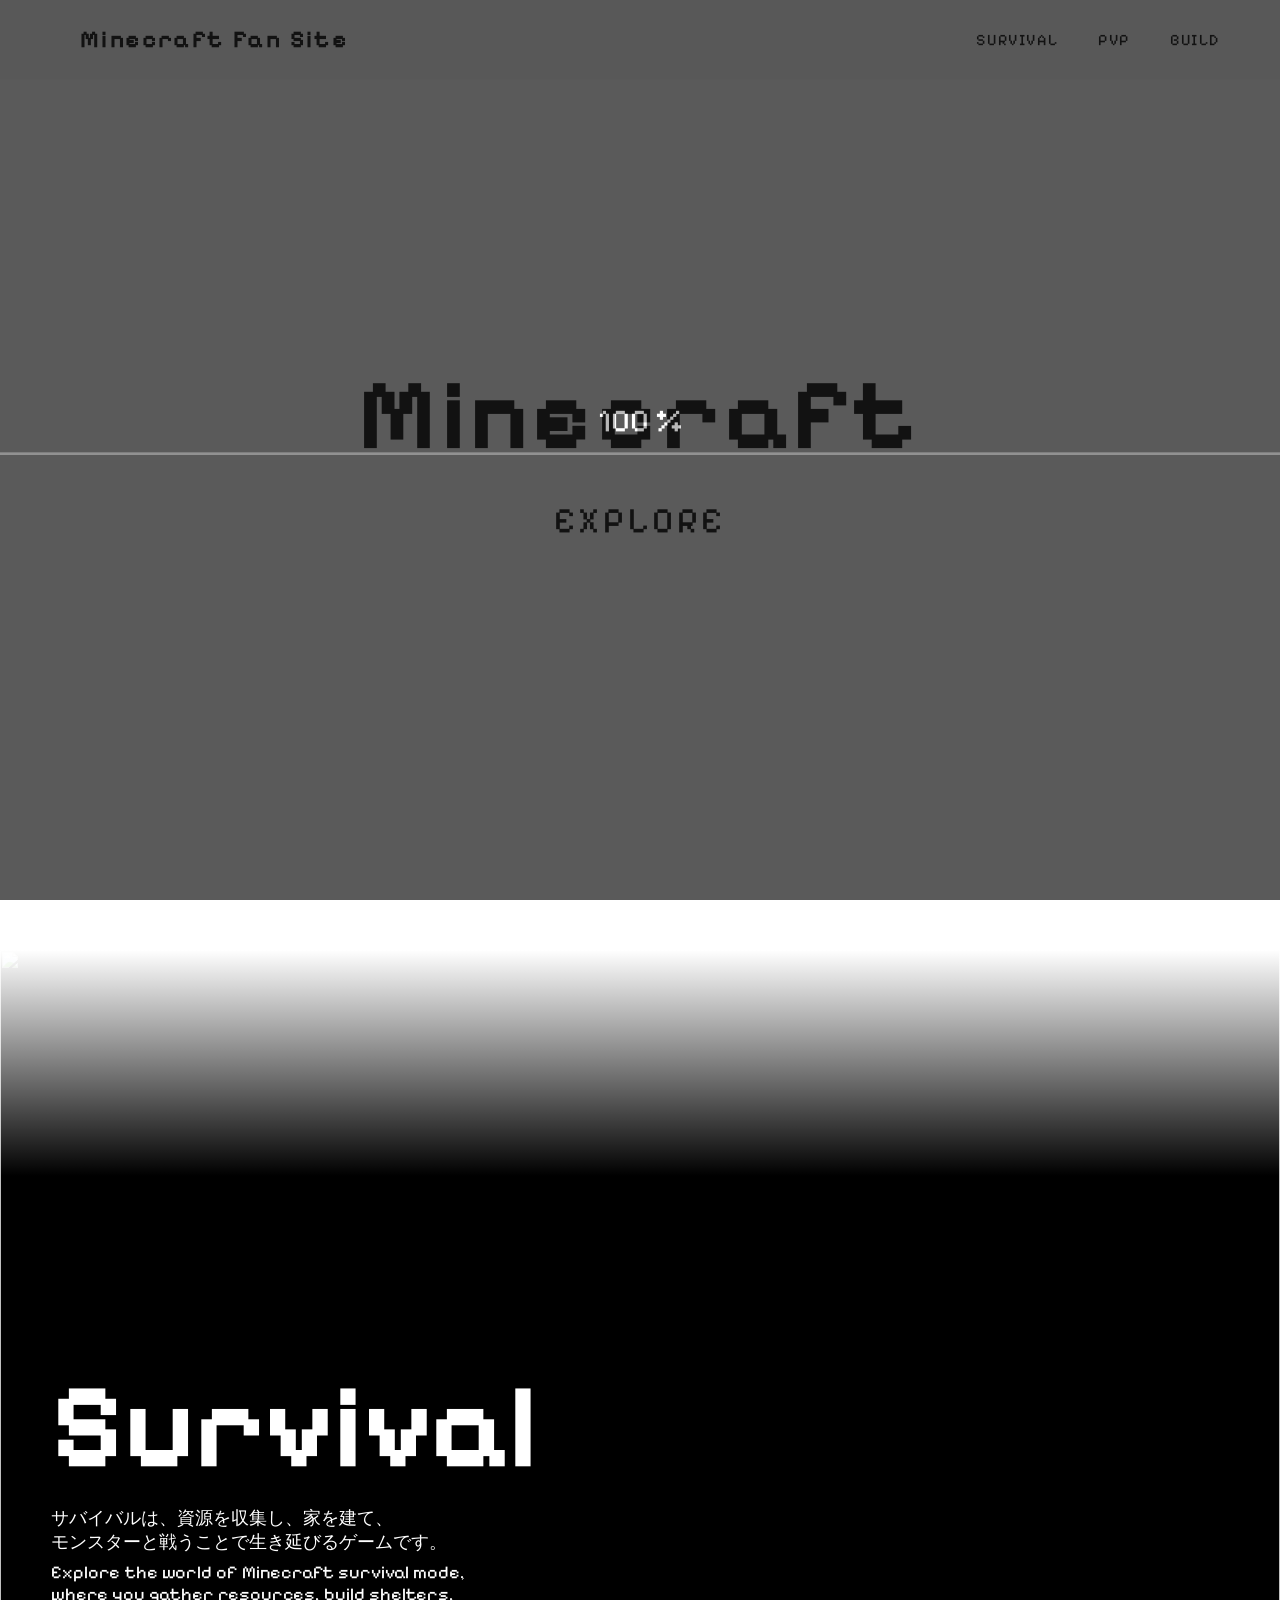
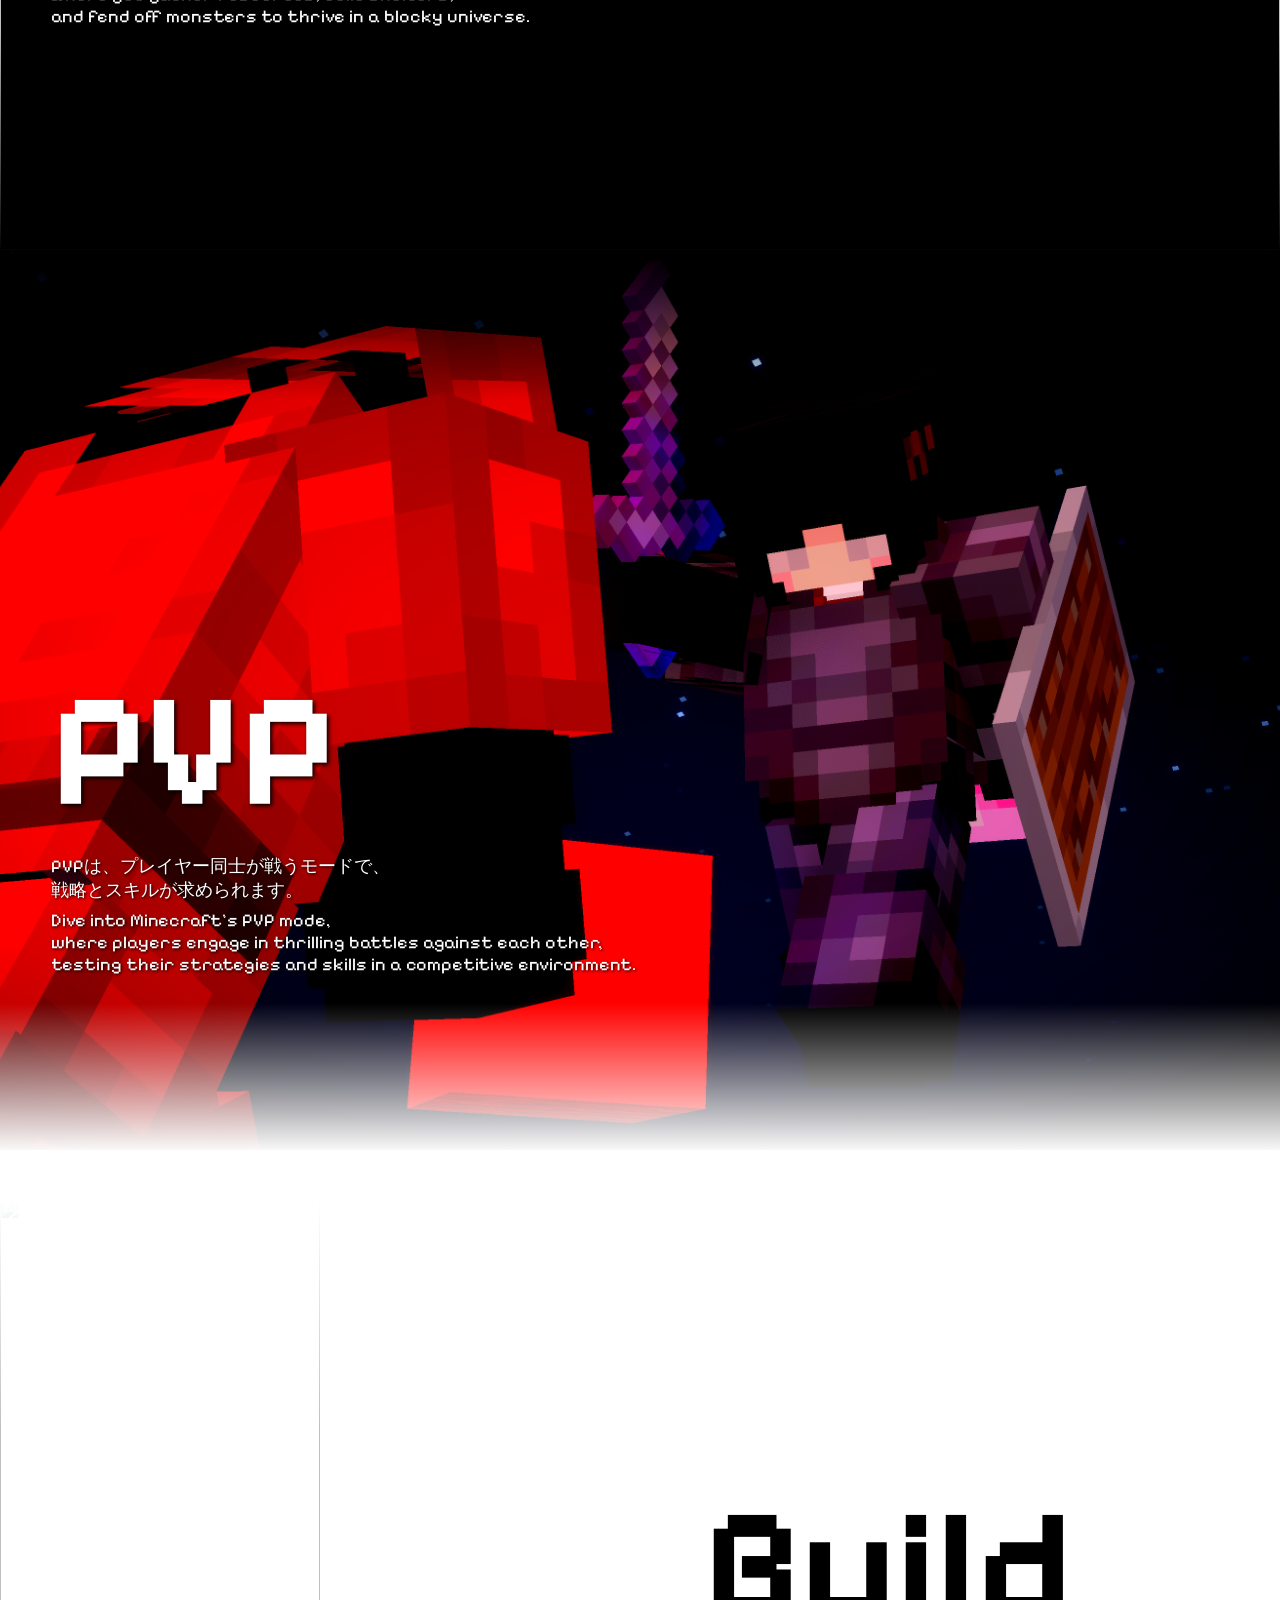
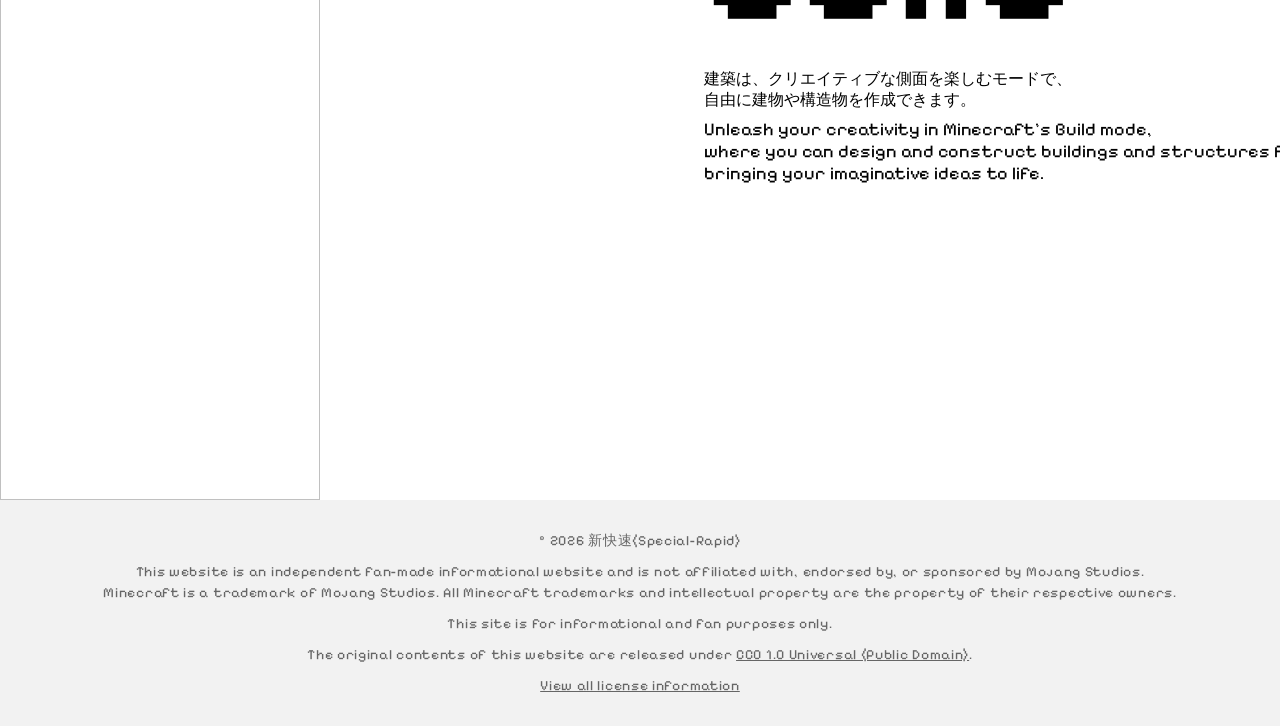
==== index.html @ ee716bbd "fix: GitHub Pagesの404とloading表示を修正 - 相対パスに変更してGitHub Pagesの404を修正 - loading非表示タイミングを window.load 後に変" ====
<!DOCTYPE html>
<html lang="en">
<head>
    <meta charset="UTF-8">
    <meta name="viewport" content="width=device-width, initial-scale=1.0">
    <link rel="stylesheet" href="css/style.css">
    <link rel="icon" href="img/favicon.ico">
    <link rel="preconnect" href="https://fonts.googleapis.com">
    <link rel="preconnect" href="https://fonts.gstatic.com" crossorigin>
    <link href="https://fonts.googleapis.com/css2?family=Pixelify+Sans:wght@400..700&display=swap" rel="stylesheet">
    <link rel="stylesheet" href="https://cdnjs.cloudflare.com/ajax/libs/font-awesome/6.4.0/css/all.min.css">
    <title>Minecraft Fan Site</title>
    <meta property="og:title" content="Minecraft Fan Site">
    <meta property="og:image" content="https://special-rapid.github.io/WebD_Minecraft_Site/img/ogp.png">
    <meta property="og:description" content="マインクラフトのファンサイトへようこそ！サバイバル、PVP、建築など、様々なプレイスタイルを紹介しています。">
</head>
<body>
    <div id="loadingBar-container">
        <div id="loadingBar"></div>
    </div>
    <header>
        <div class="container">
            <a href="index.html">
                <h1>Minecraft Fan Site</h1>
            </a>
            <ul>
                <li><a href="#survival" class="header-a1">survival</a></li>
                <li><a href="#pvp" class="header-a2">pvp</a></li>
                <li><a href="#build" class="header-a3">build</a></li>
            </ul>
        </div>
    </header>
    <section class="firstview" id="firstview">
        <div class="gradation">
            <video src="img/WebD_Minecraft_Site.mp4" autoplay muted loop playsinline disablepictureinpicture></video>
        </div>
        <div class="firstview-text-container">
            <h1>Minecraft</h1>
            <p class="rotating-text"><span class="rotating-item">Explore</span></p>
        </div>
    </section>
    <section id="survival" class="survival">
        <div class="gradation2">
            <img src="img/OGimg8.png" alt="">
        </div>
        <div class="fadein">
            <div class="section1-container">
            <a href="survival.html"><h1>Survival</h1></a>
            <p class="survival-p1">サバイバルは、資源を収集し、家を建て、 <br>モンスターと戦うことで生き延びるゲームです。</p>
            <p class="survival-p2">Explore the world of Minecraft survival mode,  <br>where you gather resources, build shelters, <br>and fend off monsters to thrive in a blocky universe.</p>
            </div>
        </div>
    </section>
    <section id="pvp" class="pvp">
        <div class="gradation3">
            <img src="img/OGimg6.png" alt="">
        </div>
        <div class="fadein">
            <div class="section2-container">
            <a href="pvp.html"><h1>PVP</h1></a>
            <p class="pvp-p1">PVPは、プレイヤー同士が戦うモードで、<br>戦略とスキルが求められます。</p>
            <p class="pvp-p2">Dive into Minecraft's PVP mode, <br>where players engage in thrilling battles against each other, <br>testing their strategies and skills in a competitive environment.</p>
            </div>
        </div>
    </section>
    <section id="build" class="build">
        <div class="gradation4">
            <img src="img/OGimg12.png" alt="">
        </div>
        <div class="fadein">
            <div class="section3-container">
            <a href="build.html"><h1>Build</h1></a>
            <p class="build-p1">建築は、クリエイティブな側面を楽しむモードで、<br>自由に建物や構造物を作成できます。</p>
            <p class="build-p2">Unleash your creativity in Minecraft's Build mode, <br>where you can design and construct buildings and structures freely, <br>bringing your imaginative ideas to life.</p>
            </div>
        </div>
    </section>
    <!-- <section class="sns-link" id="sns-link">
        <div class="sns-link-content">
            <h1></h1>
        </div>
    </section> -->
    <div id="footer" data-footer-links='[{"text":"View all license information","href":"licenses.html"}]'></div>
    <script src="js/vendor/jquery.min.js"></script>
    <script src="js/vendor/progressbar.min.js"></script>
    <script src="js/loading_progress_bar.js"></script>
    <script src="js/main.js"></script>
    <!-- <script src="js/header-include.js"></script> -->
    <script src="js/footer-include.js"></script>
</body>
</html>
---- css/style.css ----
/* loading_progressBar アニメーション */
#loadingBar-container {
    position: fixed;
    z-index: 999;
    width: 100%;
    height: 100%;
    background: #000000;
    color: #fff;
    text-align: center;
}

#loadingBar {
    position: absolute;
    z-index: 999;
    top: 50%;
    left: 50%;
    transform: translate(-50%, -50%);
    width: 100%;
    color: #fff;
}

*{
    font-family: "Pixelify Sans", sans-serif;
    margin: 0;
    padding: 0;
    box-sizing: border-box;
}

:root {
    color-scheme: light;
}

body {
    color: #333333;
    background-color: #ffffff;
}

a {
    color: inherit;
    text-decoration: none;
}

.container {
    width: 100%;
    max-width: 1200px;
    padding: 0 20px;
    margin: 0 auto;
}

.fadein {
    position: absolute;
    top: 0;
    left: 0;
    width: 100%;
    height: 100%;
    opacity: 0;
    transform: translateY(20px);
    transition: all 1.5s;
    display: flex;
}
@media (max-width: 786px) {
    .fadein {
        display: flex;
        align-items: center;
        justify-content: center;
        text-align: center;
    }
}

header {
    position: fixed;
    z-index: 998;
    height: 80px;
    width: 100%;
    background-color: #f2f2f261;
    backdrop-filter: blur(8px);
    border-bottom: 1.5px solid rgba(255, 255, 255, 0.2);
}

header .container {
    height: 100%;
    display: flex;
    align-items: center;
    justify-content: space-between;
}

header h1 {
    font-size: 24px;
    letter-spacing: 0.1em;
    margin-left: 20px;
}

header ul {
    display: flex;
    column-gap: 40px;
    justify-content: space-between;
    list-style: none;
}

header ul a {
    font-size: 16px;
    text-transform: uppercase;
    letter-spacing: 0.1em;
    transition: color 0.3s ease;
}
header .container ul li:nth-child(1) a:hover {
    color: #119100;
}
header .container ul li:nth-child(2) a:hover {
    color: #ff0000;
}
header .container ul li:nth-child(3) a:hover {
    color: #0066ff;
}
@media(max-width:786px) {
    header .container {
        justify-content: center;
    }
    header h1 {
        margin: 0 0;
    }
    header ul {
        display: none;
    }
}

.firstview {
    position: relative;
    width: 100%;
    height: 100vh;
    overflow: hidden;
}

.firstview-text-container {
    position: absolute;
    top: 50%;
    left: 50%;
    transform: translate(-50%, -50%);
    text-align: center;
    z-index: 10;
}

.firstview h1 {
    font-size: 100px;
    margin: 0;
    letter-spacing: 0.05em;
}

.rotating-text {
    font-size: 36px;
    margin-top: 20px;
    height: 50px;
    overflow: hidden;
    display: flex;
    align-items: center;
    justify-content: center;
}

.rotating-item {
    display: inline-block;
    text-transform: uppercase;
    letter-spacing: 0.1em;
    animation: fadeInOut 4s ease-in-out infinite;
}

@keyframes fadeInOut {
    0% {
        opacity: 0;
    }
    10% {
        opacity: 1;
    }
    85% {
        opacity: 1;
    }
    100% {
        opacity: 0;
    }
}

.firstview video {
    width: 100%;
    height: 100vh;
    object-fit: cover;
    pointer-events: none;
}
@media (max-width: 786px) {
    .firstview h1 {
        font-size: 80px;
    }
}
.gradation {
    position: relative;
}
.gradation::before {
    content: "";
    position: absolute;
    width: 100%;
    height: 100%;
    top: 0;
    left: 0;
    background: linear-gradient(180deg, transparent, transparent, transparent, transparent, transparent,  #ffffff);
}

.survival {
    margin-top: 50px;
    position: relative;
    width: 100%;
    height: 100vh;
    background-color: #000000;
    overflow: hidden;
}

.survival img {
    width: 100%;
    height: 100vh;
    object-fit: cover;
    pointer-events: none;
}

.section1-container {
    position: absolute;
    top: 45%;
    left: 4%;
    width: 100%;
    height: 0%;
    display: flex;
    flex-direction: column;
    row-gap: 7px;
}

.survival h1 {
    font-size: 120px;
    color: #ffffff;
    text-shadow: 2px 2px 4px #000000;
}

.survival-p1 {
    font-size: 18px;
    color: #ffffff;
    text-shadow: 1px 1px 3px #000000;
}

.survival-p2 {
    font-size: 18px;
    color: #ffffff;
    text-shadow: 1px 1px 3px #000000;
}
@media (max-width: 786px) {
    .section1-container {
        position: static;
    }
    .survival h1 {
        font-size: 85px;
    }
    .survival-p1, .survival-p2 {
        font-size: 15px;
    }
}

.gradation2 {
    position: relative;
}
.gradation2::before {
    content: "";
    position: absolute;
    width: 100%;
    height: 100%;
    top: 0;
    left: 0;
    background: linear-gradient(180deg, #ffffff, transparent, transparent, transparent, #000000);
}

.pvp {
    position: relative;
    width: 100%;
    height: 100vh;
    background-color: #1a1a1a;
    overflow: hidden;
}

.pvp img {
    width: 100%;
    height: 100vh;
    object-fit: cover;
    pointer-events: none;
}

.section2-container {
    position: absolute;
    top: 45%;
    left: 4%;
    width: 100%;
    height: 0%;
    display: flex;
    flex-direction: column;
    row-gap: 7px;
}

.pvp h1 {
    font-size: 160px;
    color: #ffffff;
    text-shadow: 2px 2px 4px #000000;
}

.pvp-p1 {
    font-size: 18px;
    color: #ffffff;
    text-shadow: 1px 1px 3px #000000;
}

.pvp-p2 {
    font-size: 18px;
    color: #ffffff;
    text-shadow: 1px 1px 3px #000000;
}
@media (max-width: 786px) {
    .pvp img {
        object-position: -500px;
    }
    .section2-container {
        position: static;
    }
    .pvp h1 {
        font-size: 120px;
    }
    .pvp-p1, .pvp-p2 {
        font-size: 15px;
    }
}
.gradation3 {
    position: relative;
}
.gradation3::before {
    content: "";
    position: absolute;
    width: 100%;
    height: 100%;
    top: 0;
    left: 0;
    background: linear-gradient(180deg,#000000,transparent, transparent, transparent, transparent, transparent, #ffffff);
}

.build {
    margin-top: 50px;
    position: relative;
    width: 100%;
    height: 100vh;
    overflow: hidden;
}

.build img {
    width: 50%;
    height: 100vh;
    object-fit: cover;
    pointer-events: none;
}

.section3-container {
    position: absolute;
    top: 30%;
    left: 55%;
    width: 100%;
    height: 0%;
    display: flex;
    flex-direction: column;
    row-gap: 7px;
}

.build h1 {
    font-size: 160px;
    color: #000000;
    text-shadow: 2px 2px 4px #ffffff;
}

.build-p1 {
    font-size: 16px;
    color: #000000;
    text-shadow: 1px 1px 3px #ffffff;
}

.build-p2 {
    font-size: 18px;
    color: #000000;
    text-shadow: 1px 1px 3px #ffffff;
}
@media (max-width: 786px) {
    .build img {
        width: 100%;
    }
    .section3-container {
        position: static;
    }
    .build h1 {
        color: #ffffff;
        font-size: 100px;
        text-shadow: 1px 1px 3px #000000;
    }
    .build-p1, .build-p2 {
        color: #ffffff;
        font-size: 14px;
        text-shadow: 1px 1px 3px #000000;
    }
}
.gradation4 {
    position: relative;
}
.gradation4::before {
    content: "";
    position: absolute;
    width: 100%;
    height: 100%;
    top: 0;
    left: 0;
    background: linear-gradient(180deg, #ffffff, transparent, transparent, transparent,transparent);
}

footer {
    width: 100%;
    background-color: #f2f2f2;
    display: flex;
    align-items: center;
    justify-content: center;
    padding: 30px 0;
}

footer .footer-content {
    display: flex;
    flex-direction: column;
    align-items: center;
    gap: 10px;
}

footer p {
    color: #666666;
    text-align: center;
    font-size: 14px;
    letter-spacing: 0.05em;
    line-height: 1.5;
    margin: 0;
}

footer a {
    text-decoration: underline;
}

/* licenses.html styles */
body.licenses-page {
    font-family: Arial, sans-serif;
    background-color: #f0f0f0;
}

body.licenses-page .container {
    max-width: 100vw;
    background-color: white;
}

body.licenses-page h1 {
    color: #333;
    text-align: center;
    margin-bottom: 30px;
}

body.licenses-page h2 {
    color: #555;
    margin-top: 30px;
    border-bottom: 2px solid #ddd;
    padding-bottom: 10px;
}

.license-item {
    padding: 15px;
    background-color: #f9f9f9;
    border-left: 4px solid #8B4513;
}

.license-item h3 {
    margin-top: 0;
    color: #333;
}

.license-item p {
    margin: 10px 0;
    line-height: 1.6;
    color: #666;
}

body.licenses-page a {
    color: #0066cc;
    text-decoration: underline;
    overflow-wrap: break-word;
    word-break: break-word;
}

.license-original-code-title {
    overflow-wrap: break-word;
    word-break: break-word;
}

body.licenses-page footer a {
    color: #666;
}
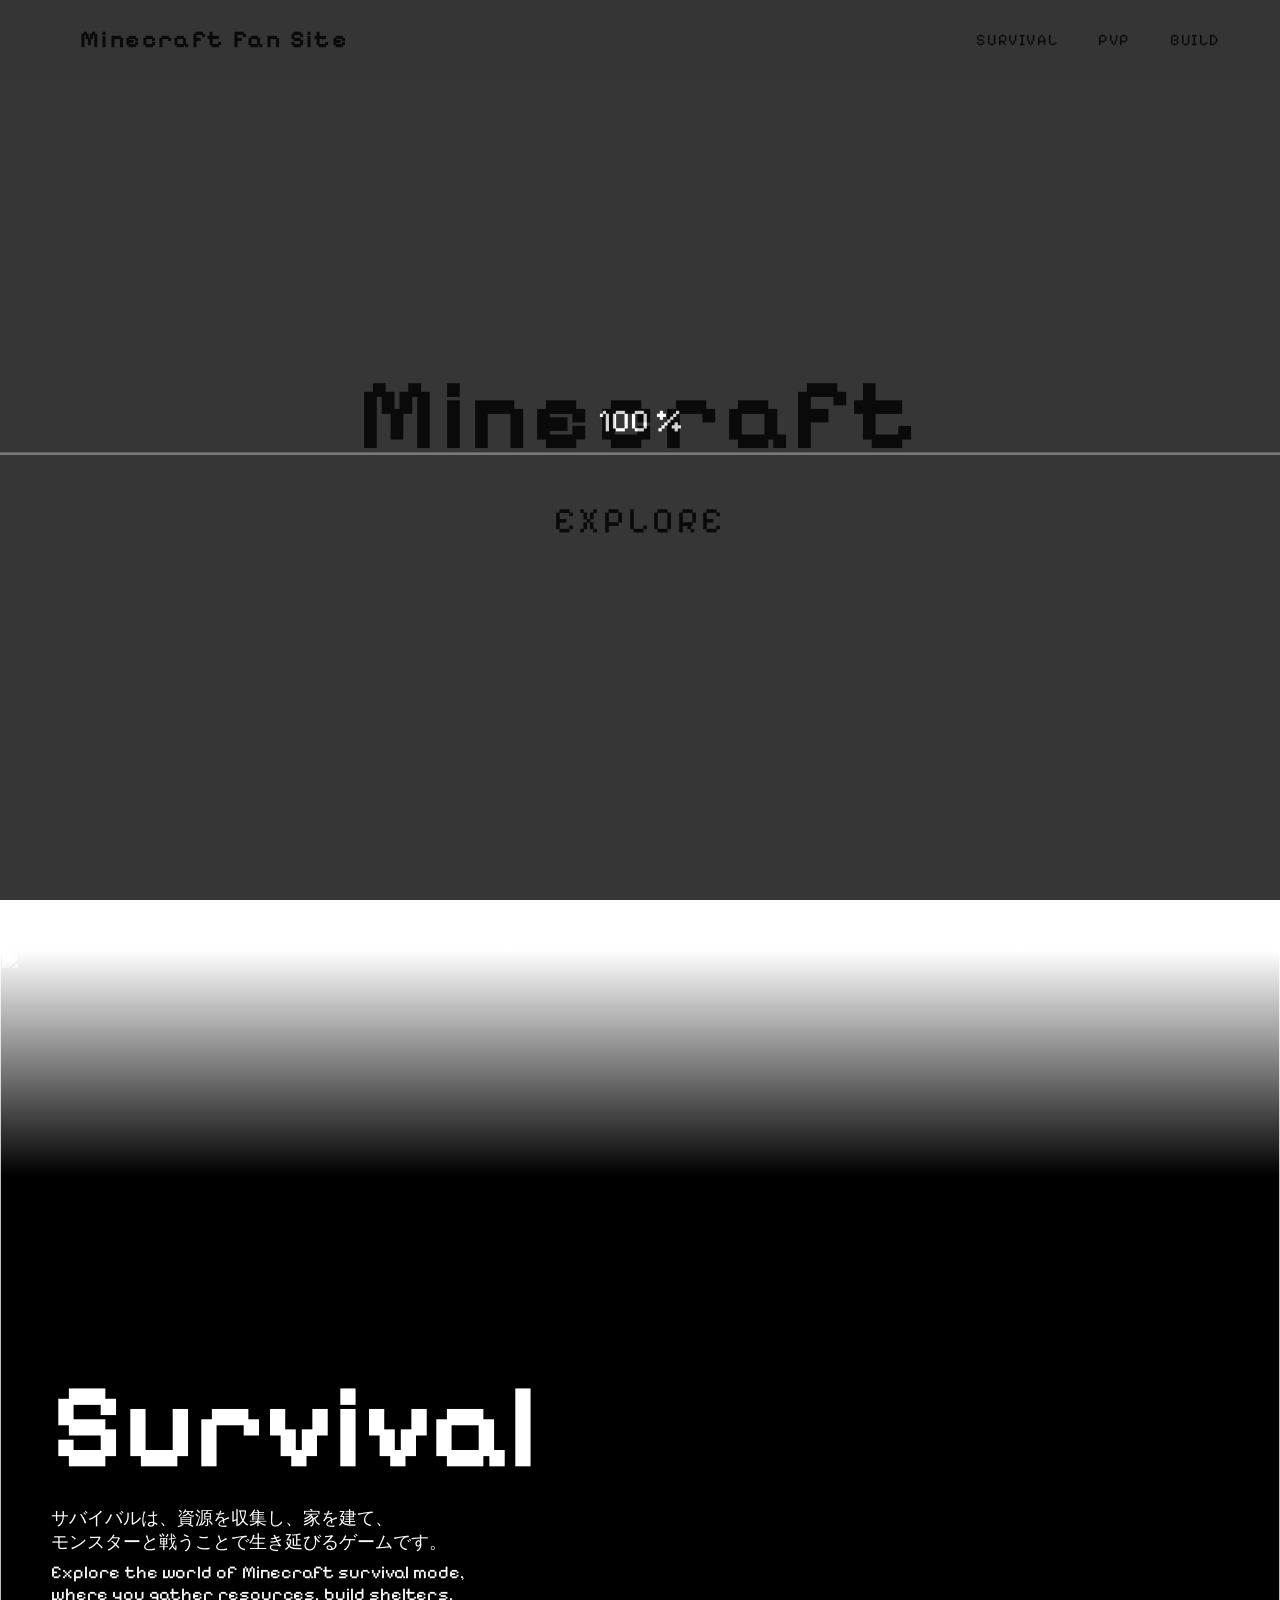
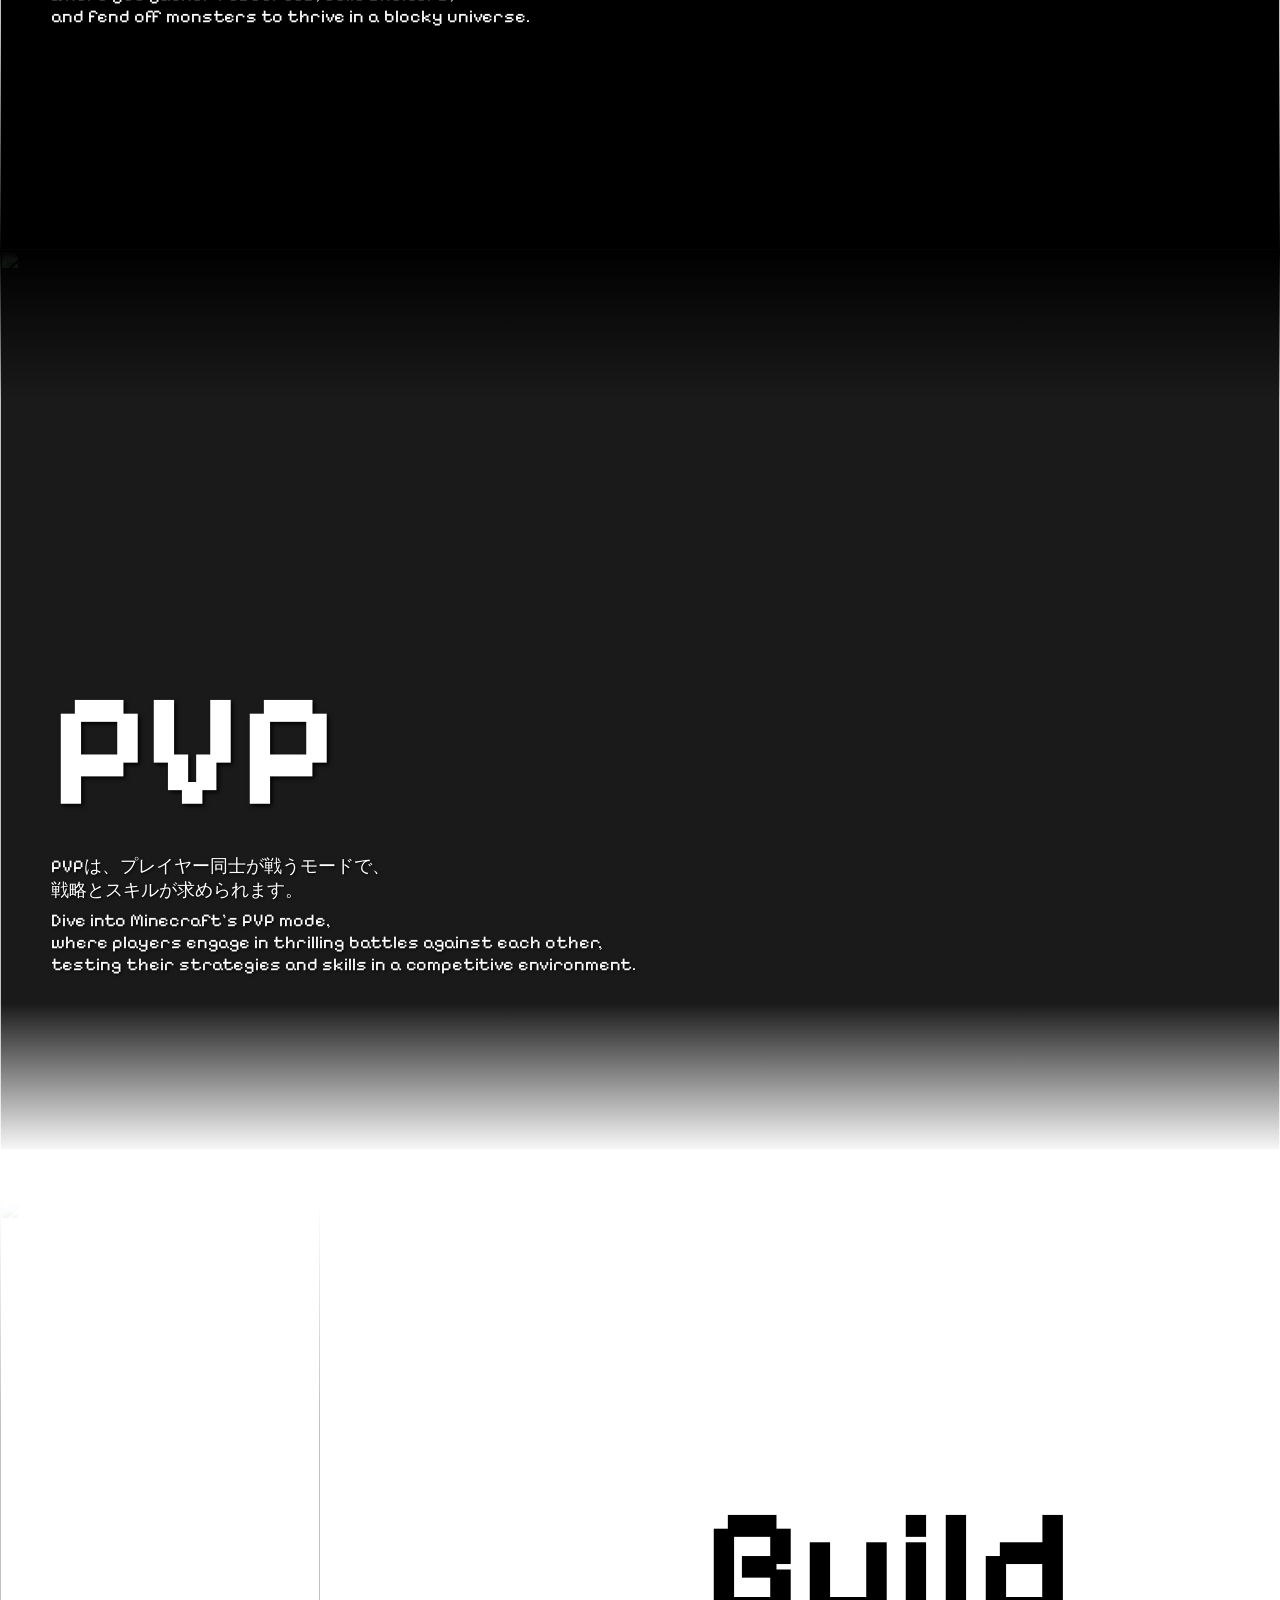
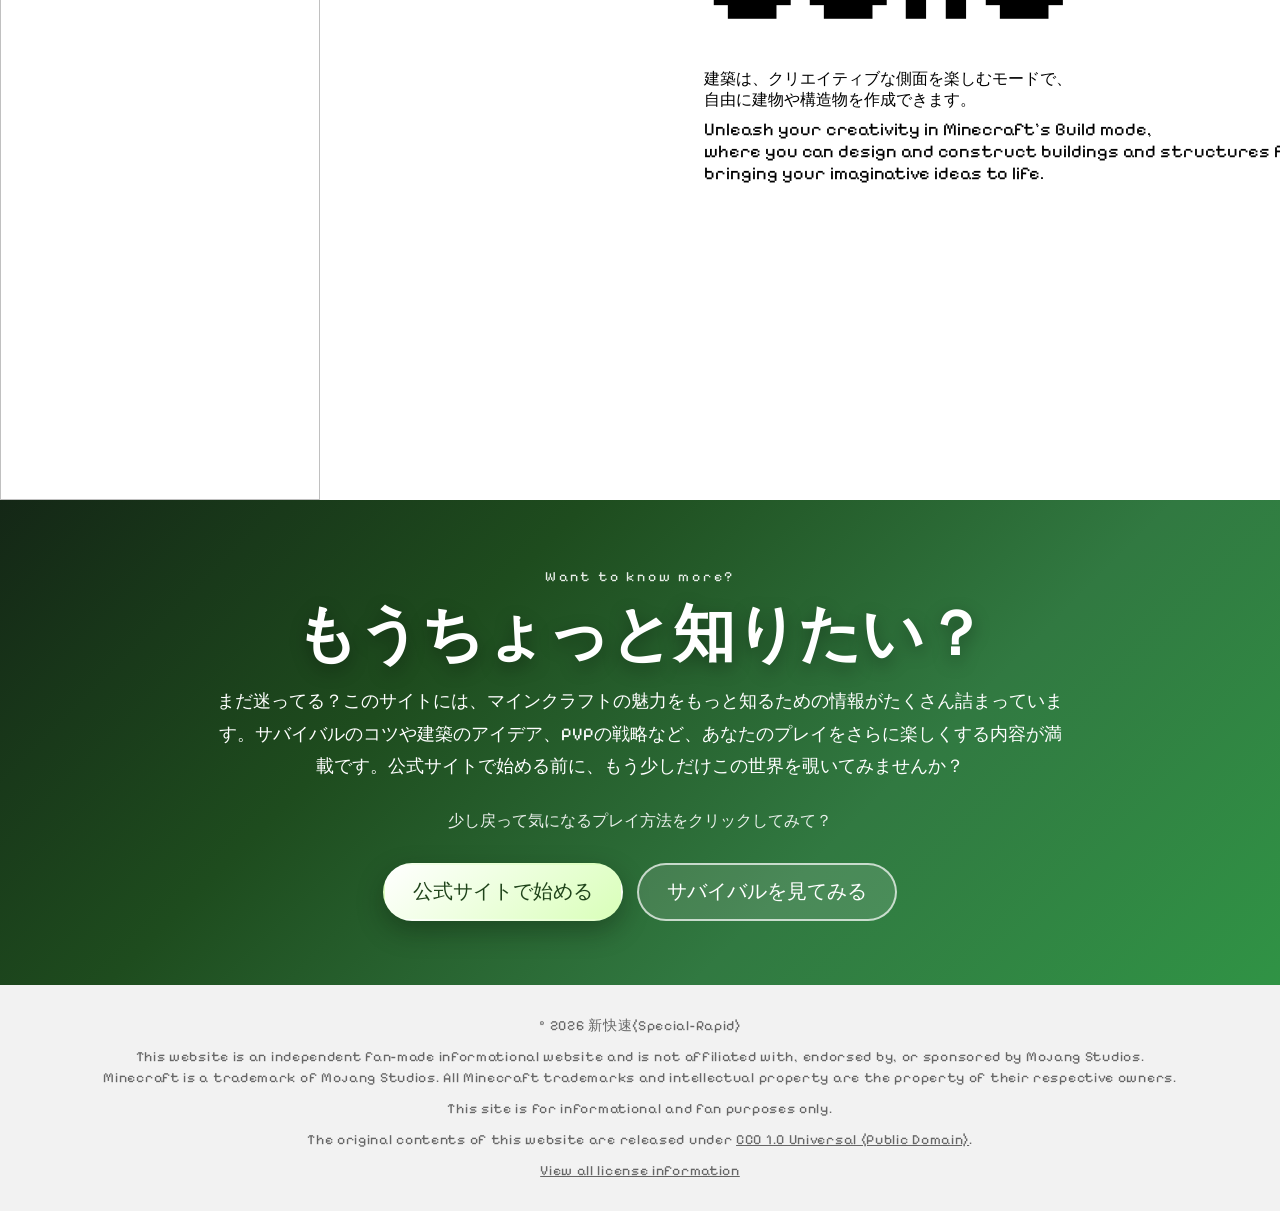
==== commit 2fdb47c4: "Add survival page, CTA component & styles Introduce a full survival-detail page and supporting compo" ====
--- a/index.html
+++ b/index.html
@@ -1,17 +1,17 @@
 <!DOCTYPE html>
-<html lang="en">
+<html lang="ja">
 <head>
     <meta charset="UTF-8">
     <meta name="viewport" content="width=device-width, initial-scale=1.0">
     <link rel="stylesheet" href="css/style.css">
-    <link rel="icon" href="img/favicon.ico">
+    <link rel="icon" href="https://pub-20b6359682f5478c96f1a1097e616fa9.r2.dev/WebD_Minecraft_Site/images/fa8e121c-64b6-4c5d-b269-505cc3f15f4c.ico">
     <link rel="preconnect" href="https://fonts.googleapis.com">
     <link rel="preconnect" href="https://fonts.gstatic.com" crossorigin>
     <link href="https://fonts.googleapis.com/css2?family=Pixelify+Sans:wght@400..700&display=swap" rel="stylesheet">
     <link rel="stylesheet" href="https://cdnjs.cloudflare.com/ajax/libs/font-awesome/6.4.0/css/all.min.css">
     <title>Minecraft Fan Site</title>
     <meta property="og:title" content="Minecraft Fan Site">
-    <meta property="og:image" content="https://special-rapid.github.io/WebD_Minecraft_Site/img/ogp.png">
+    <meta property="og:image" content="https://pub-20b6359682f5478c96f1a1097e616fa9.r2.dev/WebD_Minecraft_Site/images/72ef72b7-ada6-4a91-8b3c-5ca7e7d39524.png">
     <meta property="og:description" content="マインクラフトのファンサイトへようこそ！サバイバル、PVP、建築など、様々なプレイスタイルを紹介しています。">
 </head>
 <body>
@@ -32,7 +32,7 @@
     </header>
     <section class="firstview" id="firstview">
         <div class="gradation">
-            <video src="img/WebD_Minecraft_Site.mp4" autoplay muted loop playsinline disablepictureinpicture></video>
+            <video src="https://pub-20b6359682f5478c96f1a1097e616fa9.r2.dev/WebD_Minecraft_Site/videos/1a28edf6-e6cc-4e0f-9d9b-3254bc8a721f.mp4" autoplay muted loop playsinline disablepictureinpicture></video>
         </div>
         <div class="firstview-text-container">
             <h1>Minecraft</h1>
@@ -41,11 +41,11 @@
     </section>
     <section id="survival" class="survival">
         <div class="gradation2">
-            <img src="img/OGimg8.png" alt="">
+            <img src="https://pub-20b6359682f5478c96f1a1097e616fa9.r2.dev/WebD_Minecraft_Site/images/6e95871d-75c4-47f2-b802-4e98f5a0ea36.png" alt="">
         </div>
         <div class="fadein">
             <div class="section1-container">
-            <a href="survival.html"><h1>Survival</h1></a>
+            <a href="survival.html"><h1><span>Survival</span></h1></a>
             <p class="survival-p1">サバイバルは、資源を収集し、家を建て、 <br>モンスターと戦うことで生き延びるゲームです。</p>
             <p class="survival-p2">Explore the world of Minecraft survival mode,  <br>where you gather resources, build shelters, <br>and fend off monsters to thrive in a blocky universe.</p>
             </div>
@@ -53,11 +53,11 @@
     </section>
     <section id="pvp" class="pvp">
         <div class="gradation3">
-            <img src="img/OGimg6.png" alt="">
+            <img src="https://pub-20b6359682f5478c96f1a1097e616fa9.r2.dev/WebD_Minecraft_Site/images/a87e7010-7a01-4611-9a08-134d490ffbae.png" alt="">
         </div>
         <div class="fadein">
             <div class="section2-container">
-            <a href="pvp.html"><h1>PVP</h1></a>
+            <a href="pvp.html"><h1><span>PVP</span></h1></a>
             <p class="pvp-p1">PVPは、プレイヤー同士が戦うモードで、<br>戦略とスキルが求められます。</p>
             <p class="pvp-p2">Dive into Minecraft's PVP mode, <br>where players engage in thrilling battles against each other, <br>testing their strategies and skills in a competitive environment.</p>
             </div>
@@ -65,27 +65,32 @@
     </section>
     <section id="build" class="build">
         <div class="gradation4">
-            <img src="img/OGimg12.png" alt="">
+            <img src="https://pub-20b6359682f5478c96f1a1097e616fa9.r2.dev/WebD_Minecraft_Site/images/2a919bb9-afeb-4a49-b003-6b3953b9dabd.png" alt="">
         </div>
         <div class="fadein">
             <div class="section3-container">
-            <a href="build.html"><h1>Build</h1></a>
+            <a href="build.html"><h1><span>Build</span></h1></a>
             <p class="build-p1">建築は、クリエイティブな側面を楽しむモードで、<br>自由に建物や構造物を作成できます。</p>
             <p class="build-p2">Unleash your creativity in Minecraft's Build mode, <br>where you can design and construct buildings and structures freely, <br>bringing your imaginative ideas to life.</p>
             </div>
         </div>
     </section>
-    <!-- <section class="sns-link" id="sns-link">
-        <div class="sns-link-content">
-            <h1></h1>
-        </div>
-    </section> -->
+    <div id="cta" data-cta-config='{"kicker":"Want to know more?","title":"もうちょっと知りたい？",
+                                        "body":"まだ迷ってる？このサイトには、マインクラフトの魅力をもっと知るための情報がたくさん詰まっています。サバイバルのコツや建築のアイデア、PVPの戦略など、あなたのプレイをさらに楽しくする内容が満載です。公式サイトで始める前に、もう少しだけこの世界を覗いてみませんか？",
+                                        "sub":"少し戻って気になるプレイ方法をクリックしてみて？",
+                                        "primary":{"text":"公式サイトで始める",
+                                        "href":"https://www.minecraft.net/ja-jp",
+                                        "target":"_blank",
+                                        "rel":"noopener noreferrer"},
+                                        "secondary":{"text":"サバイバルを見てみる",
+                                        "href":"survival.html"}}'></div>
     <div id="footer" data-footer-links='[{"text":"View all license information","href":"licenses.html"}]'></div>
     <script src="js/vendor/jquery.min.js"></script>
     <script src="js/vendor/progressbar.min.js"></script>
     <script src="js/loading_progress_bar.js"></script>
     <script src="js/main.js"></script>
     <!-- <script src="js/header-include.js"></script> -->
+    <script src="js/cta-include.js"></script>
     <script src="js/footer-include.js"></script>
 </body>
 </html>
--- a/css/style.css
+++ b/css/style.css
@@ -112,6 +112,12 @@
 header .container ul li:nth-child(3) a:hover {
     color: #0066ff;
 }
+header .container ul li:nth-child(4) a:hover {
+    color: #9b2eff;
+}
+header .container ul li:nth-child(5) a:hover {
+    color: #c06c00;
+}
 @media(max-width:786px) {
     header .container {
         justify-content: center;
@@ -233,6 +239,17 @@
     font-size: 120px;
     color: #ffffff;
     text-shadow: 2px 2px 4px #000000;
+    transition: all 0.3s ease;
+}
+
+
+.survival h1 span {
+    /* display: inline-block; */
+    transition: all 0.3s ease;
+}
+.survival h1 span:hover {
+    color: #ffffff;
+    text-shadow: 2px 2px 8px #1eff00;
 }
 
 .survival-p1 {
@@ -301,6 +318,28 @@
     font-size: 160px;
     color: #ffffff;
     text-shadow: 2px 2px 4px #000000;
+}
+
+.pvp h1 span {
+    transition: all 0.3s ease;
+}
+.pvp h1 span:hover {
+    /* color: #ffffff; */
+    text-shadow: 2px 2px 4px #ff0000;
+    animation: pvpGlow 3s ease-in-out infinite;
+    animation-delay: 0.31s;
+}
+
+@keyframes pvpGlow {
+    0% {
+        text-shadow: 2px 2px 8px #ff0000;
+    }
+    50% {
+        text-shadow: 2px 2px 8px #ffe748;
+    }
+    100% {
+        text-shadow: 2px 2px 8px #ff0000;
+    }
 }
 
 .pvp-p1 {
@@ -370,7 +409,13 @@
 .build h1 {
     font-size: 160px;
     color: #000000;
-    text-shadow: 2px 2px 4px #ffffff;
+}
+
+.build h1 span {
+    transition: all 0.3s ease;
+}
+.build h1 span:hover {
+    text-shadow: 2px 2px 8px #119100;
 }
 
 .build-p1 {
@@ -499,4 +544,395 @@
 
 body.licenses-page footer a {
     color: #666;
-}+}
+
+/* survival.html styles */
+body.survival-detail-page {
+    background-color: #f4f8f2;
+}
+
+body.survival-detail-page header .container ul.survival-nav {
+    column-gap: 20px;
+    flex-wrap: wrap;
+    justify-content: flex-end;
+}
+
+body.survival-detail-page header .container ul.survival-nav li a {
+    text-transform: none;
+    font-size: 15px;
+    letter-spacing: 0.06em;
+    white-space: nowrap;
+}
+
+body.survival-detail-page main {
+    padding-top: 80px;
+}
+
+.survival-hero {
+    position: relative;
+    min-height: 72vh;
+    display: flex;
+    align-items: stretch;
+    overflow: hidden;
+    border-bottom: 1px solid #dbe6d6;
+}
+
+.survival-hero-image-wrap {
+    position: absolute;
+    inset: 0;
+}
+
+.survival-hero-image-wrap img {
+    width: 100%;
+    height: 100%;
+    object-fit: cover;
+    filter: saturate(1.1) contrast(1.05);
+}
+
+.survival-hero::after {
+    content: "";
+    position: absolute;
+    inset: 0;
+    background: linear-gradient(120deg, rgba(7, 17, 5, 0.82), rgba(17, 49, 14, 0.58));
+}
+
+.survival-hero-text {
+    position: relative;
+    z-index: 2;
+    color: #ffffff;
+    padding-top: 80px;
+    padding-bottom: 80px;
+}
+
+.survival-kicker {
+    font-size: 14px;
+    letter-spacing: 0.18em;
+    margin-bottom: 14px;
+}
+
+.beta-badge {
+    display: inline-block;
+    background-color: #3b82f6;
+    color: #ffffff;
+    font-size: 12px;
+    font-weight: bold;
+    padding: 4px 8px;
+    border-radius: 4px;
+    letter-spacing: 0.1em;
+    margin-bottom: 16px;
+}
+
+.survival-hero-text h1 {
+    font-size: clamp(38px, 7vw, 88px);
+    line-height: 1;
+    margin-bottom: 22px;
+    text-shadow: 2px 2px 3px rgba(0, 0, 0, 0.4);
+}
+
+.survival-hero-text p {
+    max-width: 900px;
+    font-size: 20px;
+    line-height: 1.65;
+    text-shadow: 1px 1px 2px rgba(0, 0, 0, 0.35);
+}
+
+.survival-content {
+    padding-top: 56px;
+    padding-bottom: 56px;
+    display: grid;
+    gap: 30px;
+}
+
+.survival-block {
+    background-color: #ffffff;
+    border: 1px solid #dde6da;
+    border-radius: 16px;
+    padding: 28px;
+    box-shadow: 0 10px 24px rgba(18, 40, 16, 0.08);
+}
+
+.survival-block h2 {
+    font-size: clamp(28px, 4.5vw, 44px);
+    color: #184313;
+    margin-bottom: 16px;
+    line-height: 1.2;
+}
+
+.survival-block p {
+    color: #2f372d;
+    font-size: 18px;
+    line-height: 1.8;
+    margin-bottom: 15px;
+}
+
+.survival-block p:last-child {
+    margin-bottom: 0;
+}
+
+.guide-steps {
+    padding-left: 1.4em;
+    margin: 18px 0 16px;
+}
+
+.guide-steps li {
+    color: #2f372d;
+    font-size: 18px;
+    line-height: 1.85;
+    margin-bottom: 11px;
+}
+
+.guide-steps li:last-child {
+    margin-bottom: 0;
+}
+
+.support-link-text {
+    margin-top: 8px;
+}
+
+.survival-block img {
+    width: 100%;
+    height: auto;
+    border-radius: 12px;
+    border: 1px solid #d4dfcf;
+    margin-bottom: 16px;
+}
+
+.align-container {
+    display: flex;
+    flex-direction: row;
+    gap: 20px;
+}
+
+.justify-container{
+    display: flex;
+    flex-direction: column;
+    gap: 10px;
+}
+
+.survival-cta {
+    position: relative;
+    background:linear-gradient(135deg, #142716, #1e4c1e ,#317941, #309345);
+    padding: 64px 0;
+    overflow: hidden;
+}
+
+.survival-cta-inner {
+    position: relative;
+    z-index: 1;
+    text-align: center;
+    color: #ffffff;
+}
+
+.survival-cta p.survival-cta-kicker {
+    max-width: none;
+    font-size: 14px;
+    letter-spacing: 0.2em;
+    opacity: 0.9;
+    margin-bottom: 12px;
+}
+
+.survival-cta h2 {
+    font-size: clamp(34px, 6vw, 62px);
+    margin-bottom: 16px;
+    line-height: 1.1;
+    text-shadow: 0 6px 18px rgba(0, 0, 0, 0.35);
+}
+
+.survival-cta p {
+    max-width: 860px;
+    margin: 0 auto 24px;
+    font-size: 18px;
+    line-height: 1.8;
+}
+
+.survival-cta p.survival-cta-sub {
+    max-width: 920px;
+    font-size: 16px;
+    opacity: 0.9;
+    margin-bottom: 28px;
+}
+
+.survival-cta-actions {
+    display: flex;
+    align-items: center;
+    justify-content: center;
+    gap: 14px;
+    flex-wrap: wrap;
+}
+
+.survival-cta-primary,
+.survival-cta-secondary {
+    display: inline-flex;
+    align-items: center;
+    justify-content: center;
+    min-height: 58px;
+    padding: 14px 28px;
+    border-radius: 999px;
+    font-size: 20px;
+    line-height: 1;
+    border: 2px solid transparent;
+    transition: transform 0.2s ease, box-shadow 0.2s ease, background-color 0.2s ease, color 0.2s ease;
+}
+
+.survival-cta-primary {
+    color: #1f441a;
+    background: linear-gradient(140deg, #ffffff, #d9ffb9);
+    box-shadow: 0 10px 26px rgba(11, 24, 8, 0.35);
+}
+
+.survival-cta-secondary {
+    color: #ffffff;
+    background-color: rgba(255, 255, 255, 0.12);
+    border-color: rgba(255, 255, 255, 0.7);
+}
+
+.survival-cta-primary:hover,
+.survival-cta-secondary:hover {
+    transform: translateY(-2px);
+}
+
+.survival-cta-primary:hover {
+    box-shadow: 0 14px 30px rgba(6, 16, 5, 0.4);
+}
+
+.survival-cta-secondary:hover {
+    background-color: rgba(255, 255, 255, 0.24);
+    color: #ffffff;
+}
+
+.recipe-catalog-block > p {
+    margin-bottom: 20px;
+}
+
+.recipe-catalog-grid {
+    display: grid;
+    grid-template-columns: repeat(4, minmax(0, 1fr));
+    gap: 16px;
+}
+
+.recipe-card {
+    background-color: #f8fbf6;
+    border: 1px solid #d9e4d2;
+    border-radius: 12px;
+    padding: 14px;
+}
+
+.recipe-card img {
+    aspect-ratio: 16 / 9;
+    object-fit: cover;
+    margin-bottom: 12px;
+}
+
+.recipe-card h3 {
+    color: #184313;
+    font-size: 24px;
+    margin-bottom: 10px;
+    line-height: 1.25;
+}
+
+.recipe-card p {
+    font-size: 15px;
+    line-height: 1.7;
+    margin-bottom: 6px;
+}
+
+.recipe-card p:last-child {
+    margin-bottom: 0;
+}
+
+@media (max-width: 786px) {
+    body.survival-detail-page header {
+        height: auto;
+    }
+
+    body.survival-detail-page header .container {
+        justify-content: flex-start;
+        flex-wrap: wrap;
+        gap: 4px 0;
+        padding-top: 10px;
+        padding-bottom: 10px;
+    }
+
+    body.survival-detail-page header .container ul.survival-nav {
+        display: flex;
+        width: 100%;
+        overflow-x: auto;
+        flex-wrap: nowrap;
+        column-gap: 14px;
+        padding-bottom: 4px;
+    }
+
+    body.survival-detail-page main {
+        padding-top: 118px;
+    }
+
+    .survival-hero {
+        min-height: 64vh;
+    }
+
+    .survival-hero-text {
+        padding-top: 70px;
+        padding-bottom: 48px;
+    }
+
+    .survival-hero-text p {
+        font-size: 17px;
+    }
+
+    .survival-content {
+        padding-top: 38px;
+        padding-bottom: 42px;
+        gap: 22px;
+    }
+
+    .survival-block {
+        padding: 20px;
+        border-radius: 12px;
+    }
+
+    .survival-block p {
+        font-size: 16px;
+    }
+
+    .guide-steps li {
+        font-size: 16px;
+    }
+
+    .recipe-catalog-grid {
+        grid-template-columns: 1fr;
+    }
+
+    .recipe-card h3 {
+        font-size: 22px;
+    }
+
+    .survival-cta {
+        padding: 48px 0;
+    }
+
+    .survival-cta p {
+        font-size: 16px;
+    }
+
+    .survival-cta p.survival-cta-sub {
+        margin-bottom: 22px;
+    }
+
+    .survival-cta-actions {
+        flex-direction: column;
+    }
+
+    .survival-cta-primary,
+    .survival-cta-secondary {
+        width: 100%;
+        max-width: 360px;
+        font-size: 18px;
+        min-height: 54px;
+        padding: 12px 20px;
+    }
+}
+
+.linkintext {
+    color: #288323;
+    text-decoration: underline;
+}
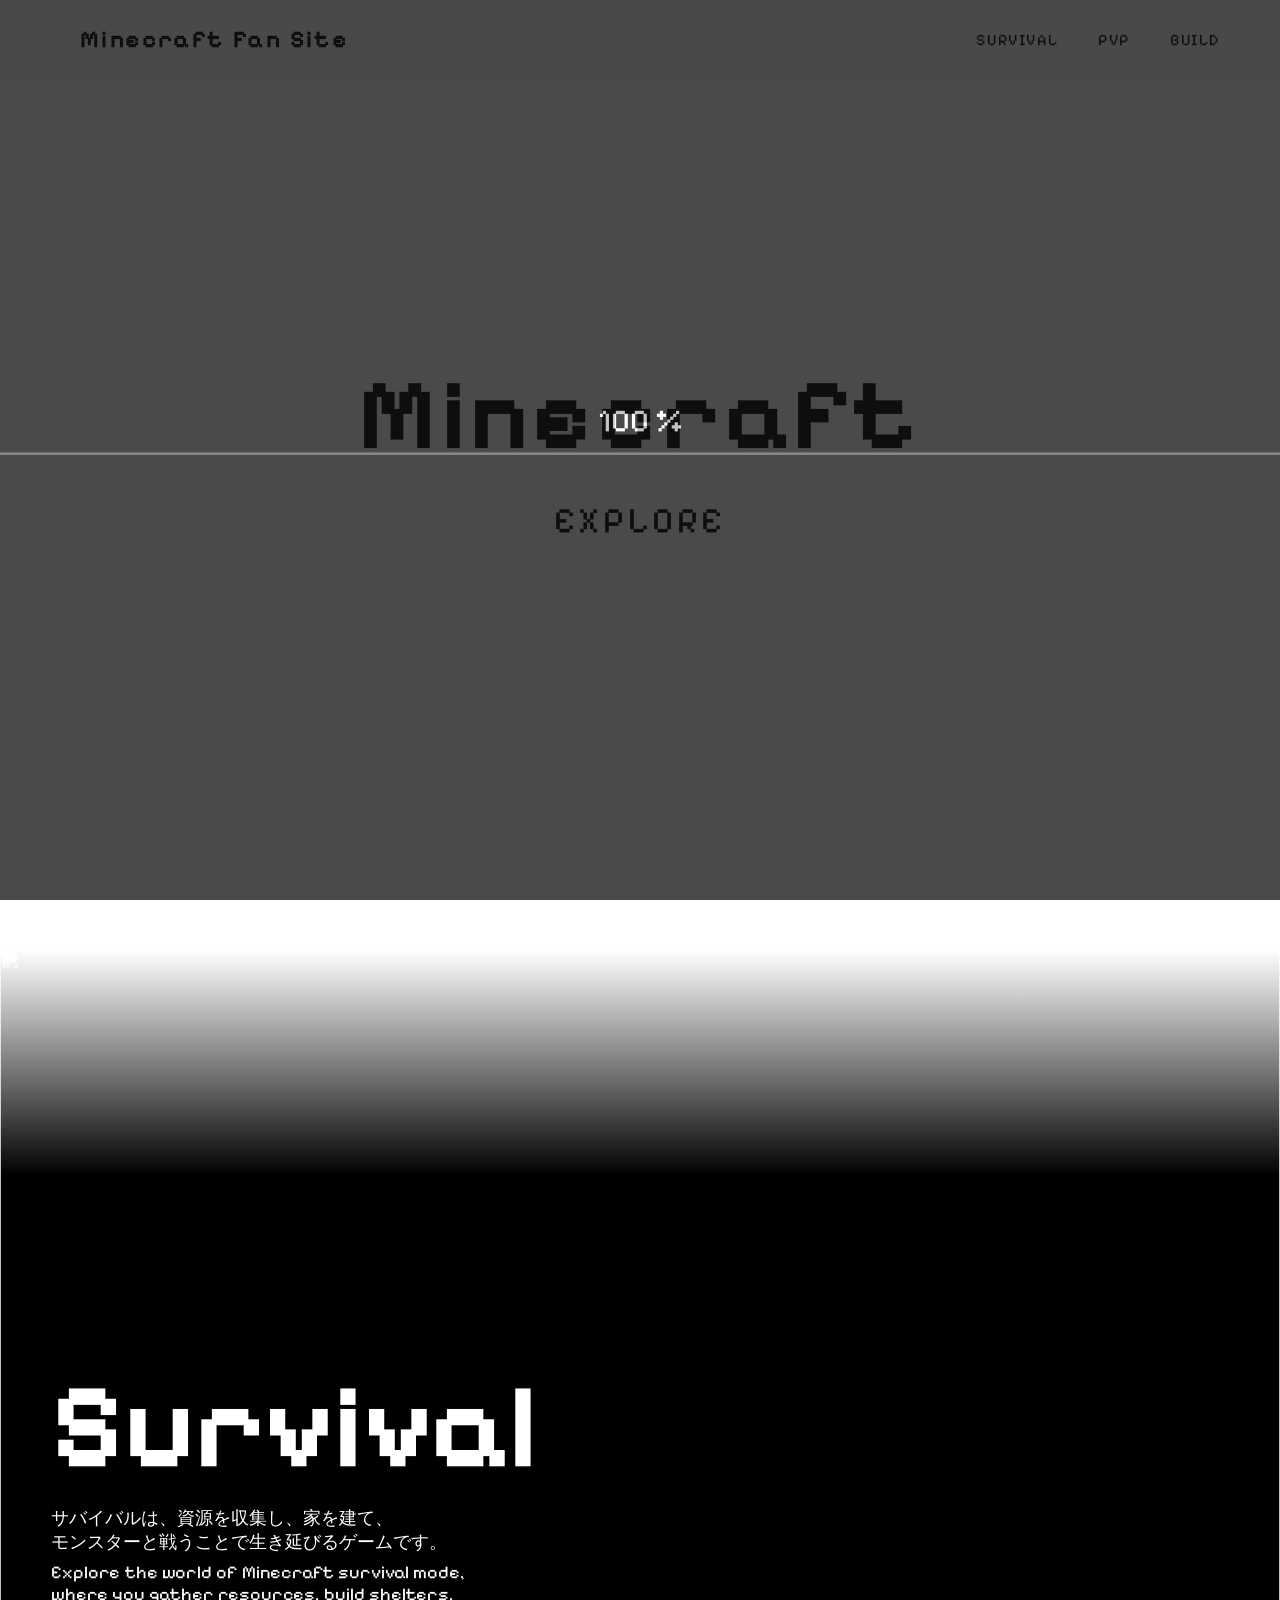
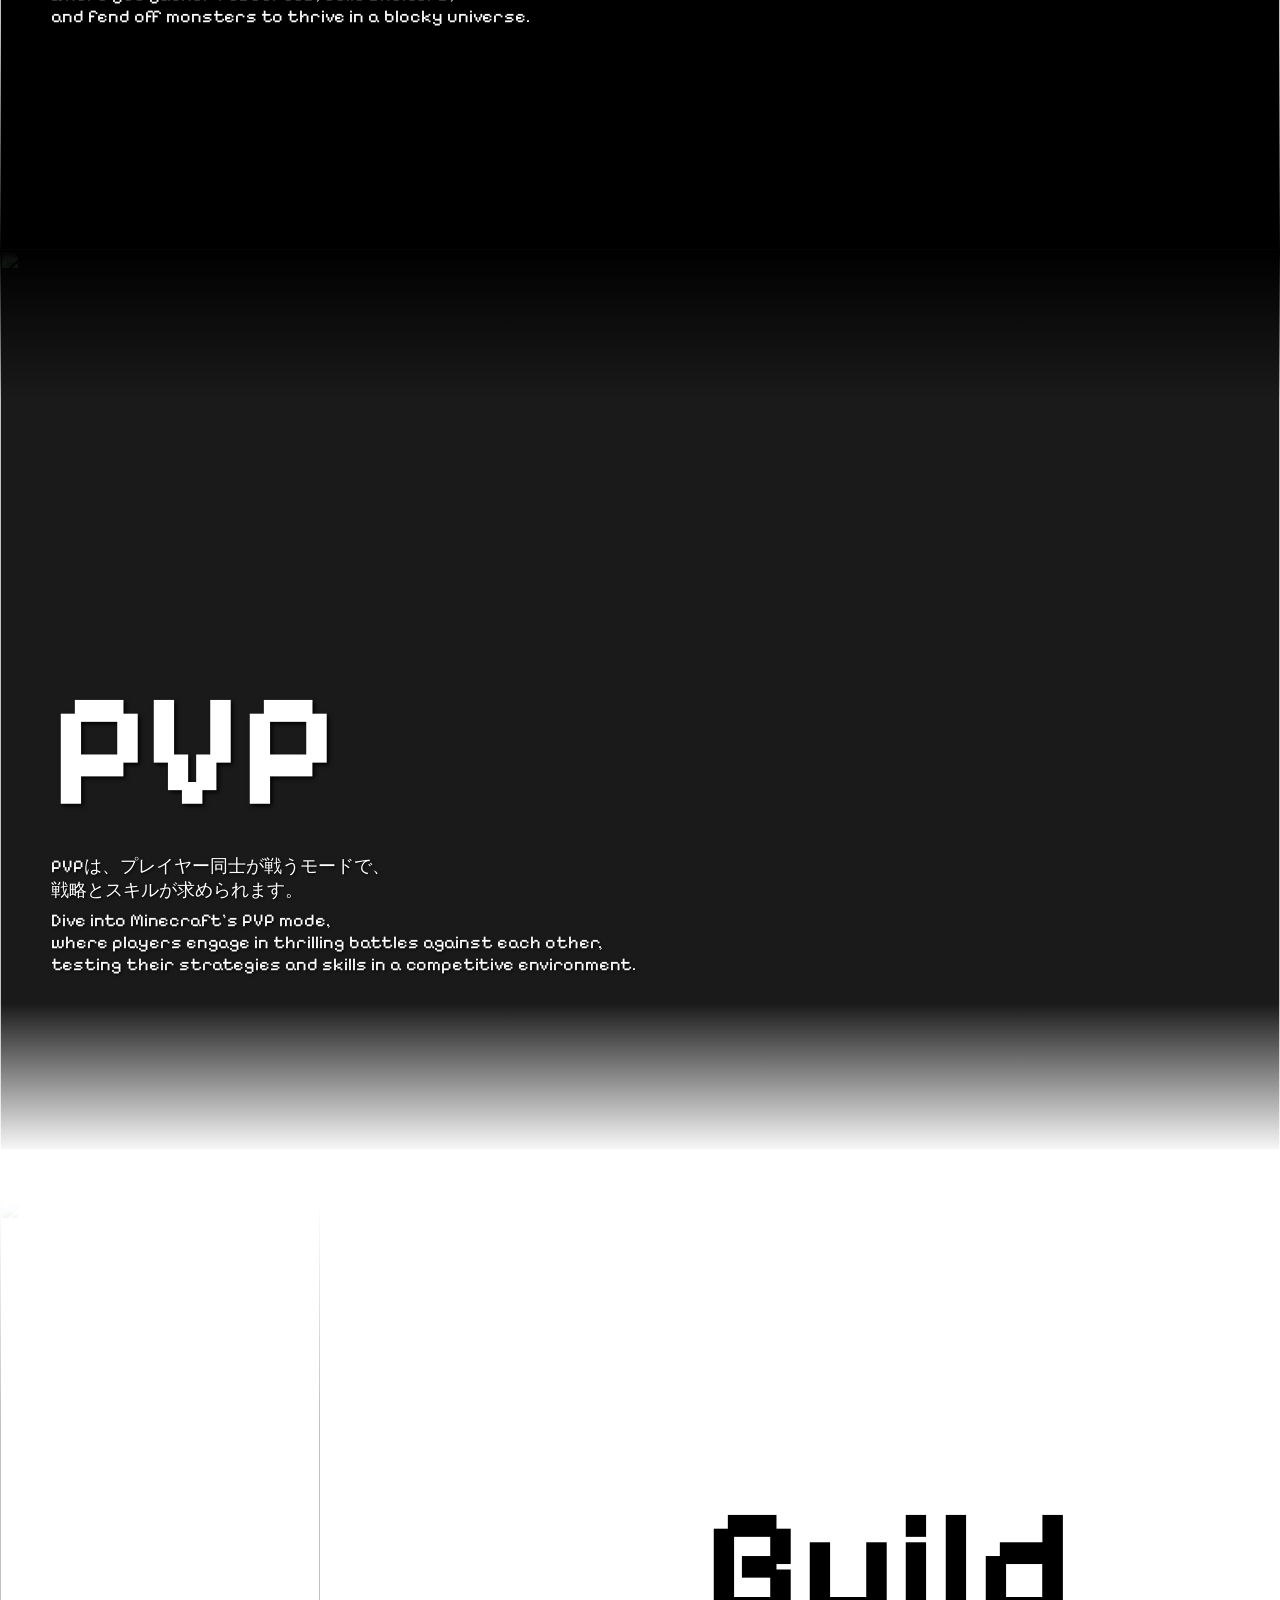
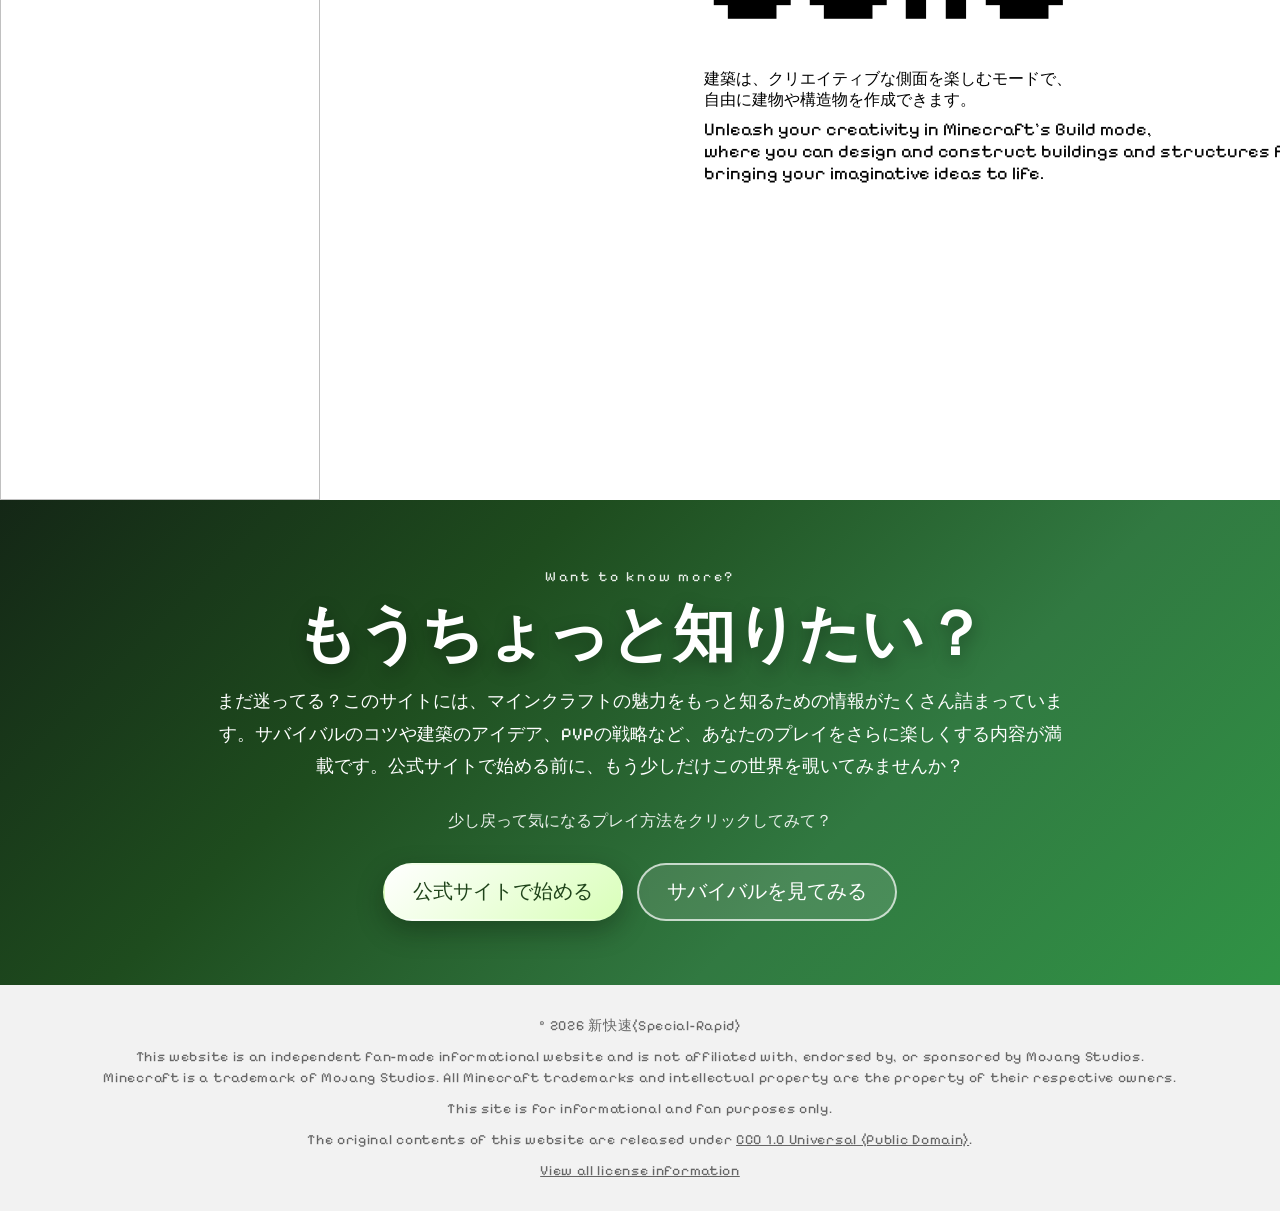
==== commit 087bf014: "Add safe DOM helpers and use in CTAs/footers Introduce js/safe-dom.js with setSafeText, isSafeUrl, a" ====
--- a/index.html
+++ b/index.html
@@ -90,6 +90,7 @@
     <script src="js/loading_progress_bar.js"></script>
     <script src="js/main.js"></script>
     <!-- <script src="js/header-include.js"></script> -->
+    <script src="js/safe-dom.js"></script>
     <script src="js/cta-include.js"></script>
     <script src="js/footer-include.js"></script>
 </body>
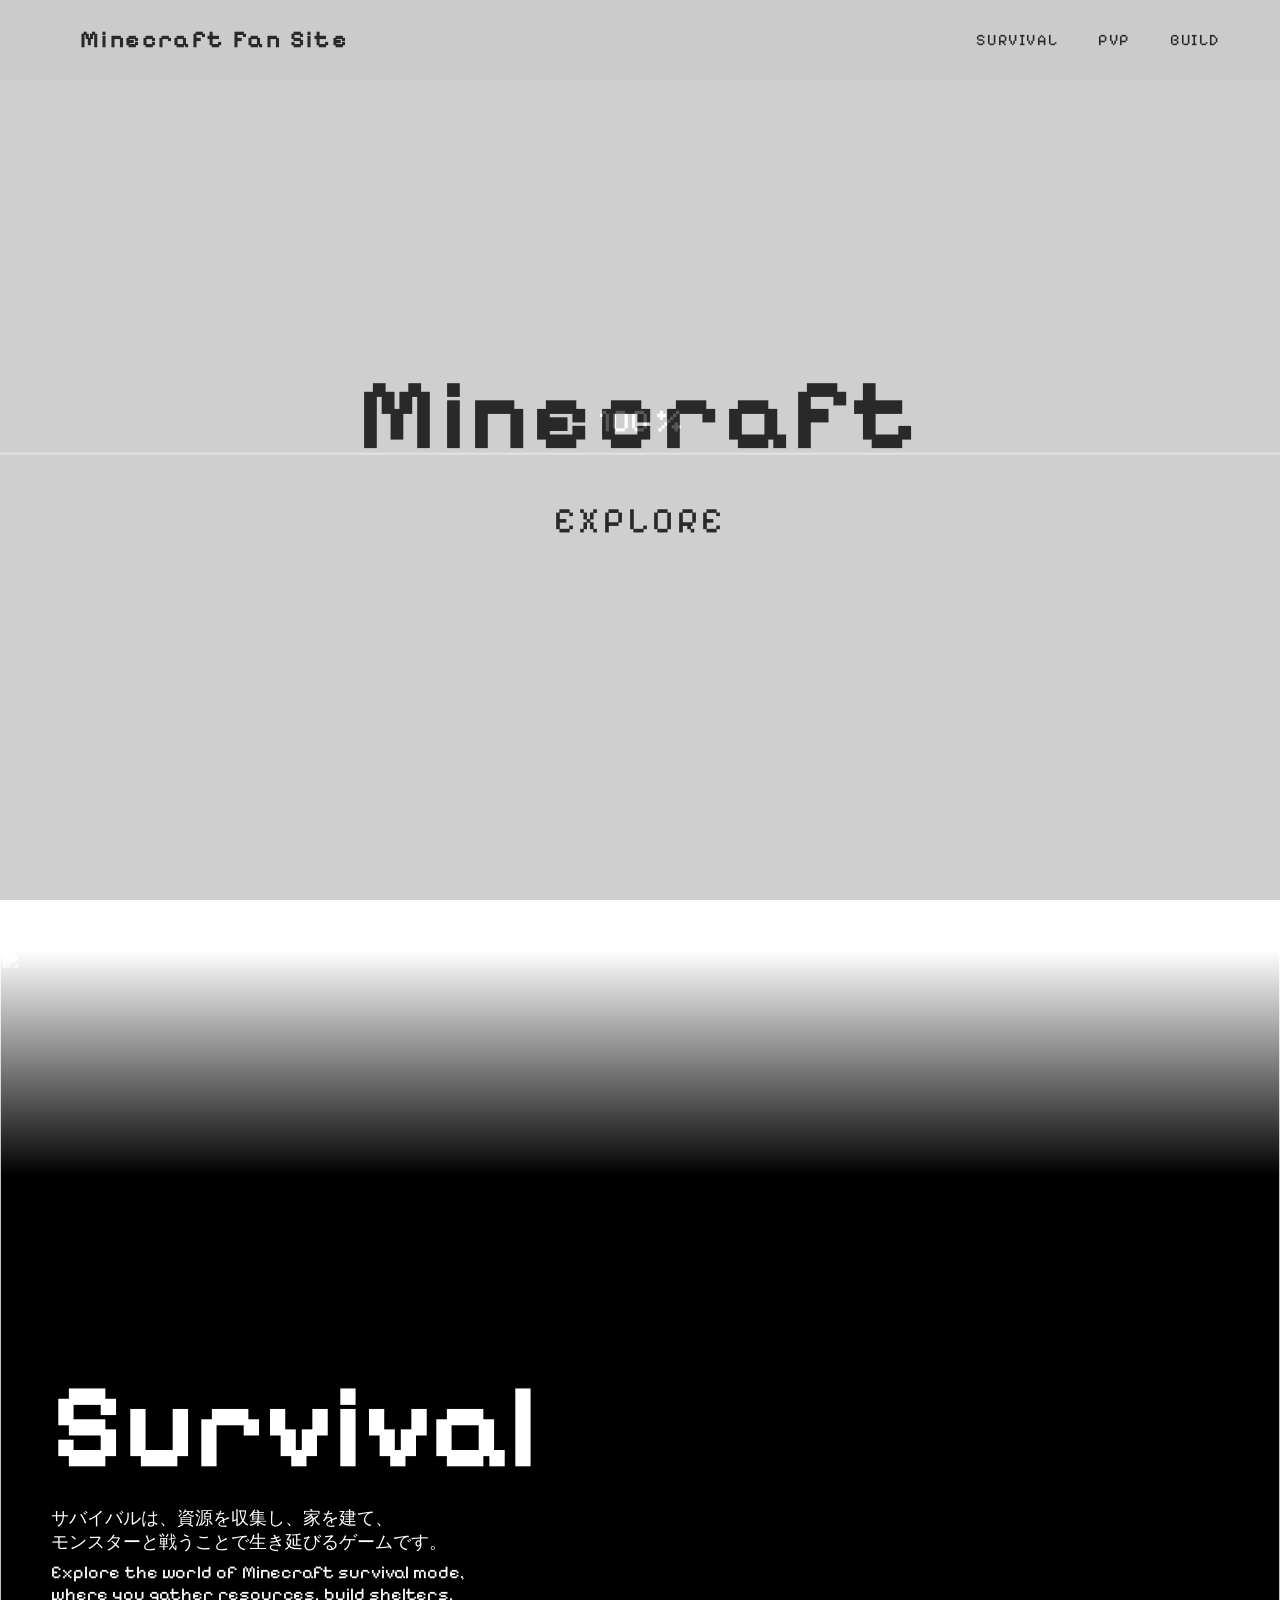
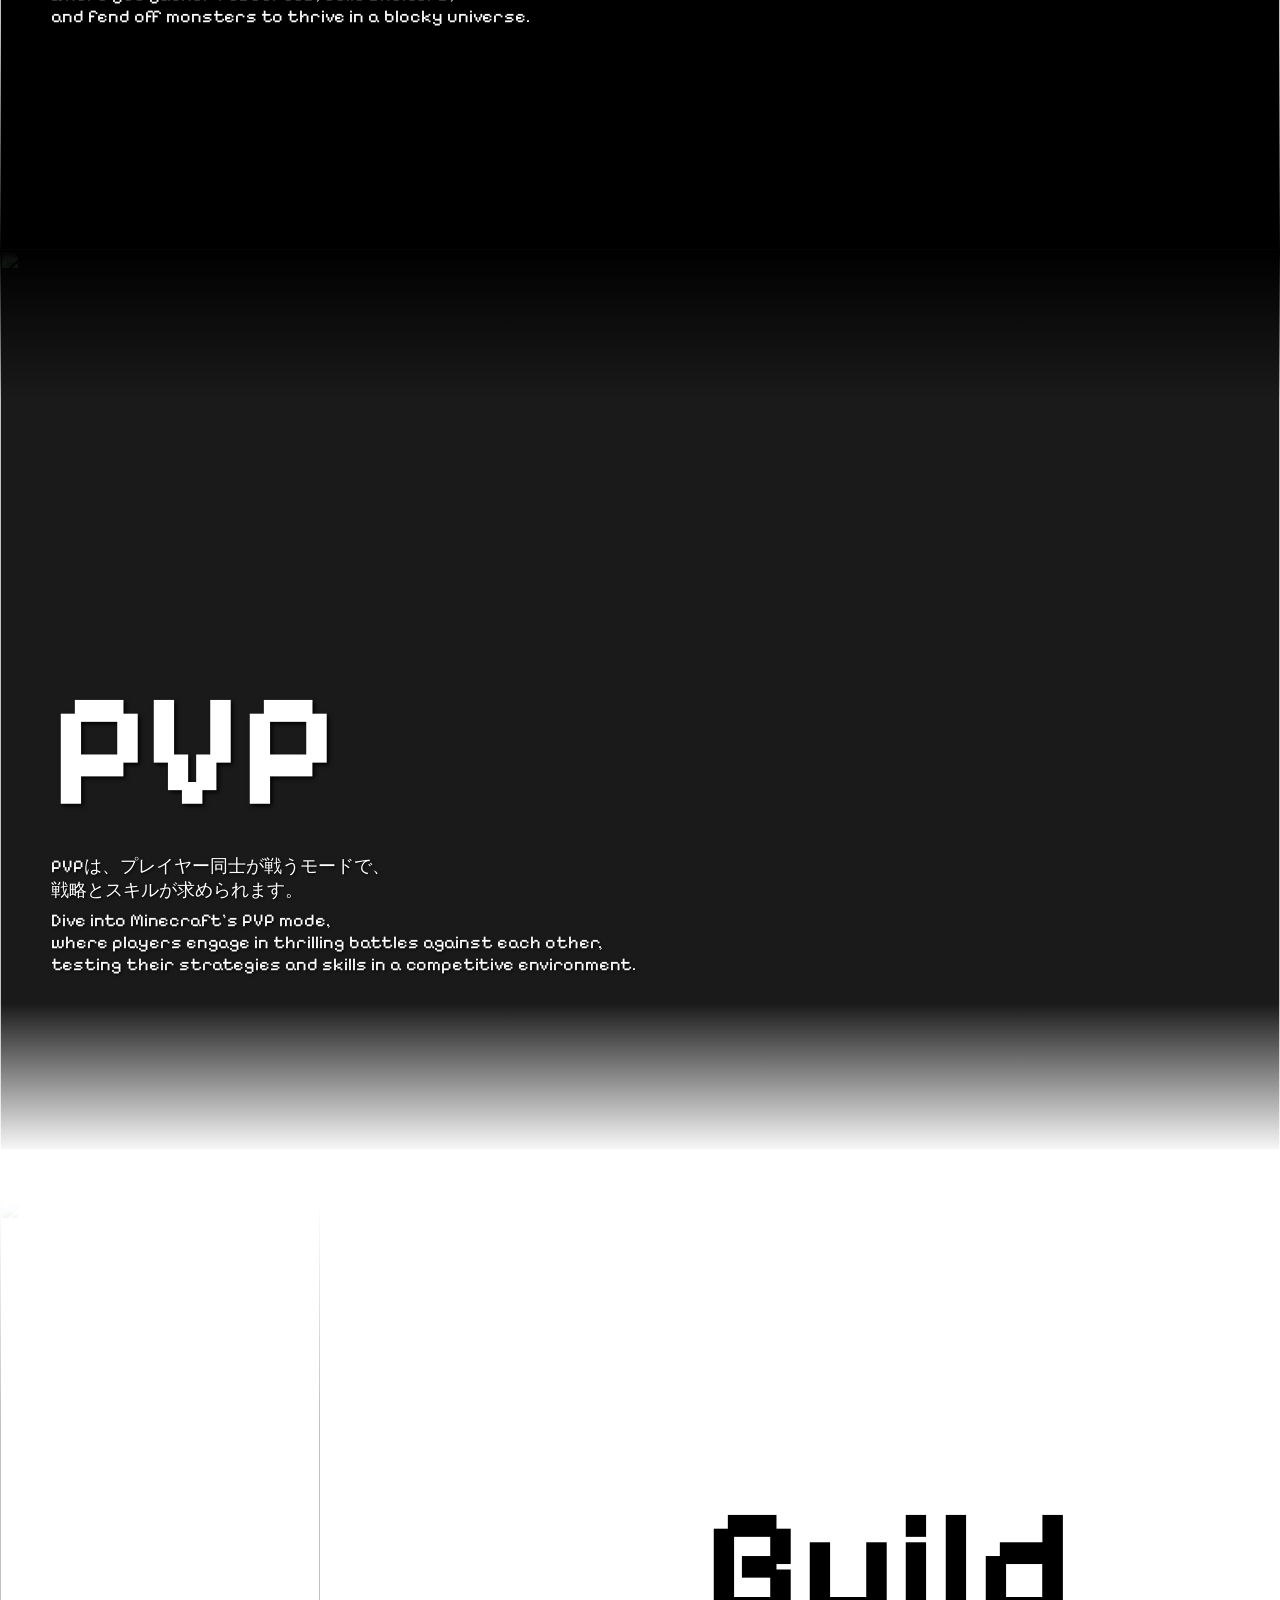
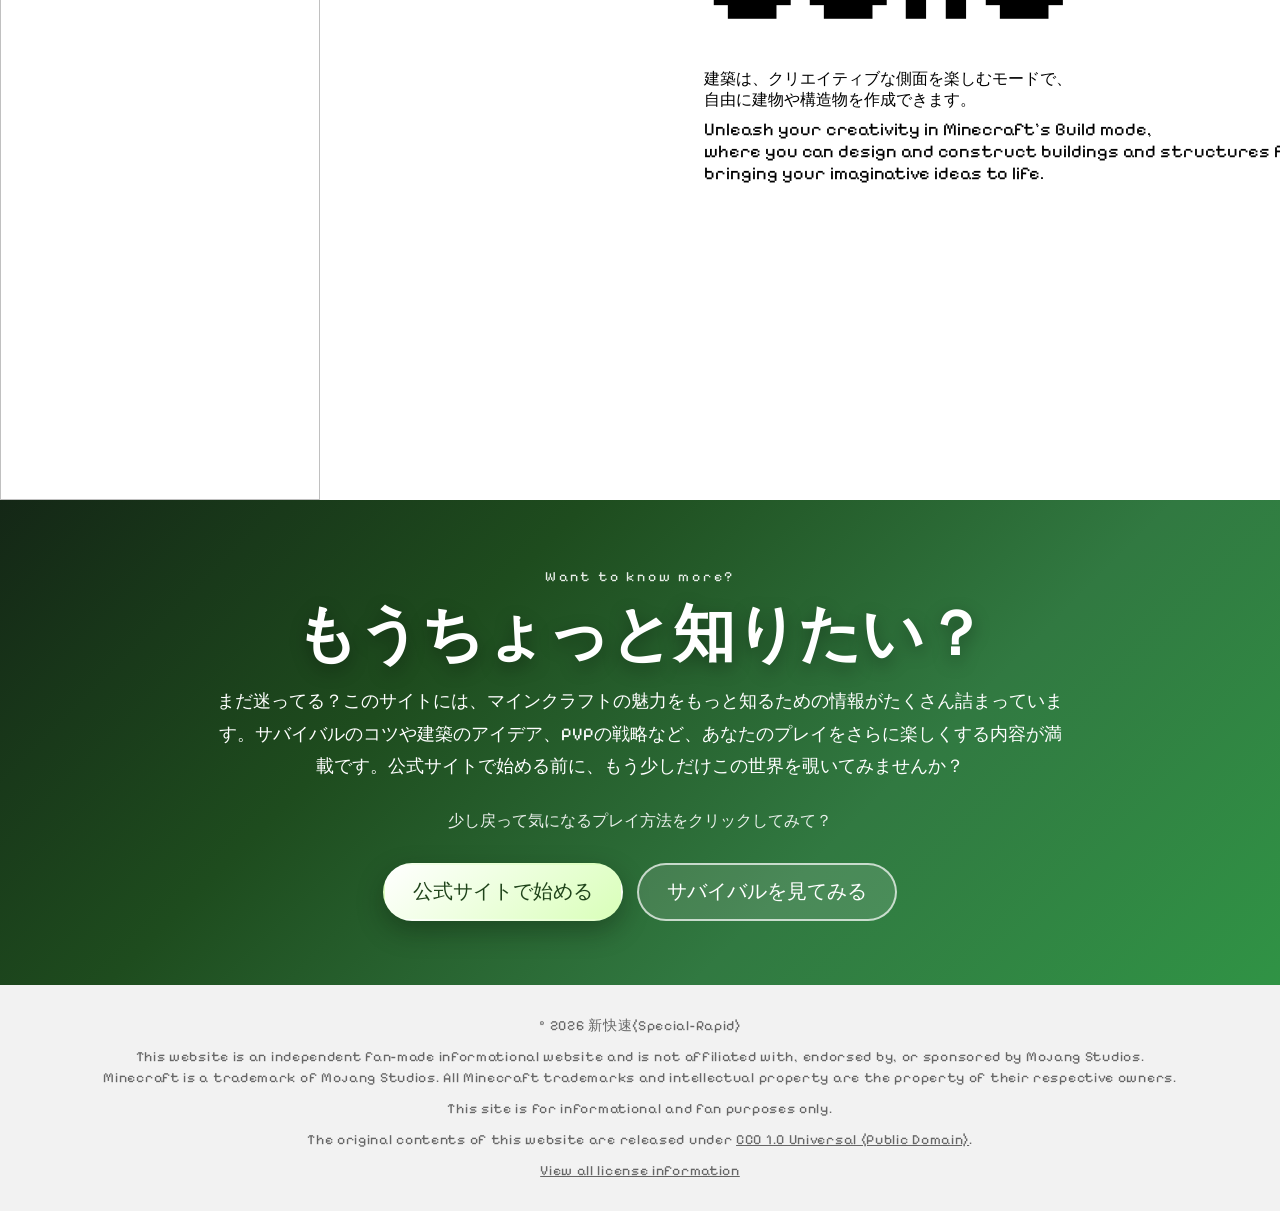
==== commit d197d61f: "Sanitize includes and update metadata Use DOMParser in cta-include.js and footer-include.js to safel" ====
--- a/index.html
+++ b/index.html
@@ -1,19 +1,25 @@
 <!DOCTYPE html>
 <html lang="ja">
+
 <head>
     <meta charset="UTF-8">
     <meta name="viewport" content="width=device-width, initial-scale=1.0">
     <link rel="stylesheet" href="css/style.css">
-    <link rel="icon" href="https://pub-20b6359682f5478c96f1a1097e616fa9.r2.dev/WebD_Minecraft_Site/images/fa8e121c-64b6-4c5d-b269-505cc3f15f4c.ico">
+    <link rel="icon"
+        href="https://pub-20b6359682f5478c96f1a1097e616fa9.r2.dev/WebD_Minecraft_Site/images/1a4b69f1-ac7e-4141-9ecd-f3a7cae6f08b.ico">
     <link rel="preconnect" href="https://fonts.googleapis.com">
     <link rel="preconnect" href="https://fonts.gstatic.com" crossorigin>
     <link href="https://fonts.googleapis.com/css2?family=Pixelify+Sans:wght@400..700&display=swap" rel="stylesheet">
     <link rel="stylesheet" href="https://cdnjs.cloudflare.com/ajax/libs/font-awesome/6.4.0/css/all.min.css">
     <title>Minecraft Fan Site</title>
-    <meta property="og:title" content="Minecraft Fan Site">
-    <meta property="og:image" content="https://pub-20b6359682f5478c96f1a1097e616fa9.r2.dev/WebD_Minecraft_Site/images/72ef72b7-ada6-4a91-8b3c-5ca7e7d39524.png">
+    <meta property="og:site_name" content="Minecraft Fan Site">
+    <meta property="og:title" content="Home - Minecraft Fan Site">
+    <meta property="og:image"
+        content="https://pub-20b6359682f5478c96f1a1097e616fa9.r2.dev/WebD_Minecraft_Site/images/6e95871d-75c4-47f2-b802-4e98f5a0ea36.png">
     <meta property="og:description" content="マインクラフトのファンサイトへようこそ！サバイバル、PVP、建築など、様々なプレイスタイルを紹介しています。">
+    <meta property="description" content="マインクラフトのファンサイトへようこそ！サバイバル、PVP、建築など、様々なプレイスタイルを紹介しています。" />
 </head>
+
 <body>
     <div id="loadingBar-container">
         <div id="loadingBar"></div>
@@ -32,7 +38,9 @@
     </header>
     <section class="firstview" id="firstview">
         <div class="gradation">
-            <video src="https://pub-20b6359682f5478c96f1a1097e616fa9.r2.dev/WebD_Minecraft_Site/videos/1a28edf6-e6cc-4e0f-9d9b-3254bc8a721f.mp4" autoplay muted loop playsinline disablepictureinpicture></video>
+            <video
+                src="https://pub-20b6359682f5478c96f1a1097e616fa9.r2.dev/WebD_Minecraft_Site/videos/1a28edf6-e6cc-4e0f-9d9b-3254bc8a721f.mp4"
+                autoplay muted loop playsinline disablepictureinpicture></video>
         </div>
         <div class="firstview-text-container">
             <h1>Minecraft</h1>
@@ -41,37 +49,49 @@
     </section>
     <section id="survival" class="survival">
         <div class="gradation2">
-            <img src="https://pub-20b6359682f5478c96f1a1097e616fa9.r2.dev/WebD_Minecraft_Site/images/6e95871d-75c4-47f2-b802-4e98f5a0ea36.png" alt="">
+            <img src="https://pub-20b6359682f5478c96f1a1097e616fa9.r2.dev/WebD_Minecraft_Site/images/6e95871d-75c4-47f2-b802-4e98f5a0ea36.png"
+                alt="">
         </div>
         <div class="fadein">
             <div class="section1-container">
-            <a href="survival.html"><h1><span>Survival</span></h1></a>
-            <p class="survival-p1">サバイバルは、資源を収集し、家を建て、 <br>モンスターと戦うことで生き延びるゲームです。</p>
-            <p class="survival-p2">Explore the world of Minecraft survival mode,  <br>where you gather resources, build shelters, <br>and fend off monsters to thrive in a blocky universe.</p>
+                <a href="survival.html">
+                    <h1><span>Survival</span></h1>
+                </a>
+                <p class="survival-p1">サバイバルは、資源を収集し、家を建て、 <br>モンスターと戦うことで生き延びるゲームです。</p>
+                <p class="survival-p2">Explore the world of Minecraft survival mode, <br>where you gather resources,
+                    build shelters, <br>and fend off monsters to thrive in a blocky universe.</p>
             </div>
         </div>
     </section>
     <section id="pvp" class="pvp">
         <div class="gradation3">
-            <img src="https://pub-20b6359682f5478c96f1a1097e616fa9.r2.dev/WebD_Minecraft_Site/images/a87e7010-7a01-4611-9a08-134d490ffbae.png" alt="">
+            <img src="https://pub-20b6359682f5478c96f1a1097e616fa9.r2.dev/WebD_Minecraft_Site/images/a87e7010-7a01-4611-9a08-134d490ffbae.png"
+                alt="">
         </div>
         <div class="fadein">
             <div class="section2-container">
-            <a href="pvp.html"><h1><span>PVP</span></h1></a>
-            <p class="pvp-p1">PVPは、プレイヤー同士が戦うモードで、<br>戦略とスキルが求められます。</p>
-            <p class="pvp-p2">Dive into Minecraft's PVP mode, <br>where players engage in thrilling battles against each other, <br>testing their strategies and skills in a competitive environment.</p>
+                <a href="pvp.html">
+                    <h1><span>PVP</span></h1>
+                </a>
+                <p class="pvp-p1">PVPは、プレイヤー同士が戦うモードで、<br>戦略とスキルが求められます。</p>
+                <p class="pvp-p2">Dive into Minecraft's PVP mode, <br>where players engage in thrilling battles against
+                    each other, <br>testing their strategies and skills in a competitive environment.</p>
             </div>
         </div>
     </section>
     <section id="build" class="build">
         <div class="gradation4">
-            <img src="https://pub-20b6359682f5478c96f1a1097e616fa9.r2.dev/WebD_Minecraft_Site/images/2a919bb9-afeb-4a49-b003-6b3953b9dabd.png" alt="">
+            <img src="https://pub-20b6359682f5478c96f1a1097e616fa9.r2.dev/WebD_Minecraft_Site/images/2a919bb9-afeb-4a49-b003-6b3953b9dabd.png"
+                alt="">
         </div>
         <div class="fadein">
             <div class="section3-container">
-            <a href="build.html"><h1><span>Build</span></h1></a>
-            <p class="build-p1">建築は、クリエイティブな側面を楽しむモードで、<br>自由に建物や構造物を作成できます。</p>
-            <p class="build-p2">Unleash your creativity in Minecraft's Build mode, <br>where you can design and construct buildings and structures freely, <br>bringing your imaginative ideas to life.</p>
+                <a href="build.html">
+                    <h1><span>Build</span></h1>
+                </a>
+                <p class="build-p1">建築は、クリエイティブな側面を楽しむモードで、<br>自由に建物や構造物を作成できます。</p>
+                <p class="build-p2">Unleash your creativity in Minecraft's Build mode, <br>where you can design and
+                    construct buildings and structures freely, <br>bringing your imaginative ideas to life.</p>
             </div>
         </div>
     </section>
@@ -94,4 +114,5 @@
     <script src="js/cta-include.js"></script>
     <script src="js/footer-include.js"></script>
 </body>
-</html>
+
+</html>
--- a/css/style.css
+++ b/css/style.css
@@ -19,7 +19,34 @@
     color: #fff;
 }
 
-*{
+/* loading spinner アニメーション */
+#loading-spinner-container {
+    position: fixed;
+    z-index: 9999;
+    width: 100%;
+    height: 100%;
+    background: #000;
+    display: flex;
+    align-items: center;
+    justify-content: center;
+}
+
+.spinner {
+    width: 50px;
+    height: 50px;
+    border: 5px solid #fff;
+    border-top: 5px solid transparent;
+    border-radius: 50%;
+    animation: spin 1s linear infinite;
+    box-shadow: 0 0 20px #fff;
+}
+
+@keyframes spin {
+    0% { transform: rotate(0deg); }
+    100% { transform: rotate(360deg); }
+}
+
+* {
     font-family: "Pixelify Sans", sans-serif;
     margin: 0;
     padding: 0;
@@ -58,6 +85,7 @@
     transition: all 1.5s;
     display: flex;
 }
+
 @media (max-width: 786px) {
     .fadein {
         display: flex;
@@ -103,28 +131,36 @@
     letter-spacing: 0.1em;
     transition: color 0.3s ease;
 }
+
 header .container ul li:nth-child(1) a:hover {
     color: #119100;
 }
+
 header .container ul li:nth-child(2) a:hover {
     color: #ff0000;
 }
+
 header .container ul li:nth-child(3) a:hover {
     color: #0066ff;
 }
+
 header .container ul li:nth-child(4) a:hover {
     color: #9b2eff;
 }
+
 header .container ul li:nth-child(5) a:hover {
     color: #c06c00;
 }
+
 @media(max-width:786px) {
     header .container {
         justify-content: center;
     }
+
     header h1 {
         margin: 0 0;
     }
+
     header ul {
         display: none;
     }
@@ -173,12 +209,15 @@
     0% {
         opacity: 0;
     }
+
     10% {
         opacity: 1;
     }
+
     85% {
         opacity: 1;
     }
+
     100% {
         opacity: 0;
     }
@@ -190,14 +229,17 @@
     object-fit: cover;
     pointer-events: none;
 }
+
 @media (max-width: 786px) {
     .firstview h1 {
         font-size: 80px;
     }
 }
+
 .gradation {
     position: relative;
 }
+
 .gradation::before {
     content: "";
     position: absolute;
@@ -205,7 +247,7 @@
     height: 100%;
     top: 0;
     left: 0;
-    background: linear-gradient(180deg, transparent, transparent, transparent, transparent, transparent,  #ffffff);
+    background: linear-gradient(180deg, transparent, transparent, transparent, transparent, transparent, #ffffff);
 }
 
 .survival {
@@ -247,6 +289,7 @@
     /* display: inline-block; */
     transition: all 0.3s ease;
 }
+
 .survival h1 span:hover {
     color: #ffffff;
     text-shadow: 2px 2px 8px #1eff00;
@@ -263,14 +306,18 @@
     color: #ffffff;
     text-shadow: 1px 1px 3px #000000;
 }
+
 @media (max-width: 786px) {
     .section1-container {
         position: static;
     }
+
     .survival h1 {
         font-size: 85px;
     }
-    .survival-p1, .survival-p2 {
+
+    .survival-p1,
+    .survival-p2 {
         font-size: 15px;
     }
 }
@@ -278,6 +325,7 @@
 .gradation2 {
     position: relative;
 }
+
 .gradation2::before {
     content: "";
     position: absolute;
@@ -323,6 +371,7 @@
 .pvp h1 span {
     transition: all 0.3s ease;
 }
+
 .pvp h1 span:hover {
     /* color: #ffffff; */
     text-shadow: 2px 2px 4px #ff0000;
@@ -334,9 +383,11 @@
     0% {
         text-shadow: 2px 2px 8px #ff0000;
     }
+
     50% {
         text-shadow: 2px 2px 8px #ffe748;
     }
+
     100% {
         text-shadow: 2px 2px 8px #ff0000;
     }
@@ -353,23 +404,30 @@
     color: #ffffff;
     text-shadow: 1px 1px 3px #000000;
 }
+
 @media (max-width: 786px) {
     .pvp img {
         object-position: -500px;
     }
+
     .section2-container {
         position: static;
     }
+
     .pvp h1 {
         font-size: 120px;
     }
-    .pvp-p1, .pvp-p2 {
+
+    .pvp-p1,
+    .pvp-p2 {
         font-size: 15px;
     }
 }
+
 .gradation3 {
     position: relative;
 }
+
 .gradation3::before {
     content: "";
     position: absolute;
@@ -377,7 +435,7 @@
     height: 100%;
     top: 0;
     left: 0;
-    background: linear-gradient(180deg,#000000,transparent, transparent, transparent, transparent, transparent, #ffffff);
+    background: linear-gradient(180deg, #000000, transparent, transparent, transparent, transparent, transparent, #ffffff);
 }
 
 .build {
@@ -414,6 +472,7 @@
 .build h1 span {
     transition: all 0.3s ease;
 }
+
 .build h1 span:hover {
     text-shadow: 2px 2px 8px #119100;
 }
@@ -429,27 +488,34 @@
     color: #000000;
     text-shadow: 1px 1px 3px #ffffff;
 }
+
 @media (max-width: 786px) {
     .build img {
         width: 100%;
     }
+
     .section3-container {
         position: static;
     }
+
     .build h1 {
         color: #ffffff;
         font-size: 100px;
         text-shadow: 1px 1px 3px #000000;
     }
-    .build-p1, .build-p2 {
+
+    .build-p1,
+    .build-p2 {
         color: #ffffff;
         font-size: 14px;
         text-shadow: 1px 1px 3px #000000;
     }
 }
+
 .gradation4 {
     position: relative;
 }
+
 .gradation4::before {
     content: "";
     position: absolute;
@@ -457,7 +523,7 @@
     height: 100%;
     top: 0;
     left: 0;
-    background: linear-gradient(180deg, #ffffff, transparent, transparent, transparent,transparent);
+    background: linear-gradient(180deg, #ffffff, transparent, transparent, transparent, transparent);
 }
 
 footer {
@@ -630,7 +696,7 @@
 }
 
 .survival-hero-text p {
-    max-width: 900px;
+    max-width: 1100px;
     font-size: 20px;
     line-height: 1.65;
     text-shadow: 1px 1px 2px rgba(0, 0, 0, 0.35);
@@ -703,7 +769,7 @@
     gap: 20px;
 }
 
-.justify-container{
+.justify-container {
     display: flex;
     flex-direction: column;
     gap: 10px;
@@ -711,7 +777,7 @@
 
 .survival-cta {
     position: relative;
-    background:linear-gradient(135deg, #142716, #1e4c1e ,#317941, #309345);
+    background: linear-gradient(135deg, #142716, #1e4c1e, #317941, #309345);
     padding: 64px 0;
     overflow: hidden;
 }
@@ -800,7 +866,7 @@
     color: #ffffff;
 }
 
-.recipe-catalog-block > p {
+.recipe-catalog-block>p {
     margin-bottom: 20px;
 }
 
@@ -936,3 +1002,89 @@
     color: #288323;
     text-decoration: underline;
 }
+
+/* Tooltip Styles */
+.tooltip-trigger {
+    position: relative;
+    cursor: help;
+    border-bottom: 1px dotted #333333;
+    transition: color 0.2s ease;
+}
+
+.tooltip-trigger:hover {
+    color: #119100;
+}
+
+.tooltip-box {
+    position: absolute;
+    bottom: 125%;
+    left: 50%;
+    transform: translateX(-50%);
+    background-color: #333333;
+    color: #ffffff;
+    padding: 12px 16px;
+    border-radius: 8px;
+    font-size: 14px;
+    white-space: nowrap;
+    opacity: 0;
+    visibility: hidden;
+    transition: opacity 0.3s ease, visibility 0.3s ease;
+    pointer-events: none;
+    z-index: 1000;
+    box-shadow: 0 4px 12px rgba(0, 0, 0, 0.15);
+}
+
+.tooltip-box::after {
+    content: '';
+    position: absolute;
+    top: 100%;
+    left: 50%;
+    transform: translateX(-50%);
+    border: 6px solid transparent;
+    border-top-color: #333333;
+}
+
+.tooltip-trigger:hover .tooltip-box {
+    opacity: 1;
+    visibility: visible;
+}
+
+.tooltip-trigger .tooltip-image {
+    /* min-width: 250px;
+    max-width: 300px; */
+    width: 250px;
+    height: auto;
+    margin-bottom: 8px;
+    display: block;
+}
+
+.tooltip-trigger .tooltip-video {
+    width: 250px;
+    height: auto;
+    margin-bottom: 8px;
+    display: block;
+}
+
+/* Image only tooltip */
+.tooltip-box.image-only {
+    padding: 8px;
+    white-space: normal;
+    background-color: transparent;
+    box-shadow: none;
+}
+
+.tooltip-box.image-only::after {
+    display: none;
+}
+
+.tooltip-box.image-only img {
+    border-radius: 6px;
+    box-shadow: 0 4px 12px rgba(0, 0, 0, 0.15);
+}
+
+/* Text in tooltip */
+.tooltip-text {
+    margin-top: 8px;
+    font-size: 14px;
+    line-height: 1.4;
+}
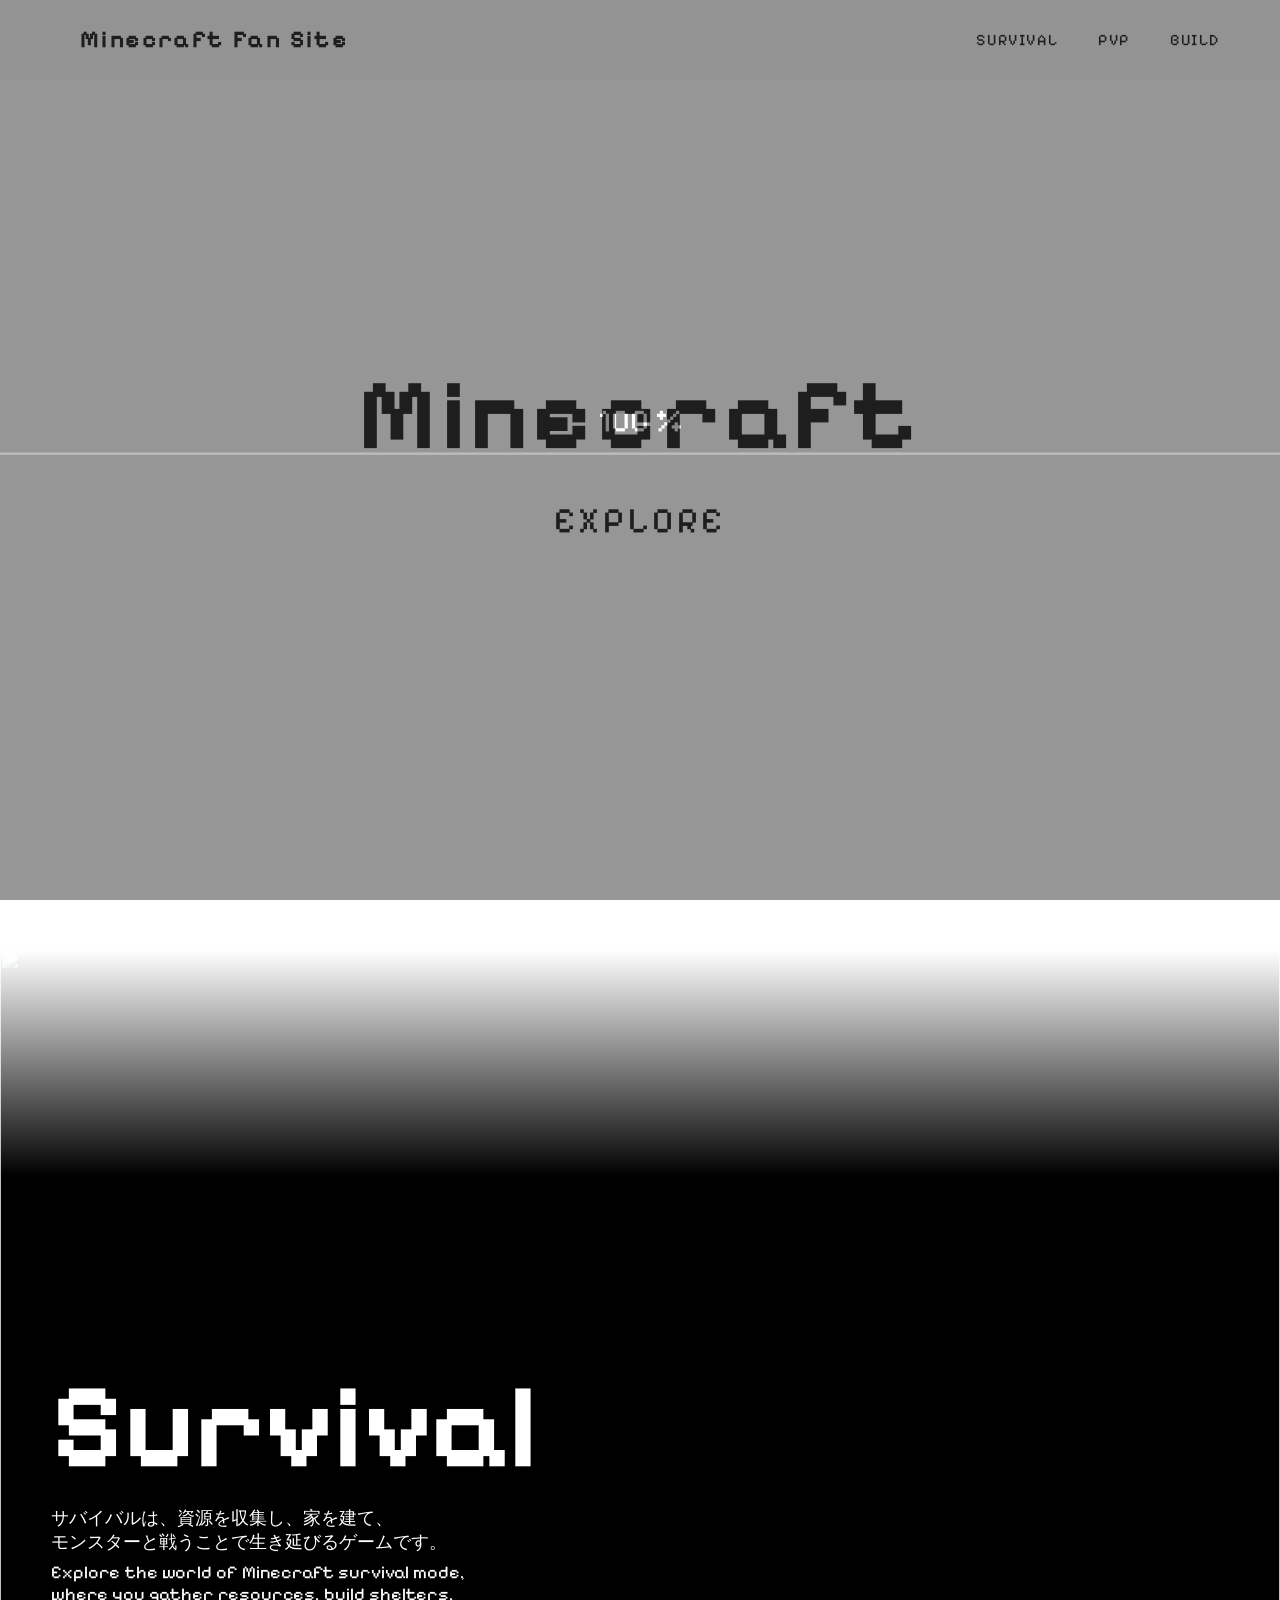
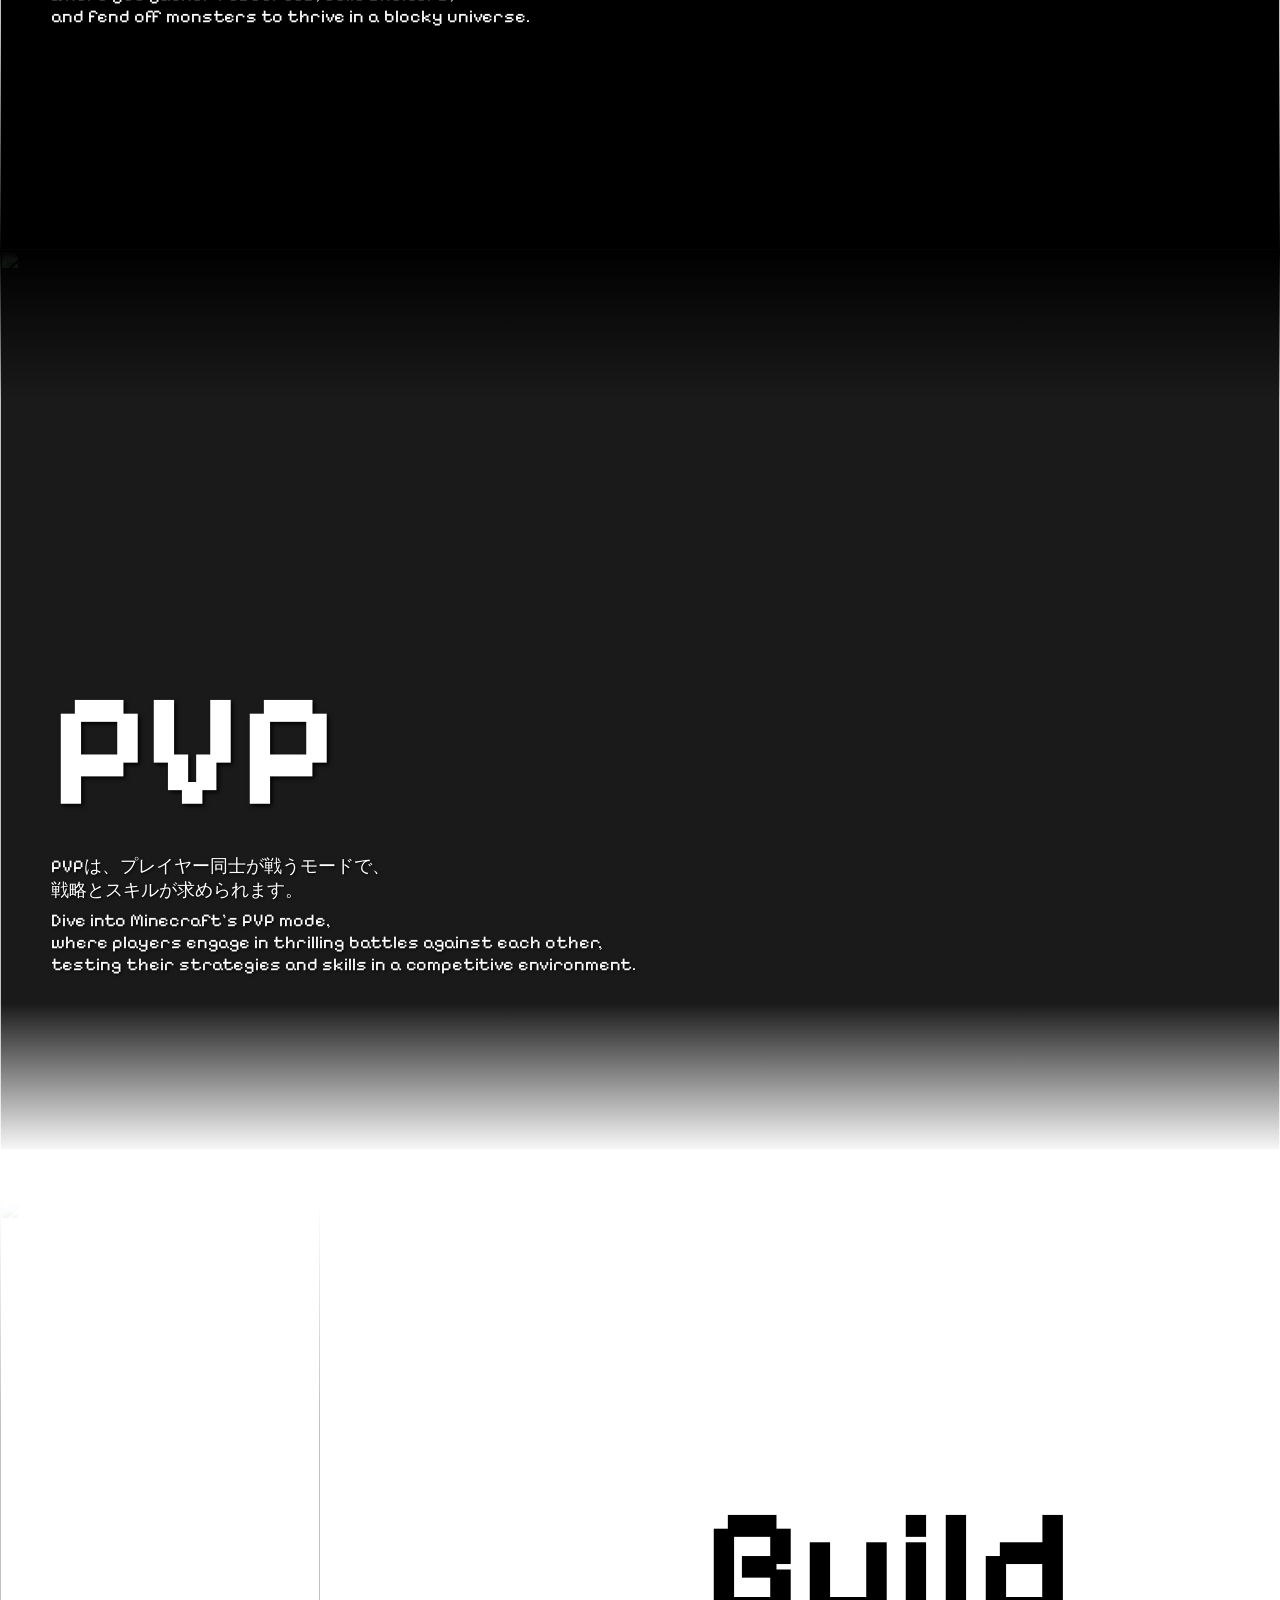
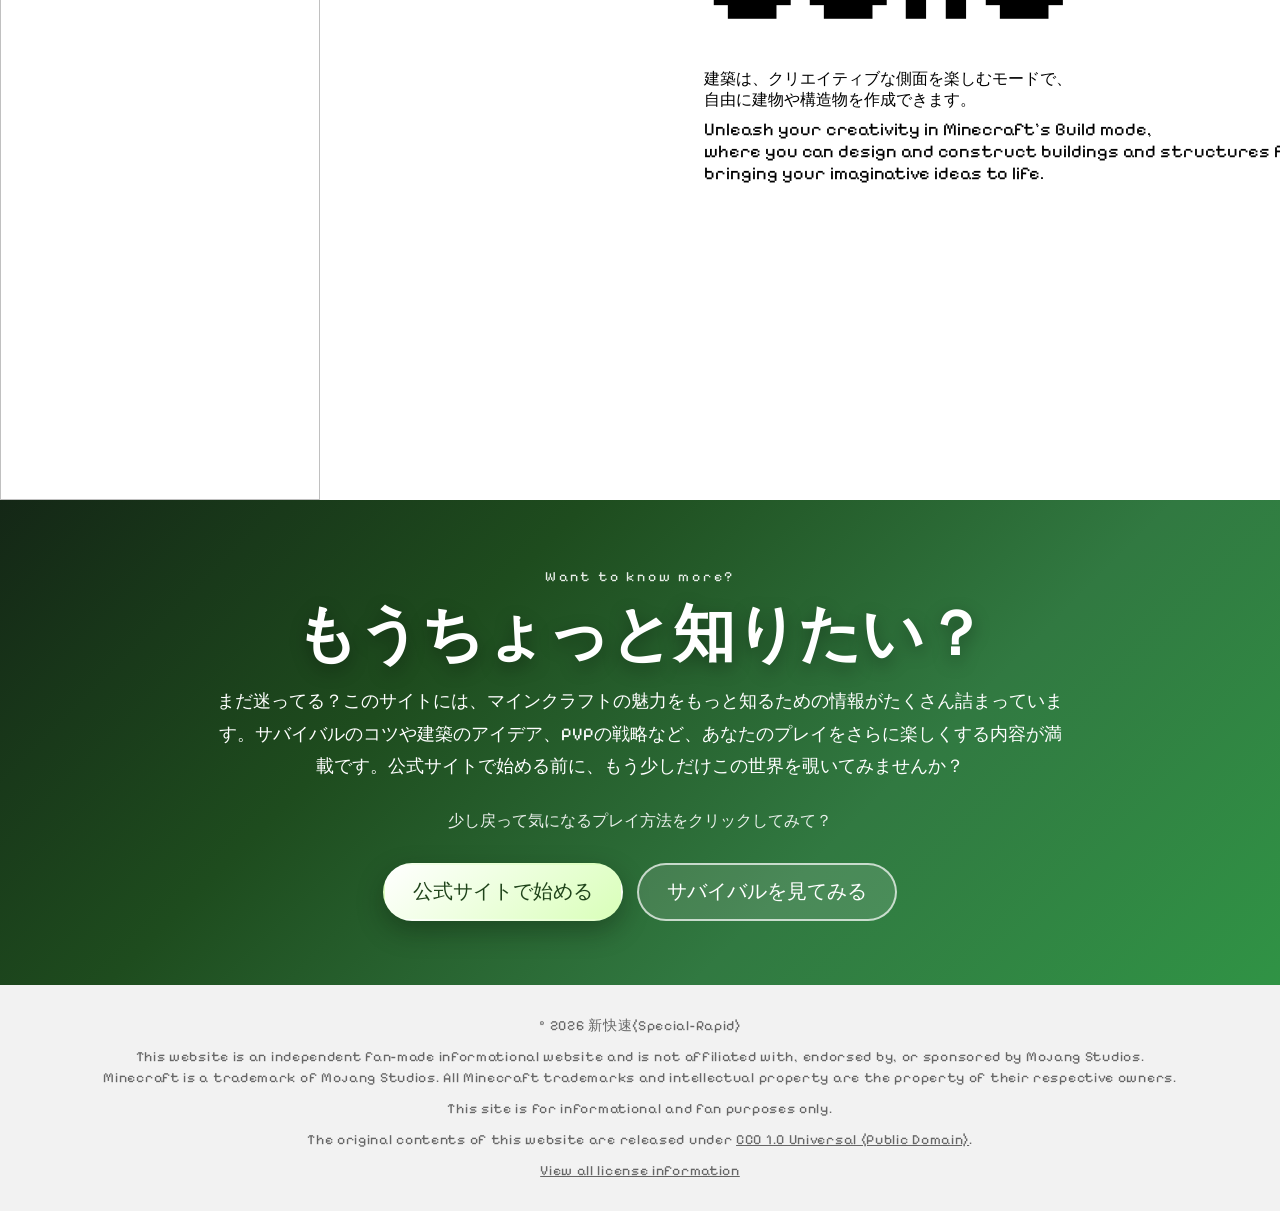
==== commit 8ad31b4d: "feat: add twitter card meta to pages - add <meta name="twitter:card" content="summary_large_image"> " ====
--- a/index.html
+++ b/index.html
@@ -18,6 +18,7 @@
         content="https://pub-20b6359682f5478c96f1a1097e616fa9.r2.dev/WebD_Minecraft_Site/images/6e95871d-75c4-47f2-b802-4e98f5a0ea36.png">
     <meta property="og:description" content="マインクラフトのファンサイトへようこそ！サバイバル、PVP、建築など、様々なプレイスタイルを紹介しています。">
     <meta property="description" content="マインクラフトのファンサイトへようこそ！サバイバル、PVP、建築など、様々なプレイスタイルを紹介しています。" />
+    <meta name="twitter:card" content="summary_large_image">
 </head>
 
 <body>
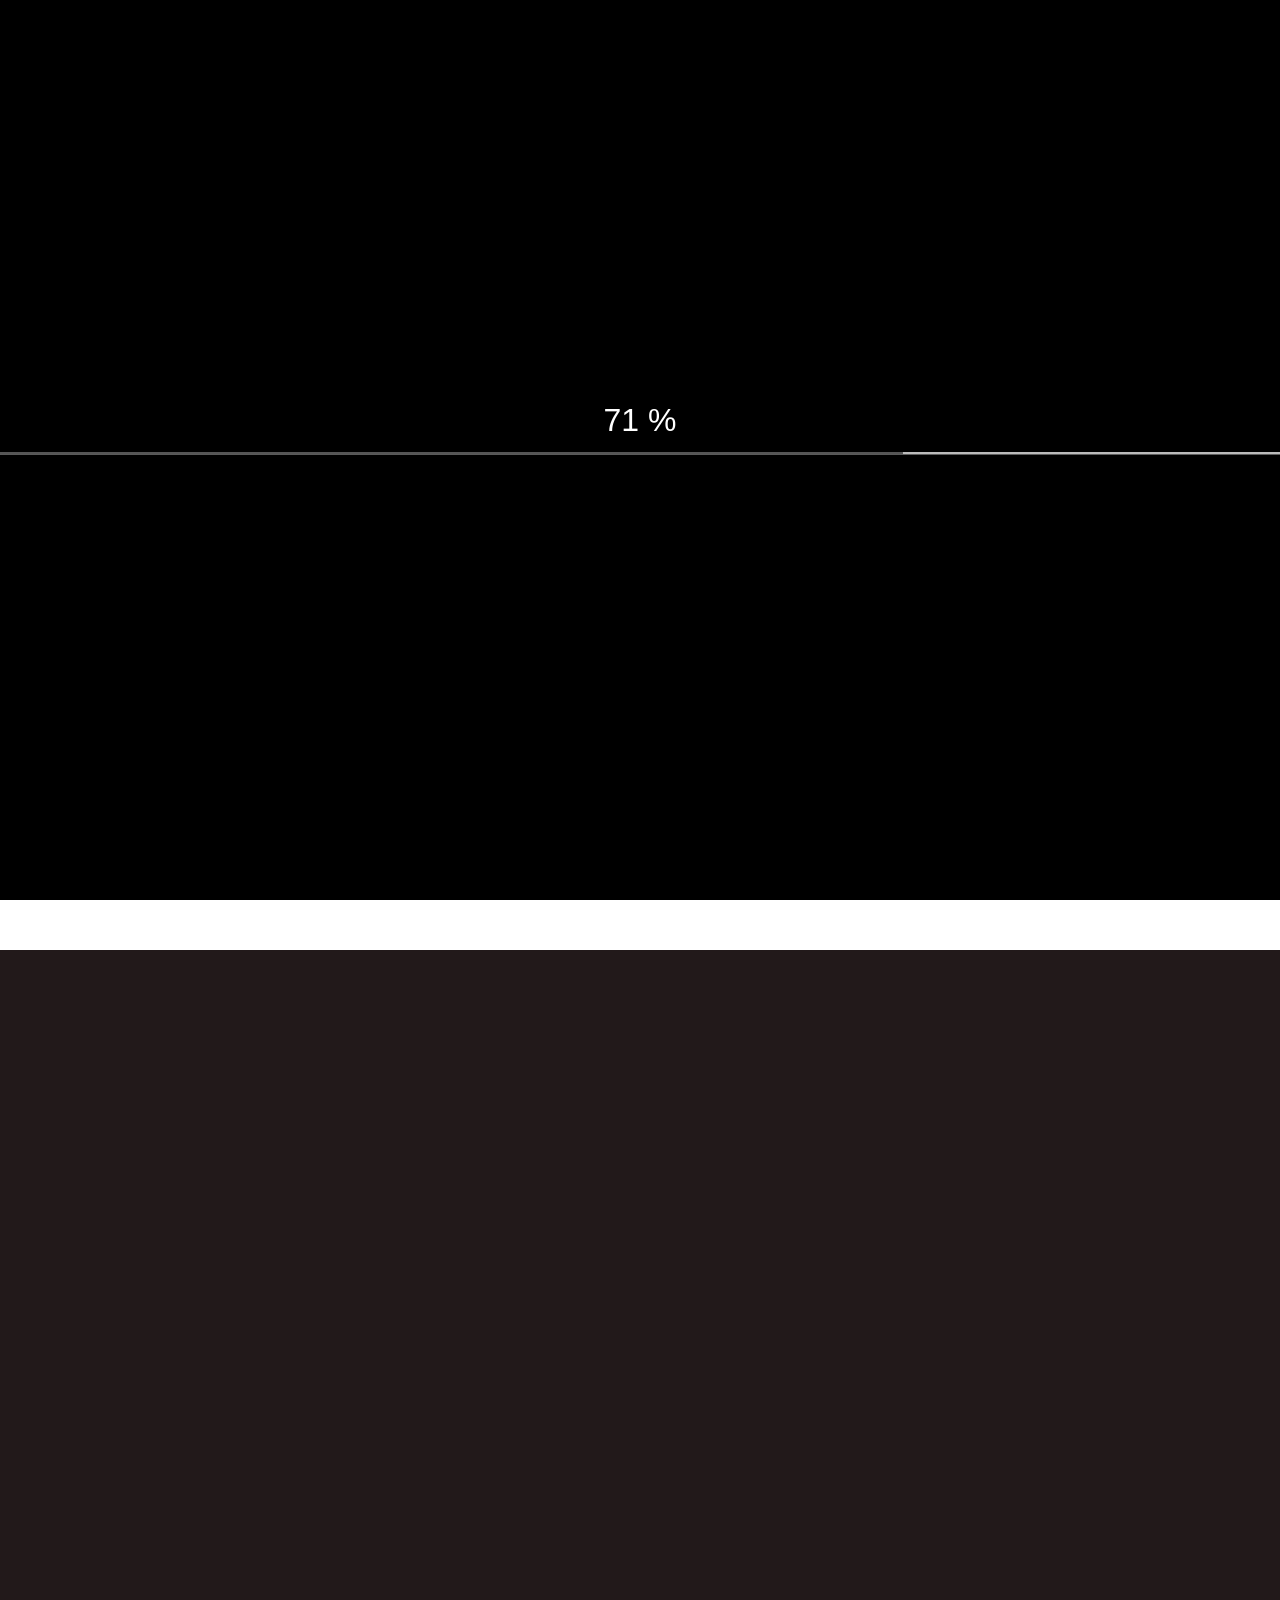
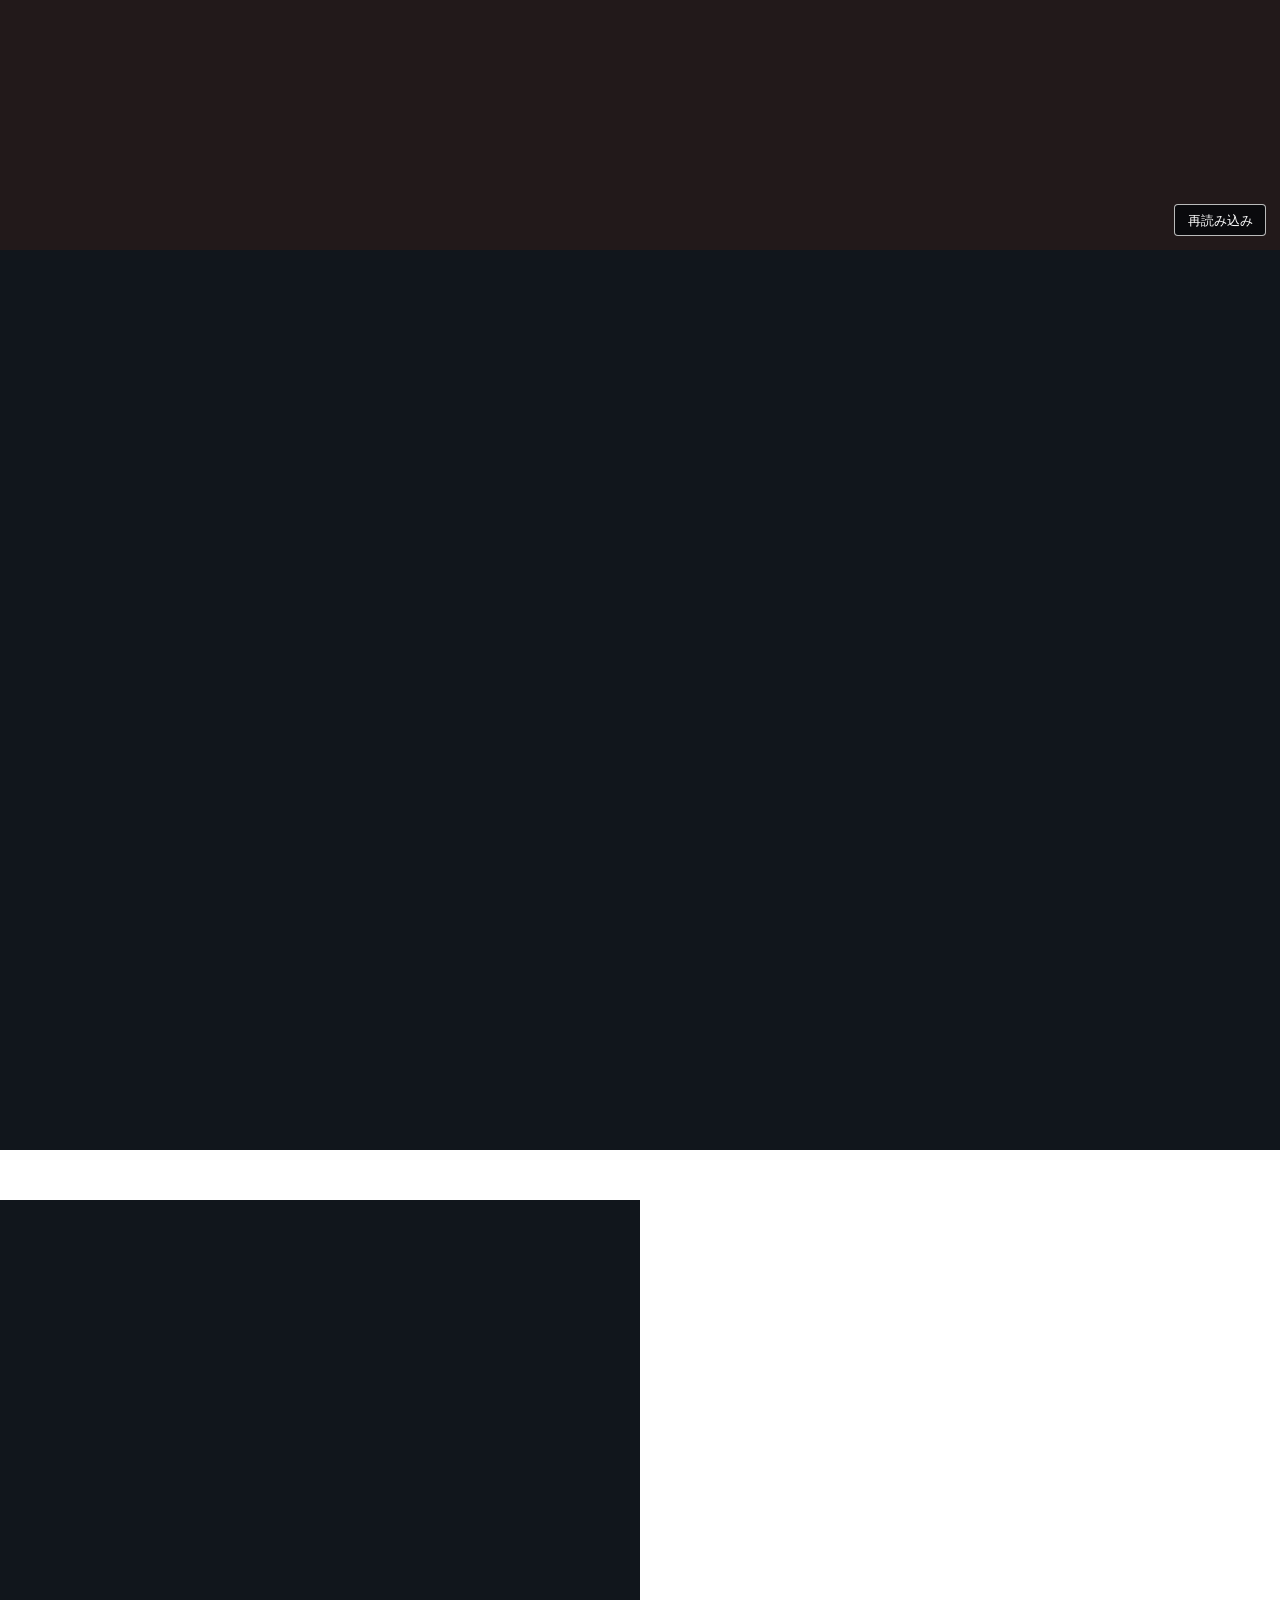
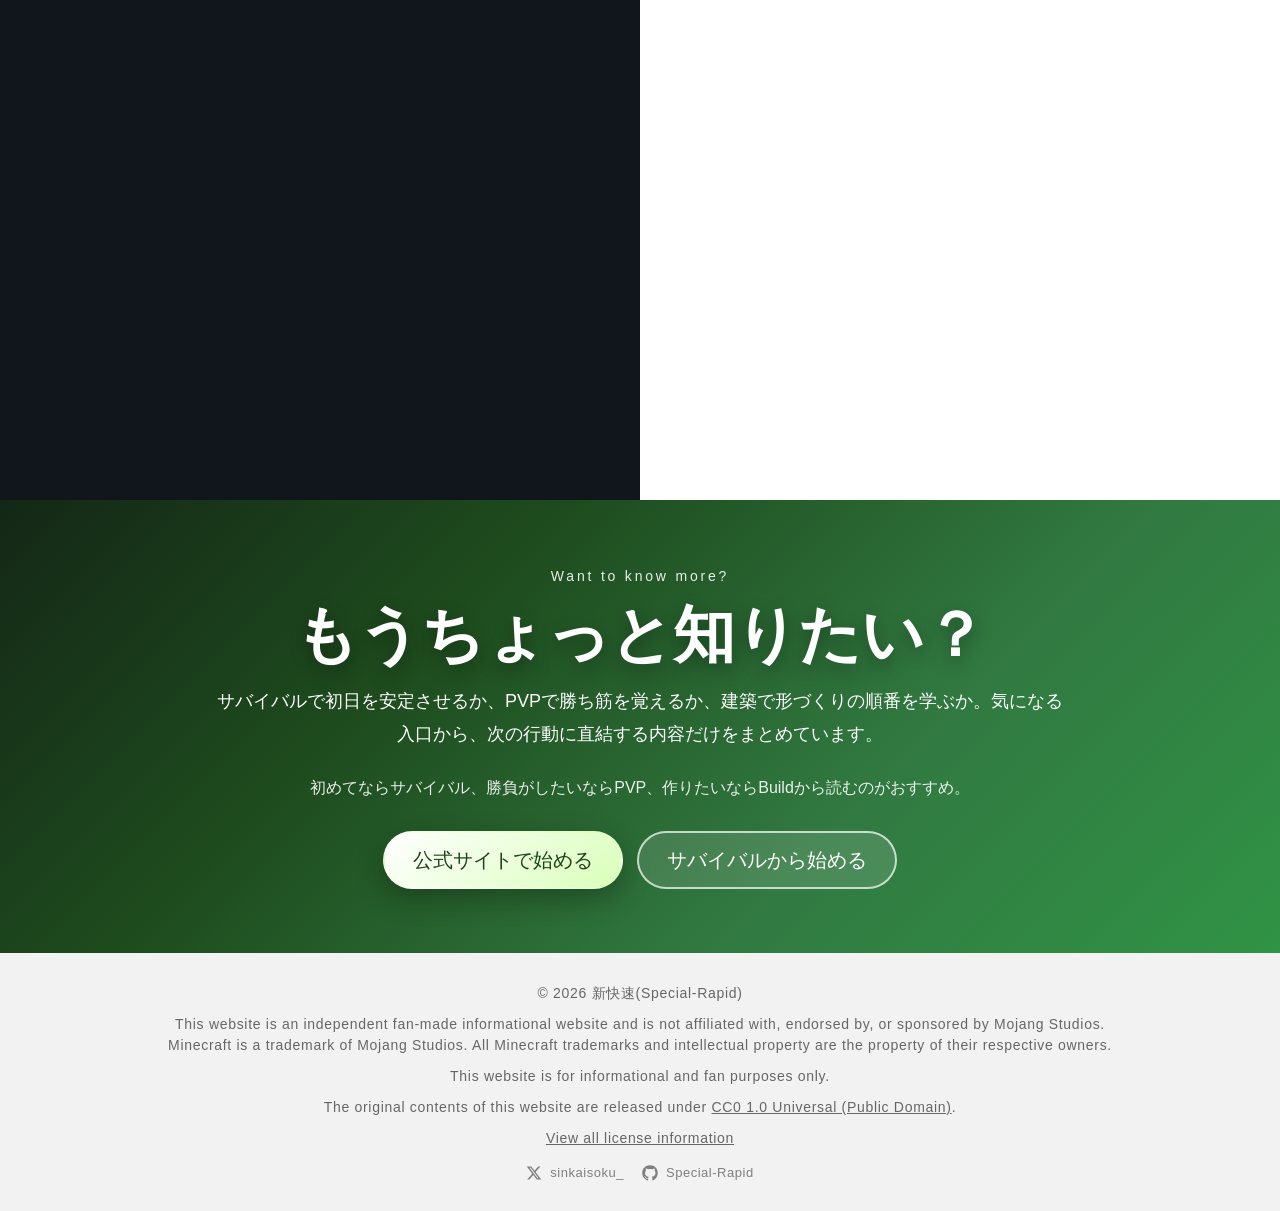
==== commit 061cfa19: "feat: refresh guide site and upload api" ====
--- a/index.html
+++ b/index.html
@@ -1,47 +1,42 @@
 <!DOCTYPE html>
-<html lang="ja">
+<html lang="ja" data-view-theme="home">
 
 <head>
     <meta charset="UTF-8">
+    <meta http-equiv="Content-Security-Policy"
+        content="default-src 'self'; img-src 'self' https:; media-src 'self' https:; font-src 'self' https://fonts.gstatic.com data:; style-src 'self' https://fonts.googleapis.com; script-src 'self'; connect-src 'self'; object-src 'none'; base-uri 'self'">
     <meta name="viewport" content="width=device-width, initial-scale=1.0">
     <link rel="stylesheet" href="css/style.css">
     <link rel="icon"
-        href="https://pub-20b6359682f5478c96f1a1097e616fa9.r2.dev/WebD_Minecraft_Site/images/1a4b69f1-ac7e-4141-9ecd-f3a7cae6f08b.ico">
+        href="https://images.snkisk.com/WebD_Minecraft_Site/images/1a4b69f1-ac7e-4141-9ecd-f3a7cae6f08b.ico">
     <link rel="preconnect" href="https://fonts.googleapis.com">
     <link rel="preconnect" href="https://fonts.gstatic.com" crossorigin>
+    <link rel="preload" as="image"
+        href="https://images.snkisk.com/WebD_Minecraft_Site/images/6e95871d-75c4-47f2-b802-4e98f5a0ea36.png">
     <link href="https://fonts.googleapis.com/css2?family=Pixelify+Sans:wght@400..700&display=swap" rel="stylesheet">
-    <link rel="stylesheet" href="https://cdnjs.cloudflare.com/ajax/libs/font-awesome/6.4.0/css/all.min.css">
     <title>Minecraft Fan Site</title>
     <meta property="og:site_name" content="Minecraft Fan Site">
     <meta property="og:title" content="Home - Minecraft Fan Site">
     <meta property="og:image"
-        content="https://pub-20b6359682f5478c96f1a1097e616fa9.r2.dev/WebD_Minecraft_Site/images/6e95871d-75c4-47f2-b802-4e98f5a0ea36.png">
+        content="https://images.snkisk.com/WebD_Minecraft_Site/images/6e95871d-75c4-47f2-b802-4e98f5a0ea36.png">
     <meta property="og:description" content="マインクラフトのファンサイトへようこそ！サバイバル、PVP、建築など、様々なプレイスタイルを紹介しています。">
-    <meta property="description" content="マインクラフトのファンサイトへようこそ！サバイバル、PVP、建築など、様々なプレイスタイルを紹介しています。" />
+    <meta property="description" content="マインクラフトのファンサイトへようこそ！サバイバル、PVP、建築など、様々なプレイスタイルを紹介しています。">
     <meta name="twitter:card" content="summary_large_image">
 </head>
 
 <body>
-    <div id="loadingBar-container">
-        <div id="loadingBar"></div>
+    <div data-loading-overlay data-loading-overlay-type="bar">
+        <div data-loading-progress></div>
     </div>
-    <header>
-        <div class="container">
-            <a href="index.html">
-                <h1>Minecraft Fan Site</h1>
-            </a>
-            <ul>
-                <li><a href="#survival" class="header-a1">survival</a></li>
-                <li><a href="#pvp" class="header-a2">pvp</a></li>
-                <li><a href="#build" class="header-a3">build</a></li>
-            </ul>
-        </div>
-    </header>
+    <div id="site-header"
+        data-header-config='{"homeHref":"index.html","links":[{"text":"survival","href":"#survival","className":"header-a1"},{"text":"pvp","href":"#pvp","className":"header-a2"},{"text":"build","href":"#build","className":"header-a3"}]}'>
+    </div>
     <section class="firstview" id="firstview">
-        <div class="gradation">
-            <video
-                src="https://pub-20b6359682f5478c96f1a1097e616fa9.r2.dev/WebD_Minecraft_Site/videos/1a28edf6-e6cc-4e0f-9d9b-3254bc8a721f.mp4"
-                autoplay muted loop playsinline disablepictureinpicture></video>
+        <div class="gradation skeleton-media" data-skeleton-media data-skeleton-ratio="16/9">
+            <div class="skeleton-media__placeholder" aria-hidden="true"></div>
+            <button class="skeleton-media__retry" type="button" hidden>再読み込み</button>
+            <video src="https://images.snkisk.com/WebD_Minecraft_Site/videos/1a28edf6-e6cc-4e0f-9d9b-3254bc8a721f.mp4"
+                preload="auto" autoplay muted loop playsinline disablepictureinpicture data-initial-load-media></video>
         </div>
         <div class="firstview-text-container">
             <h1>Minecraft</h1>
@@ -49,71 +44,88 @@
         </div>
     </section>
     <section id="survival" class="survival">
-        <div class="gradation2">
-            <img src="https://pub-20b6359682f5478c96f1a1097e616fa9.r2.dev/WebD_Minecraft_Site/images/6e95871d-75c4-47f2-b802-4e98f5a0ea36.png"
-                alt="">
-        </div>
-        <div class="fadein">
-            <div class="section1-container">
-                <a href="survival.html">
-                    <h1><span>Survival</span></h1>
-                </a>
-                <p class="survival-p1">サバイバルは、資源を収集し、家を建て、 <br>モンスターと戦うことで生き延びるゲームです。</p>
-                <p class="survival-p2">Explore the world of Minecraft survival mode, <br>where you gather resources,
-                    build shelters, <br>and fend off monsters to thrive in a blocky universe.</p>
+        <div class="view-card-shell" data-view-card="survival">
+            <div class="gradation2 skeleton-media" data-skeleton-media data-skeleton-ratio="16/9">
+                <div class="skeleton-media__placeholder" aria-hidden="true"></div>
+                <button class="skeleton-media__retry" type="button" hidden>再読み込み</button>
+                <img src="https://images.snkisk.com/WebD_Minecraft_Site/images/6e95871d-75c4-47f2-b802-4e98f5a0ea36.png"
+                    alt="" data-initial-load-media>
+            </div>
+            <div class="fadein">
+                <div class="section1-container">
+                    <a href="survival.html">
+                        <h1><span>Survival</span></h1>
+                    </a>
+                    <p class="survival-p1">初日の動き方、拠点づくり、探索の順番まで、<br>迷いやすい判断をまとめて学べます。</p>
+                    <p class="survival-p2">最初に何を集め、どこで止まり、次に何を目指すか。<br>初心者でも動きやすい実用ガイドです。</p>
+                </div>
             </div>
         </div>
     </section>
     <section id="pvp" class="pvp">
-        <div class="gradation3">
-            <img src="https://pub-20b6359682f5478c96f1a1097e616fa9.r2.dev/WebD_Minecraft_Site/images/a87e7010-7a01-4611-9a08-134d490ffbae.png"
-                alt="">
-        </div>
-        <div class="fadein">
-            <div class="section2-container">
-                <a href="pvp.html">
-                    <h1><span>PVP</span></h1>
-                </a>
-                <p class="pvp-p1">PVPは、プレイヤー同士が戦うモードで、<br>戦略とスキルが求められます。</p>
-                <p class="pvp-p2">Dive into Minecraft's PVP mode, <br>where players engage in thrilling battles against
-                    each other, <br>testing their strategies and skills in a competitive environment.</p>
+        <div class="view-card-shell" data-view-card="pvp">
+            <div class="gradation3 skeleton-media" data-skeleton-media data-deferred-media data-skeleton-ratio="16/9"
+                data-media-src="https://images.snkisk.com/WebD_Minecraft_Site/images/a87e7010-7a01-4611-9a08-134d490ffbae.png"
+                data-media-alt="" data-media-loading="lazy" data-media-decoding="async">
+                <div class="skeleton-media__placeholder" aria-hidden="true"></div>
+                <button class="skeleton-media__retry" type="button" hidden>再読み込み</button>
+            </div>
+            <div class="fadein">
+                <div class="section2-container">
+                    <a href="pvp.html">
+                        <h1><span>PVP</span></h1>
+                    </a>
+                    <p class="pvp-p1">初撃、距離管理、回復の判断など、<br>勝敗を分ける基本を実戦の流れに沿って学べます。</p>
+                    <p class="pvp-p2">クリック速度だけに頼らず、引き際と立て直しまで整理した<br>対人戦ガイドです。</p>
+                </div>
             </div>
         </div>
     </section>
     <section id="build" class="build">
-        <div class="gradation4">
-            <img src="https://pub-20b6359682f5478c96f1a1097e616fa9.r2.dev/WebD_Minecraft_Site/images/2a919bb9-afeb-4a49-b003-6b3953b9dabd.png"
-                alt="">
-        </div>
-        <div class="fadein">
-            <div class="section3-container">
-                <a href="build.html">
-                    <h1><span>Build</span></h1>
-                </a>
-                <p class="build-p1">建築は、クリエイティブな側面を楽しむモードで、<br>自由に建物や構造物を作成できます。</p>
-                <p class="build-p2">Unleash your creativity in Minecraft's Build mode, <br>where you can design and
-                    construct buildings and structures freely, <br>bringing your imaginative ideas to life.</p>
+        <div class="view-card-shell" data-view-card="build">
+            <div class="gradation4 skeleton-media" data-skeleton-media data-deferred-media data-skeleton-ratio="1/1"
+                data-media-src="https://images.snkisk.com/WebD_Minecraft_Site/images/2a919bb9-afeb-4a49-b003-6b3953b9dabd.png"
+                data-media-alt="" data-media-loading="lazy" data-media-decoding="async">
+                <div class="skeleton-media__placeholder" aria-hidden="true"></div>
+                <button class="skeleton-media__retry" type="button" hidden>再読み込み</button>
+            </div>
+            <div class="fadein">
+                <div class="section3-container">
+                    <a href="build.html">
+                        <h1><span>Build</span></h1>
+                    </a>
+                    <p class="build-p1">シルエット、素材、光の置き方を通して、<br>大きな作品をまとめる順番を学べます。</p>
+                    <p class="build-p2">どこから決めて、どこを後回しにするか。<br>景色として映える建物づくりの考え方を短く整理しています。</p>
+                </div>
             </div>
         </div>
     </section>
     <div id="cta" data-cta-config='{"kicker":"Want to know more?","title":"もうちょっと知りたい？",
-                                        "body":"まだ迷ってる？このサイトには、マインクラフトの魅力をもっと知るための情報がたくさん詰まっています。サバイバルのコツや建築のアイデア、PVPの戦略など、あなたのプレイをさらに楽しくする内容が満載です。公式サイトで始める前に、もう少しだけこの世界を覗いてみませんか？",
-                                        "sub":"少し戻って気になるプレイ方法をクリックしてみて？",
+                                        "body":"サバイバルで初日を安定させるか、PVPで勝ち筋を覚えるか、建築で形づくりの順番を学ぶか。気になる入口から、次の行動に直結する内容だけをまとめています。",
+                                        "sub":"初めてならサバイバル、勝負がしたいならPVP、作りたいならBuildから読むのがおすすめ。",
                                         "primary":{"text":"公式サイトで始める",
                                         "href":"https://www.minecraft.net/ja-jp",
                                         "target":"_blank",
                                         "rel":"noopener noreferrer"},
-                                        "secondary":{"text":"サバイバルを見てみる",
+                                        "secondary":{"text":"サバイバルから始める",
                                         "href":"survival.html"}}'></div>
     <div id="footer" data-footer-links='[{"text":"View all license information","href":"licenses.html"}]'></div>
     <script src="js/vendor/jquery.min.js"></script>
     <script src="js/vendor/progressbar.min.js"></script>
-    <script src="js/loading_progress_bar.js"></script>
+    <script src="js/media-ready.js"></script>
+    <script src="js/initial-loading.js"></script>
+    <script src="js/loading-overlay.js"></script>
+    <script src="js/skeleton-ui.js"></script>
+    <script src="js/deferred-media.js"></script>
+    <script src="js/ui-motion.js"></script>
+    <script src="js/anchor-scroll.js"></script>
+    <script src="js/tooltips.js"></script>
+    <script src="js/home-page.js"></script>
     <script src="js/main.js"></script>
-    <!-- <script src="js/header-include.js"></script> -->
     <script src="js/safe-dom.js"></script>
+    <script src="js/header-include.js"></script>
     <script src="js/cta-include.js"></script>
     <script src="js/footer-include.js"></script>
 </body>
 
-</html>+</html>
--- a/css/style.css
+++ b/css/style.css
@@ -1,1090 +1,7 @@
-/* loading_progressBar アニメーション */
-#loadingBar-container {
-    position: fixed;
-    z-index: 999;
-    width: 100%;
-    height: 100%;
-    background: #000000;
-    color: #fff;
-    text-align: center;
-}
-
-#loadingBar {
-    position: absolute;
-    z-index: 999;
-    top: 50%;
-    left: 50%;
-    transform: translate(-50%, -50%);
-    width: 100%;
-    color: #fff;
-}
-
-/* loading spinner アニメーション */
-#loading-spinner-container {
-    position: fixed;
-    z-index: 9999;
-    width: 100%;
-    height: 100%;
-    background: #000;
-    display: flex;
-    align-items: center;
-    justify-content: center;
-}
-
-.spinner {
-    width: 50px;
-    height: 50px;
-    border: 5px solid #fff;
-    border-top: 5px solid transparent;
-    border-radius: 50%;
-    animation: spin 1s linear infinite;
-    box-shadow: 0 0 20px #fff;
-}
-
-@keyframes spin {
-    0% { transform: rotate(0deg); }
-    100% { transform: rotate(360deg); }
-}
-
-* {
-    font-family: "Pixelify Sans", sans-serif;
-    margin: 0;
-    padding: 0;
-    box-sizing: border-box;
-}
-
-:root {
-    color-scheme: light;
-}
-
-body {
-    color: #333333;
-    background-color: #ffffff;
-}
-
-a {
-    color: inherit;
-    text-decoration: none;
-}
-
-.container {
-    width: 100%;
-    max-width: 1200px;
-    padding: 0 20px;
-    margin: 0 auto;
-}
-
-.fadein {
-    position: absolute;
-    top: 0;
-    left: 0;
-    width: 100%;
-    height: 100%;
-    opacity: 0;
-    transform: translateY(20px);
-    transition: all 1.5s;
-    display: flex;
-}
-
-@media (max-width: 786px) {
-    .fadein {
-        display: flex;
-        align-items: center;
-        justify-content: center;
-        text-align: center;
-    }
-}
-
-header {
-    position: fixed;
-    z-index: 998;
-    height: 80px;
-    width: 100%;
-    background-color: #f2f2f261;
-    backdrop-filter: blur(8px);
-    border-bottom: 1.5px solid rgba(255, 255, 255, 0.2);
-}
-
-header .container {
-    height: 100%;
-    display: flex;
-    align-items: center;
-    justify-content: space-between;
-}
-
-header h1 {
-    font-size: 24px;
-    letter-spacing: 0.1em;
-    margin-left: 20px;
-}
-
-header ul {
-    display: flex;
-    column-gap: 40px;
-    justify-content: space-between;
-    list-style: none;
-}
-
-header ul a {
-    font-size: 16px;
-    text-transform: uppercase;
-    letter-spacing: 0.1em;
-    transition: color 0.3s ease;
-}
-
-header .container ul li:nth-child(1) a:hover {
-    color: #119100;
-}
-
-header .container ul li:nth-child(2) a:hover {
-    color: #ff0000;
-}
-
-header .container ul li:nth-child(3) a:hover {
-    color: #0066ff;
-}
-
-header .container ul li:nth-child(4) a:hover {
-    color: #9b2eff;
-}
-
-header .container ul li:nth-child(5) a:hover {
-    color: #c06c00;
-}
-
-@media(max-width:786px) {
-    header .container {
-        justify-content: center;
-    }
-
-    header h1 {
-        margin: 0 0;
-    }
-
-    header ul {
-        display: none;
-    }
-}
-
-.firstview {
-    position: relative;
-    width: 100%;
-    height: 100vh;
-    overflow: hidden;
-}
-
-.firstview-text-container {
-    position: absolute;
-    top: 50%;
-    left: 50%;
-    transform: translate(-50%, -50%);
-    text-align: center;
-    z-index: 10;
-}
-
-.firstview h1 {
-    font-size: 100px;
-    margin: 0;
-    letter-spacing: 0.05em;
-}
-
-.rotating-text {
-    font-size: 36px;
-    margin-top: 20px;
-    height: 50px;
-    overflow: hidden;
-    display: flex;
-    align-items: center;
-    justify-content: center;
-}
-
-.rotating-item {
-    display: inline-block;
-    text-transform: uppercase;
-    letter-spacing: 0.1em;
-    animation: fadeInOut 4s ease-in-out infinite;
-}
-
-@keyframes fadeInOut {
-    0% {
-        opacity: 0;
-    }
-
-    10% {
-        opacity: 1;
-    }
-
-    85% {
-        opacity: 1;
-    }
-
-    100% {
-        opacity: 0;
-    }
-}
-
-.firstview video {
-    width: 100%;
-    height: 100vh;
-    object-fit: cover;
-    pointer-events: none;
-}
-
-@media (max-width: 786px) {
-    .firstview h1 {
-        font-size: 80px;
-    }
-}
-
-.gradation {
-    position: relative;
-}
-
-.gradation::before {
-    content: "";
-    position: absolute;
-    width: 100%;
-    height: 100%;
-    top: 0;
-    left: 0;
-    background: linear-gradient(180deg, transparent, transparent, transparent, transparent, transparent, #ffffff);
-}
-
-.survival {
-    margin-top: 50px;
-    position: relative;
-    width: 100%;
-    height: 100vh;
-    background-color: #000000;
-    overflow: hidden;
-}
-
-.survival img {
-    width: 100%;
-    height: 100vh;
-    object-fit: cover;
-    pointer-events: none;
-}
-
-.section1-container {
-    position: absolute;
-    top: 45%;
-    left: 4%;
-    width: 100%;
-    height: 0%;
-    display: flex;
-    flex-direction: column;
-    row-gap: 7px;
-}
-
-.survival h1 {
-    font-size: 120px;
-    color: #ffffff;
-    text-shadow: 2px 2px 4px #000000;
-    transition: all 0.3s ease;
-}
-
-
-.survival h1 span {
-    /* display: inline-block; */
-    transition: all 0.3s ease;
-}
-
-.survival h1 span:hover {
-    color: #ffffff;
-    text-shadow: 2px 2px 8px #1eff00;
-}
-
-.survival-p1 {
-    font-size: 18px;
-    color: #ffffff;
-    text-shadow: 1px 1px 3px #000000;
-}
-
-.survival-p2 {
-    font-size: 18px;
-    color: #ffffff;
-    text-shadow: 1px 1px 3px #000000;
-}
-
-@media (max-width: 786px) {
-    .section1-container {
-        position: static;
-    }
-
-    .survival h1 {
-        font-size: 85px;
-    }
-
-    .survival-p1,
-    .survival-p2 {
-        font-size: 15px;
-    }
-}
-
-.gradation2 {
-    position: relative;
-}
-
-.gradation2::before {
-    content: "";
-    position: absolute;
-    width: 100%;
-    height: 100%;
-    top: 0;
-    left: 0;
-    background: linear-gradient(180deg, #ffffff, transparent, transparent, transparent, #000000);
-}
-
-.pvp {
-    position: relative;
-    width: 100%;
-    height: 100vh;
-    background-color: #1a1a1a;
-    overflow: hidden;
-}
-
-.pvp img {
-    width: 100%;
-    height: 100vh;
-    object-fit: cover;
-    pointer-events: none;
-}
-
-.section2-container {
-    position: absolute;
-    top: 45%;
-    left: 4%;
-    width: 100%;
-    height: 0%;
-    display: flex;
-    flex-direction: column;
-    row-gap: 7px;
-}
-
-.pvp h1 {
-    font-size: 160px;
-    color: #ffffff;
-    text-shadow: 2px 2px 4px #000000;
-}
-
-.pvp h1 span {
-    transition: all 0.3s ease;
-}
-
-.pvp h1 span:hover {
-    /* color: #ffffff; */
-    text-shadow: 2px 2px 4px #ff0000;
-    animation: pvpGlow 3s ease-in-out infinite;
-    animation-delay: 0.31s;
-}
-
-@keyframes pvpGlow {
-    0% {
-        text-shadow: 2px 2px 8px #ff0000;
-    }
-
-    50% {
-        text-shadow: 2px 2px 8px #ffe748;
-    }
-
-    100% {
-        text-shadow: 2px 2px 8px #ff0000;
-    }
-}
-
-.pvp-p1 {
-    font-size: 18px;
-    color: #ffffff;
-    text-shadow: 1px 1px 3px #000000;
-}
-
-.pvp-p2 {
-    font-size: 18px;
-    color: #ffffff;
-    text-shadow: 1px 1px 3px #000000;
-}
-
-@media (max-width: 786px) {
-    .pvp img {
-        object-position: -500px;
-    }
-
-    .section2-container {
-        position: static;
-    }
-
-    .pvp h1 {
-        font-size: 120px;
-    }
-
-    .pvp-p1,
-    .pvp-p2 {
-        font-size: 15px;
-    }
-}
-
-.gradation3 {
-    position: relative;
-}
-
-.gradation3::before {
-    content: "";
-    position: absolute;
-    width: 100%;
-    height: 100%;
-    top: 0;
-    left: 0;
-    background: linear-gradient(180deg, #000000, transparent, transparent, transparent, transparent, transparent, #ffffff);
-}
-
-.build {
-    margin-top: 50px;
-    position: relative;
-    width: 100%;
-    height: 100vh;
-    overflow: hidden;
-}
-
-.build img {
-    width: 50%;
-    height: 100vh;
-    object-fit: cover;
-    pointer-events: none;
-}
-
-.section3-container {
-    position: absolute;
-    top: 30%;
-    left: 55%;
-    width: 100%;
-    height: 0%;
-    display: flex;
-    flex-direction: column;
-    row-gap: 7px;
-}
-
-.build h1 {
-    font-size: 160px;
-    color: #000000;
-}
-
-.build h1 span {
-    transition: all 0.3s ease;
-}
-
-.build h1 span:hover {
-    text-shadow: 2px 2px 8px #119100;
-}
-
-.build-p1 {
-    font-size: 16px;
-    color: #000000;
-    text-shadow: 1px 1px 3px #ffffff;
-}
-
-.build-p2 {
-    font-size: 18px;
-    color: #000000;
-    text-shadow: 1px 1px 3px #ffffff;
-}
-
-@media (max-width: 786px) {
-    .build img {
-        width: 100%;
-    }
-
-    .section3-container {
-        position: static;
-    }
-
-    .build h1 {
-        color: #ffffff;
-        font-size: 100px;
-        text-shadow: 1px 1px 3px #000000;
-    }
-
-    .build-p1,
-    .build-p2 {
-        color: #ffffff;
-        font-size: 14px;
-        text-shadow: 1px 1px 3px #000000;
-    }
-}
-
-.gradation4 {
-    position: relative;
-}
-
-.gradation4::before {
-    content: "";
-    position: absolute;
-    width: 100%;
-    height: 100%;
-    top: 0;
-    left: 0;
-    background: linear-gradient(180deg, #ffffff, transparent, transparent, transparent, transparent);
-}
-
-footer {
-    width: 100%;
-    background-color: #f2f2f2;
-    display: flex;
-    align-items: center;
-    justify-content: center;
-    padding: 30px 0;
-}
-
-footer .footer-content {
-    display: flex;
-    flex-direction: column;
-    align-items: center;
-    gap: 10px;
-}
-
-footer p {
-    color: #666666;
-    text-align: center;
-    font-size: 14px;
-    letter-spacing: 0.05em;
-    line-height: 1.5;
-    margin: 0;
-}
-
-footer a {
-    text-decoration: underline;
-}
-
-/* licenses.html styles */
-body.licenses-page {
-    font-family: Arial, sans-serif;
-    background-color: #f0f0f0;
-}
-
-body.licenses-page .container {
-    max-width: 100vw;
-    background-color: white;
-}
-
-body.licenses-page h1 {
-    color: #333;
-    text-align: center;
-    margin-bottom: 30px;
-}
-
-body.licenses-page h2 {
-    color: #555;
-    margin-top: 30px;
-    border-bottom: 2px solid #ddd;
-    padding-bottom: 10px;
-}
-
-.license-item {
-    padding: 15px;
-    background-color: #f9f9f9;
-    border-left: 4px solid #8B4513;
-}
-
-.license-item h3 {
-    margin-top: 0;
-    color: #333;
-}
-
-.license-item p {
-    margin: 10px 0;
-    line-height: 1.6;
-    color: #666;
-}
-
-body.licenses-page a {
-    color: #0066cc;
-    text-decoration: underline;
-    overflow-wrap: break-word;
-    word-break: break-word;
-}
-
-.license-original-code-title {
-    overflow-wrap: break-word;
-    word-break: break-word;
-}
-
-body.licenses-page footer a {
-    color: #666;
-}
-
-/* survival.html styles */
-body.survival-detail-page {
-    background-color: #f4f8f2;
-}
-
-body.survival-detail-page header .container ul.survival-nav {
-    column-gap: 20px;
-    flex-wrap: wrap;
-    justify-content: flex-end;
-}
-
-body.survival-detail-page header .container ul.survival-nav li a {
-    text-transform: none;
-    font-size: 15px;
-    letter-spacing: 0.06em;
-    white-space: nowrap;
-}
-
-body.survival-detail-page main {
-    padding-top: 80px;
-}
-
-.survival-hero {
-    position: relative;
-    min-height: 72vh;
-    display: flex;
-    align-items: stretch;
-    overflow: hidden;
-    border-bottom: 1px solid #dbe6d6;
-}
-
-.survival-hero-image-wrap {
-    position: absolute;
-    inset: 0;
-}
-
-.survival-hero-image-wrap img {
-    width: 100%;
-    height: 100%;
-    object-fit: cover;
-    filter: saturate(1.1) contrast(1.05);
-}
-
-.survival-hero::after {
-    content: "";
-    position: absolute;
-    inset: 0;
-    background: linear-gradient(120deg, rgba(7, 17, 5, 0.82), rgba(17, 49, 14, 0.58));
-}
-
-.survival-hero-text {
-    position: relative;
-    z-index: 2;
-    color: #ffffff;
-    padding-top: 80px;
-    padding-bottom: 80px;
-}
-
-.survival-kicker {
-    font-size: 14px;
-    letter-spacing: 0.18em;
-    margin-bottom: 14px;
-}
-
-.beta-badge {
-    display: inline-block;
-    background-color: #3b82f6;
-    color: #ffffff;
-    font-size: 12px;
-    font-weight: bold;
-    padding: 4px 8px;
-    border-radius: 4px;
-    letter-spacing: 0.1em;
-    margin-bottom: 16px;
-}
-
-.survival-hero-text h1 {
-    font-size: clamp(38px, 7vw, 88px);
-    line-height: 1;
-    margin-bottom: 22px;
-    text-shadow: 2px 2px 3px rgba(0, 0, 0, 0.4);
-}
-
-.survival-hero-text p {
-    max-width: 1100px;
-    font-size: 20px;
-    line-height: 1.65;
-    text-shadow: 1px 1px 2px rgba(0, 0, 0, 0.35);
-}
-
-.survival-content {
-    padding-top: 56px;
-    padding-bottom: 56px;
-    display: grid;
-    gap: 30px;
-}
-
-.survival-block {
-    background-color: #ffffff;
-    border: 1px solid #dde6da;
-    border-radius: 16px;
-    padding: 28px;
-    box-shadow: 0 10px 24px rgba(18, 40, 16, 0.08);
-}
-
-.survival-block h2 {
-    font-size: clamp(28px, 4.5vw, 44px);
-    color: #184313;
-    margin-bottom: 16px;
-    line-height: 1.2;
-}
-
-.survival-block p {
-    color: #2f372d;
-    font-size: 18px;
-    line-height: 1.8;
-    margin-bottom: 15px;
-}
-
-.survival-block p:last-child {
-    margin-bottom: 0;
-}
-
-.guide-steps {
-    padding-left: 1.4em;
-    margin: 18px 0 16px;
-}
-
-.guide-steps li {
-    color: #2f372d;
-    font-size: 18px;
-    line-height: 1.85;
-    margin-bottom: 11px;
-}
-
-.guide-steps li:last-child {
-    margin-bottom: 0;
-}
-
-.support-link-text {
-    margin-top: 8px;
-}
-
-.survival-block img {
-    width: 100%;
-    height: auto;
-    border-radius: 12px;
-    border: 1px solid #d4dfcf;
-    margin-bottom: 16px;
-}
-
-.align-container {
-    display: flex;
-    flex-direction: row;
-    gap: 20px;
-}
-
-.justify-container {
-    display: flex;
-    flex-direction: column;
-    gap: 10px;
-}
-
-.survival-cta {
-    position: relative;
-    background: linear-gradient(135deg, #142716, #1e4c1e, #317941, #309345);
-    padding: 64px 0;
-    overflow: hidden;
-}
-
-.survival-cta-inner {
-    position: relative;
-    z-index: 1;
-    text-align: center;
-    color: #ffffff;
-}
-
-.survival-cta p.survival-cta-kicker {
-    max-width: none;
-    font-size: 14px;
-    letter-spacing: 0.2em;
-    opacity: 0.9;
-    margin-bottom: 12px;
-}
-
-.survival-cta h2 {
-    font-size: clamp(34px, 6vw, 62px);
-    margin-bottom: 16px;
-    line-height: 1.1;
-    text-shadow: 0 6px 18px rgba(0, 0, 0, 0.35);
-}
-
-.survival-cta p {
-    max-width: 860px;
-    margin: 0 auto 24px;
-    font-size: 18px;
-    line-height: 1.8;
-}
-
-.survival-cta p.survival-cta-sub {
-    max-width: 920px;
-    font-size: 16px;
-    opacity: 0.9;
-    margin-bottom: 28px;
-}
-
-.survival-cta-actions {
-    display: flex;
-    align-items: center;
-    justify-content: center;
-    gap: 14px;
-    flex-wrap: wrap;
-}
-
-.survival-cta-primary,
-.survival-cta-secondary {
-    display: inline-flex;
-    align-items: center;
-    justify-content: center;
-    min-height: 58px;
-    padding: 14px 28px;
-    border-radius: 999px;
-    font-size: 20px;
-    line-height: 1;
-    border: 2px solid transparent;
-    transition: transform 0.2s ease, box-shadow 0.2s ease, background-color 0.2s ease, color 0.2s ease;
-}
-
-.survival-cta-primary {
-    color: #1f441a;
-    background: linear-gradient(140deg, #ffffff, #d9ffb9);
-    box-shadow: 0 10px 26px rgba(11, 24, 8, 0.35);
-}
-
-.survival-cta-secondary {
-    color: #ffffff;
-    background-color: rgba(255, 255, 255, 0.12);
-    border-color: rgba(255, 255, 255, 0.7);
-}
-
-.survival-cta-primary:hover,
-.survival-cta-secondary:hover {
-    transform: translateY(-2px);
-}
-
-.survival-cta-primary:hover {
-    box-shadow: 0 14px 30px rgba(6, 16, 5, 0.4);
-}
-
-.survival-cta-secondary:hover {
-    background-color: rgba(255, 255, 255, 0.24);
-    color: #ffffff;
-}
-
-.recipe-catalog-block>p {
-    margin-bottom: 20px;
-}
-
-.recipe-catalog-grid {
-    display: grid;
-    grid-template-columns: repeat(4, minmax(0, 1fr));
-    gap: 16px;
-}
-
-.recipe-card {
-    background-color: #f8fbf6;
-    border: 1px solid #d9e4d2;
-    border-radius: 12px;
-    padding: 14px;
-}
-
-.recipe-card img {
-    aspect-ratio: 16 / 9;
-    object-fit: cover;
-    margin-bottom: 12px;
-}
-
-.recipe-card h3 {
-    color: #184313;
-    font-size: 24px;
-    margin-bottom: 10px;
-    line-height: 1.25;
-}
-
-.recipe-card p {
-    font-size: 15px;
-    line-height: 1.7;
-    margin-bottom: 6px;
-}
-
-.recipe-card p:last-child {
-    margin-bottom: 0;
-}
-
-@media (max-width: 786px) {
-    body.survival-detail-page header {
-        height: auto;
-    }
-
-    body.survival-detail-page header .container {
-        justify-content: flex-start;
-        flex-wrap: wrap;
-        gap: 4px 0;
-        padding-top: 10px;
-        padding-bottom: 10px;
-    }
-
-    body.survival-detail-page header .container ul.survival-nav {
-        display: flex;
-        width: 100%;
-        overflow-x: auto;
-        flex-wrap: nowrap;
-        column-gap: 14px;
-        padding-bottom: 4px;
-    }
-
-    body.survival-detail-page main {
-        padding-top: 118px;
-    }
-
-    .survival-hero {
-        min-height: 64vh;
-    }
-
-    .survival-hero-text {
-        padding-top: 70px;
-        padding-bottom: 48px;
-    }
-
-    .survival-hero-text p {
-        font-size: 17px;
-    }
-
-    .survival-content {
-        padding-top: 38px;
-        padding-bottom: 42px;
-        gap: 22px;
-    }
-
-    .survival-block {
-        padding: 20px;
-        border-radius: 12px;
-    }
-
-    .survival-block p {
-        font-size: 16px;
-    }
-
-    .guide-steps li {
-        font-size: 16px;
-    }
-
-    .recipe-catalog-grid {
-        grid-template-columns: 1fr;
-    }
-
-    .recipe-card h3 {
-        font-size: 22px;
-    }
-
-    .survival-cta {
-        padding: 48px 0;
-    }
-
-    .survival-cta p {
-        font-size: 16px;
-    }
-
-    .survival-cta p.survival-cta-sub {
-        margin-bottom: 22px;
-    }
-
-    .survival-cta-actions {
-        flex-direction: column;
-    }
-
-    .survival-cta-primary,
-    .survival-cta-secondary {
-        width: 100%;
-        max-width: 360px;
-        font-size: 18px;
-        min-height: 54px;
-        padding: 12px 20px;
-    }
-}
-
-.linkintext {
-    color: #288323;
-    text-decoration: underline;
-}
-
-/* Tooltip Styles */
-.tooltip-trigger {
-    position: relative;
-    cursor: help;
-    border-bottom: 1px dotted #333333;
-    transition: color 0.2s ease;
-}
-
-.tooltip-trigger:hover {
-    color: #119100;
-}
-
-.tooltip-box {
-    position: absolute;
-    bottom: 125%;
-    left: 50%;
-    transform: translateX(-50%);
-    background-color: #333333;
-    color: #ffffff;
-    padding: 12px 16px;
-    border-radius: 8px;
-    font-size: 14px;
-    white-space: nowrap;
-    opacity: 0;
-    visibility: hidden;
-    transition: opacity 0.3s ease, visibility 0.3s ease;
-    pointer-events: none;
-    z-index: 1000;
-    box-shadow: 0 4px 12px rgba(0, 0, 0, 0.15);
-}
-
-.tooltip-box::after {
-    content: '';
-    position: absolute;
-    top: 100%;
-    left: 50%;
-    transform: translateX(-50%);
-    border: 6px solid transparent;
-    border-top-color: #333333;
-}
-
-.tooltip-trigger:hover .tooltip-box {
-    opacity: 1;
-    visibility: visible;
-}
-
-.tooltip-trigger .tooltip-image {
-    /* min-width: 250px;
-    max-width: 300px; */
-    width: 250px;
-    height: auto;
-    margin-bottom: 8px;
-    display: block;
-}
-
-.tooltip-trigger .tooltip-video {
-    width: 250px;
-    height: auto;
-    margin-bottom: 8px;
-    display: block;
-}
-
-/* Image only tooltip */
-.tooltip-box.image-only {
-    padding: 8px;
-    white-space: normal;
-    background-color: transparent;
-    box-shadow: none;
-}
-
-.tooltip-box.image-only::after {
-    display: none;
-}
-
-.tooltip-box.image-only img {
-    border-radius: 6px;
-    box-shadow: 0 4px 12px rgba(0, 0, 0, 0.15);
-}
-
-/* Text in tooltip */
-.tooltip-text {
-    margin-top: 8px;
-    font-size: 14px;
-    line-height: 1.4;
-}+@import url("./base.css");
+@import url("./loading.css");
+@import url("./home.css");
+@import url("./standalone.css");
+@import url("./survival.css");
+@import url("./pvp.css");
+@import url("./build.css");
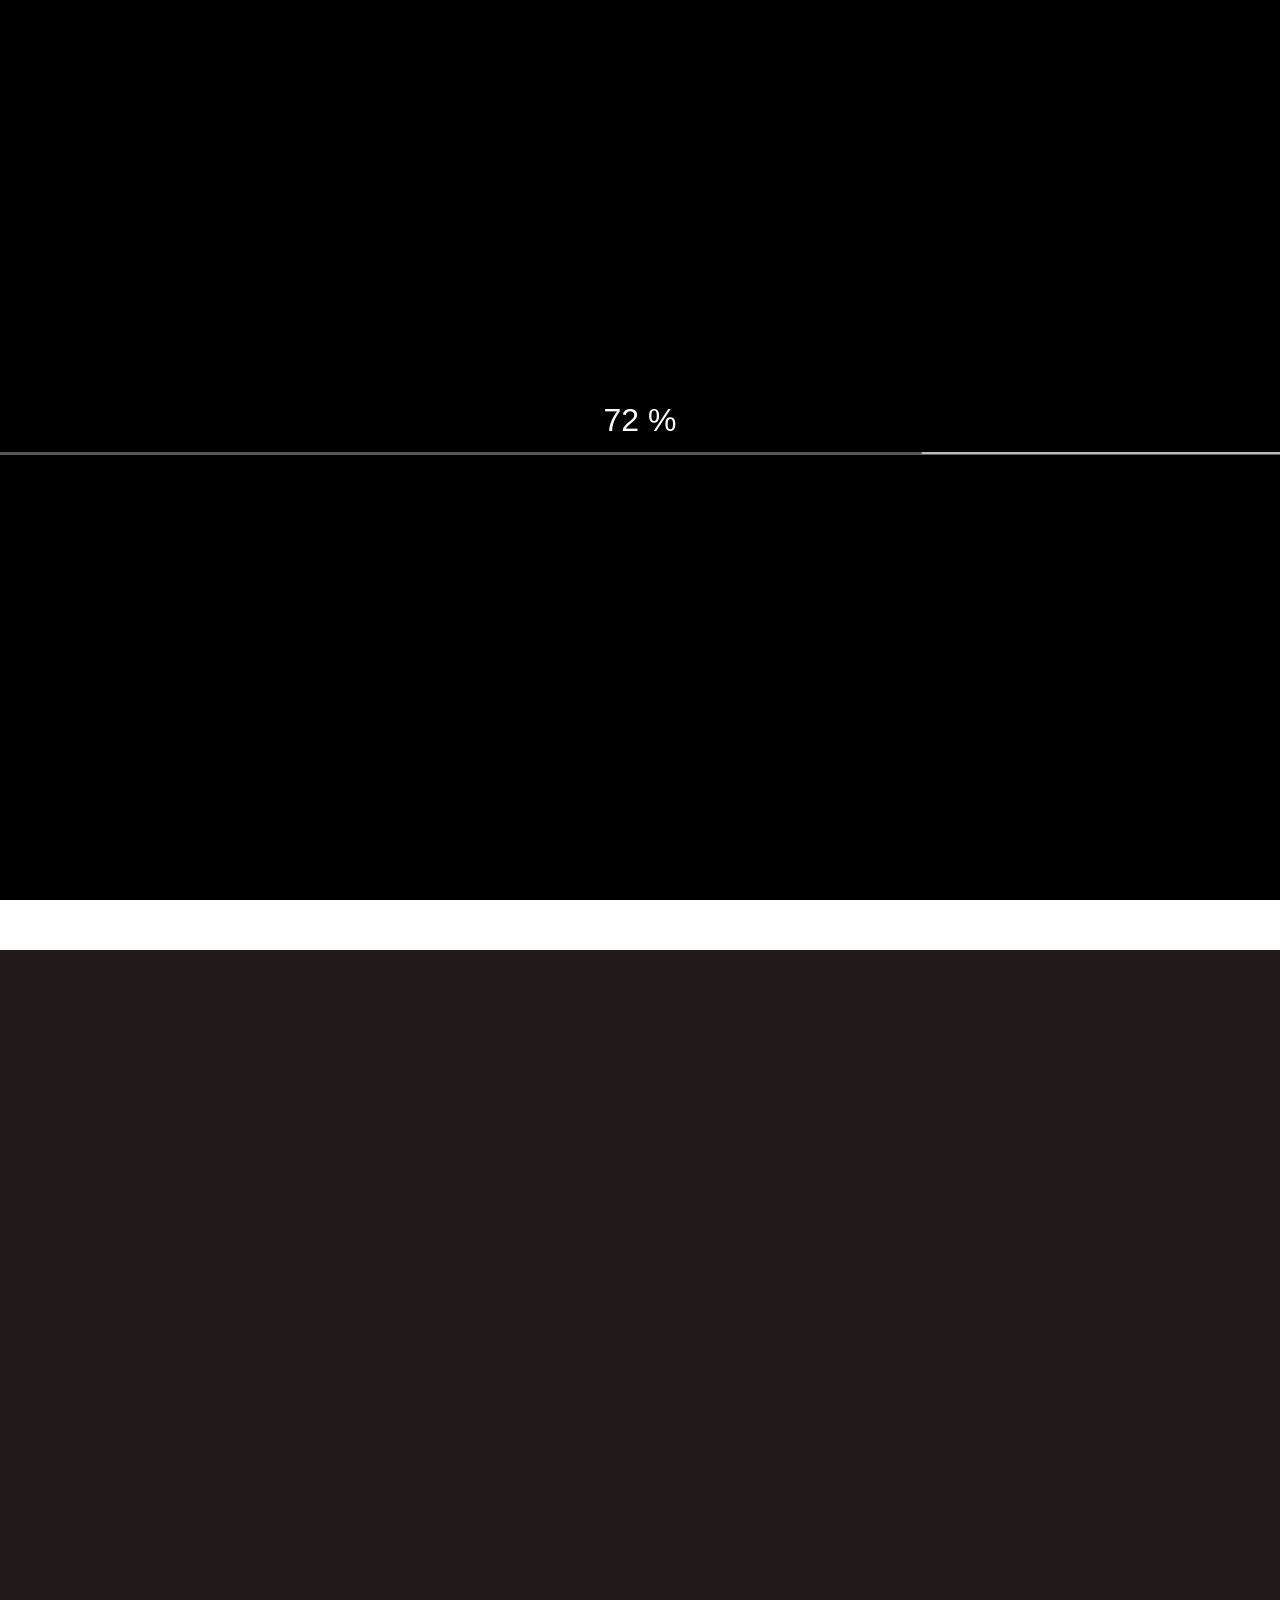
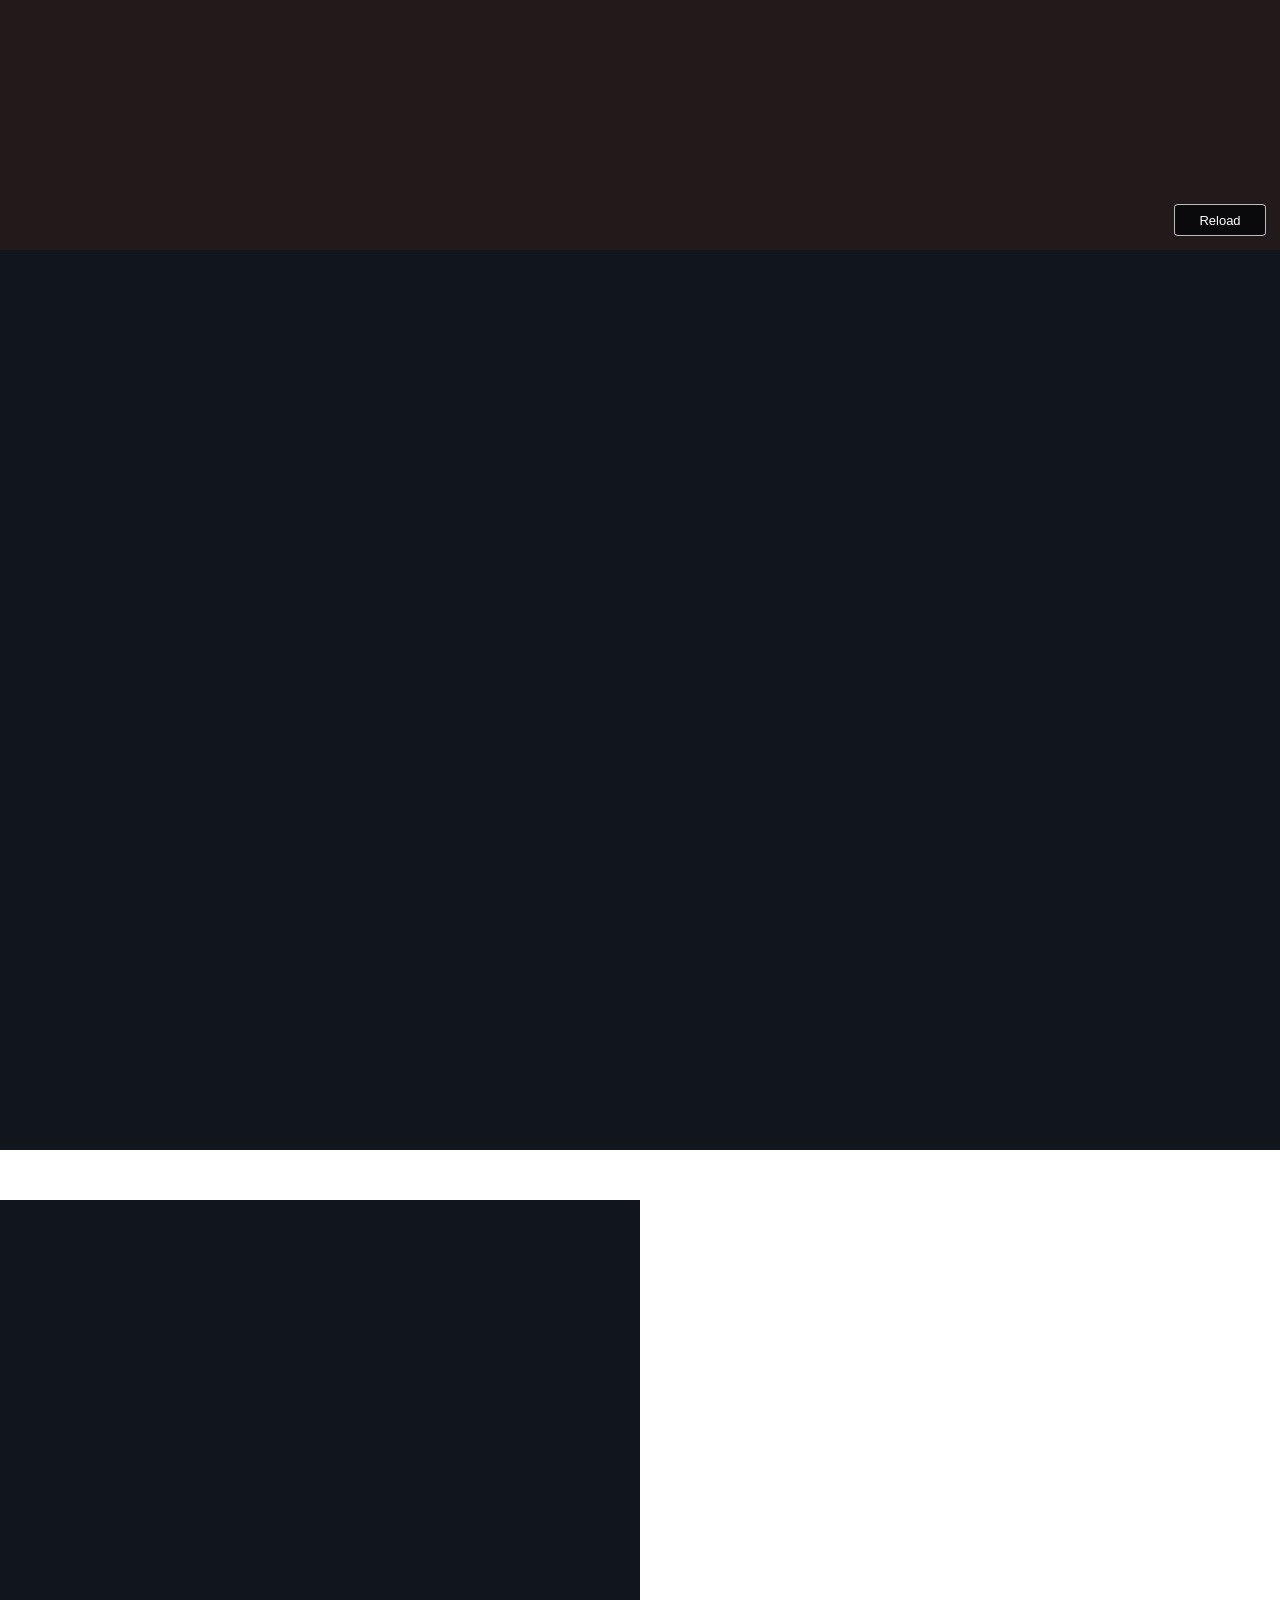
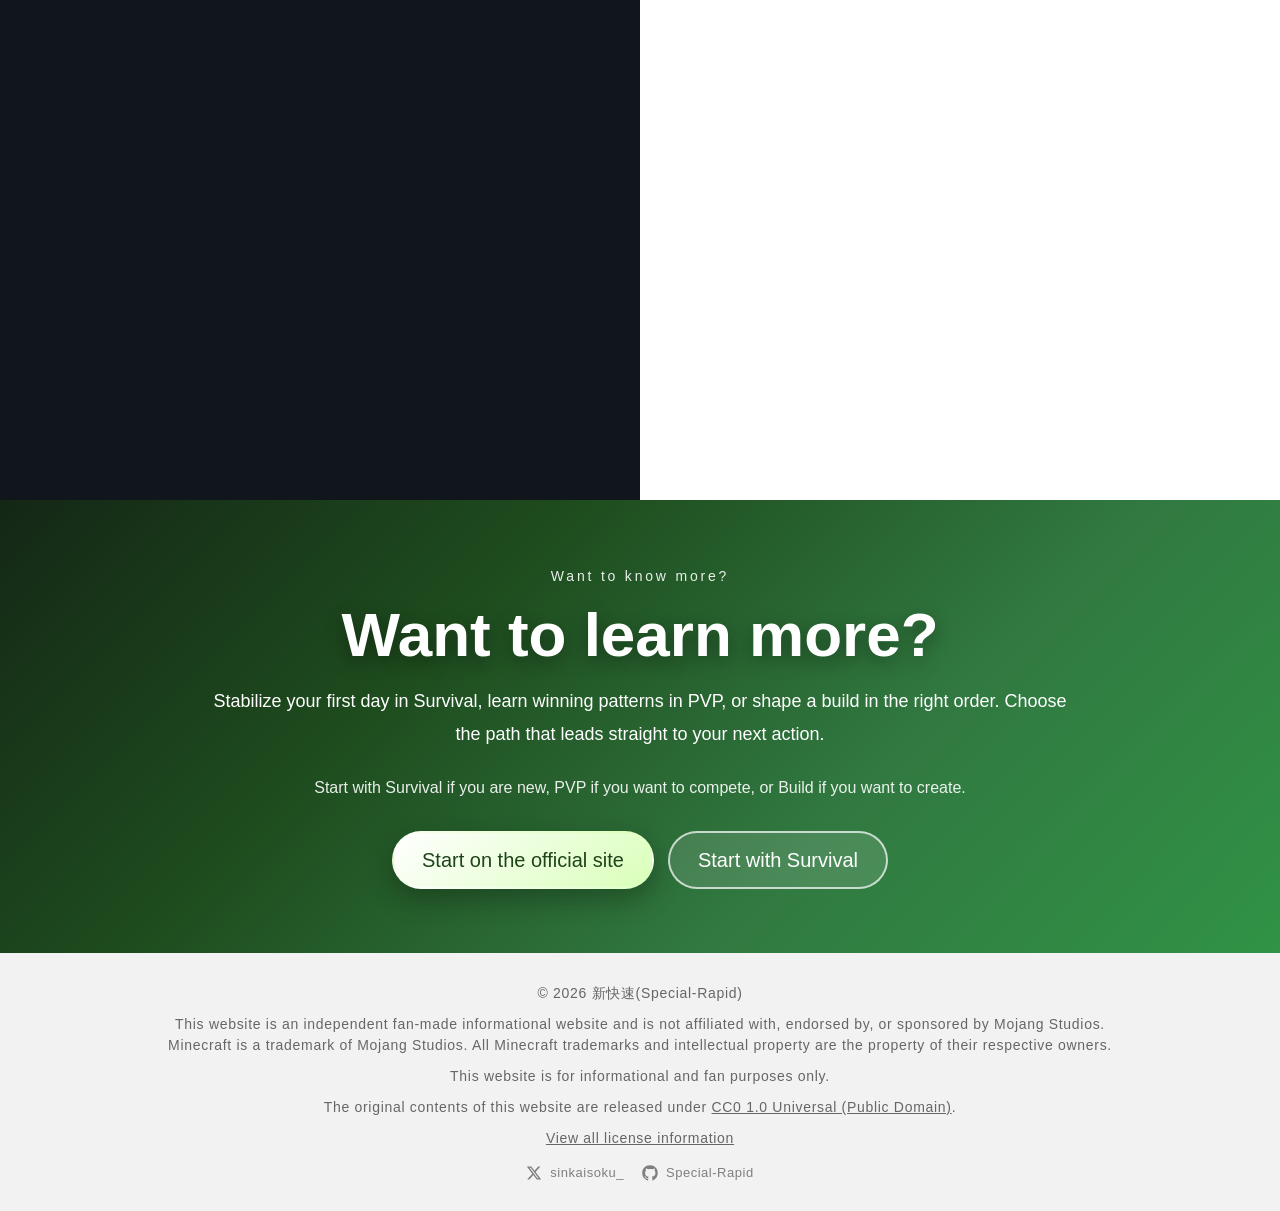
==== commit a0681fb3: "feat: add automatic theme and language support Add shared light/dark and Japanese/English preference" ====
--- a/index.html
+++ b/index.html
@@ -6,6 +6,7 @@
     <meta http-equiv="Content-Security-Policy"
         content="default-src 'self'; img-src 'self' https:; media-src 'self' https:; font-src 'self' https://fonts.gstatic.com data:; style-src 'self' https://fonts.googleapis.com; script-src 'self'; connect-src 'self'; object-src 'none'; base-uri 'self'">
     <meta name="viewport" content="width=device-width, initial-scale=1.0">
+    <script src="js/site-preferences.js"></script>
     <link rel="stylesheet" href="css/style.css">
     <link rel="icon"
         href="https://images.snkisk.com/WebD_Minecraft_Site/images/1a4b69f1-ac7e-4141-9ecd-f3a7cae6f08b.ico">
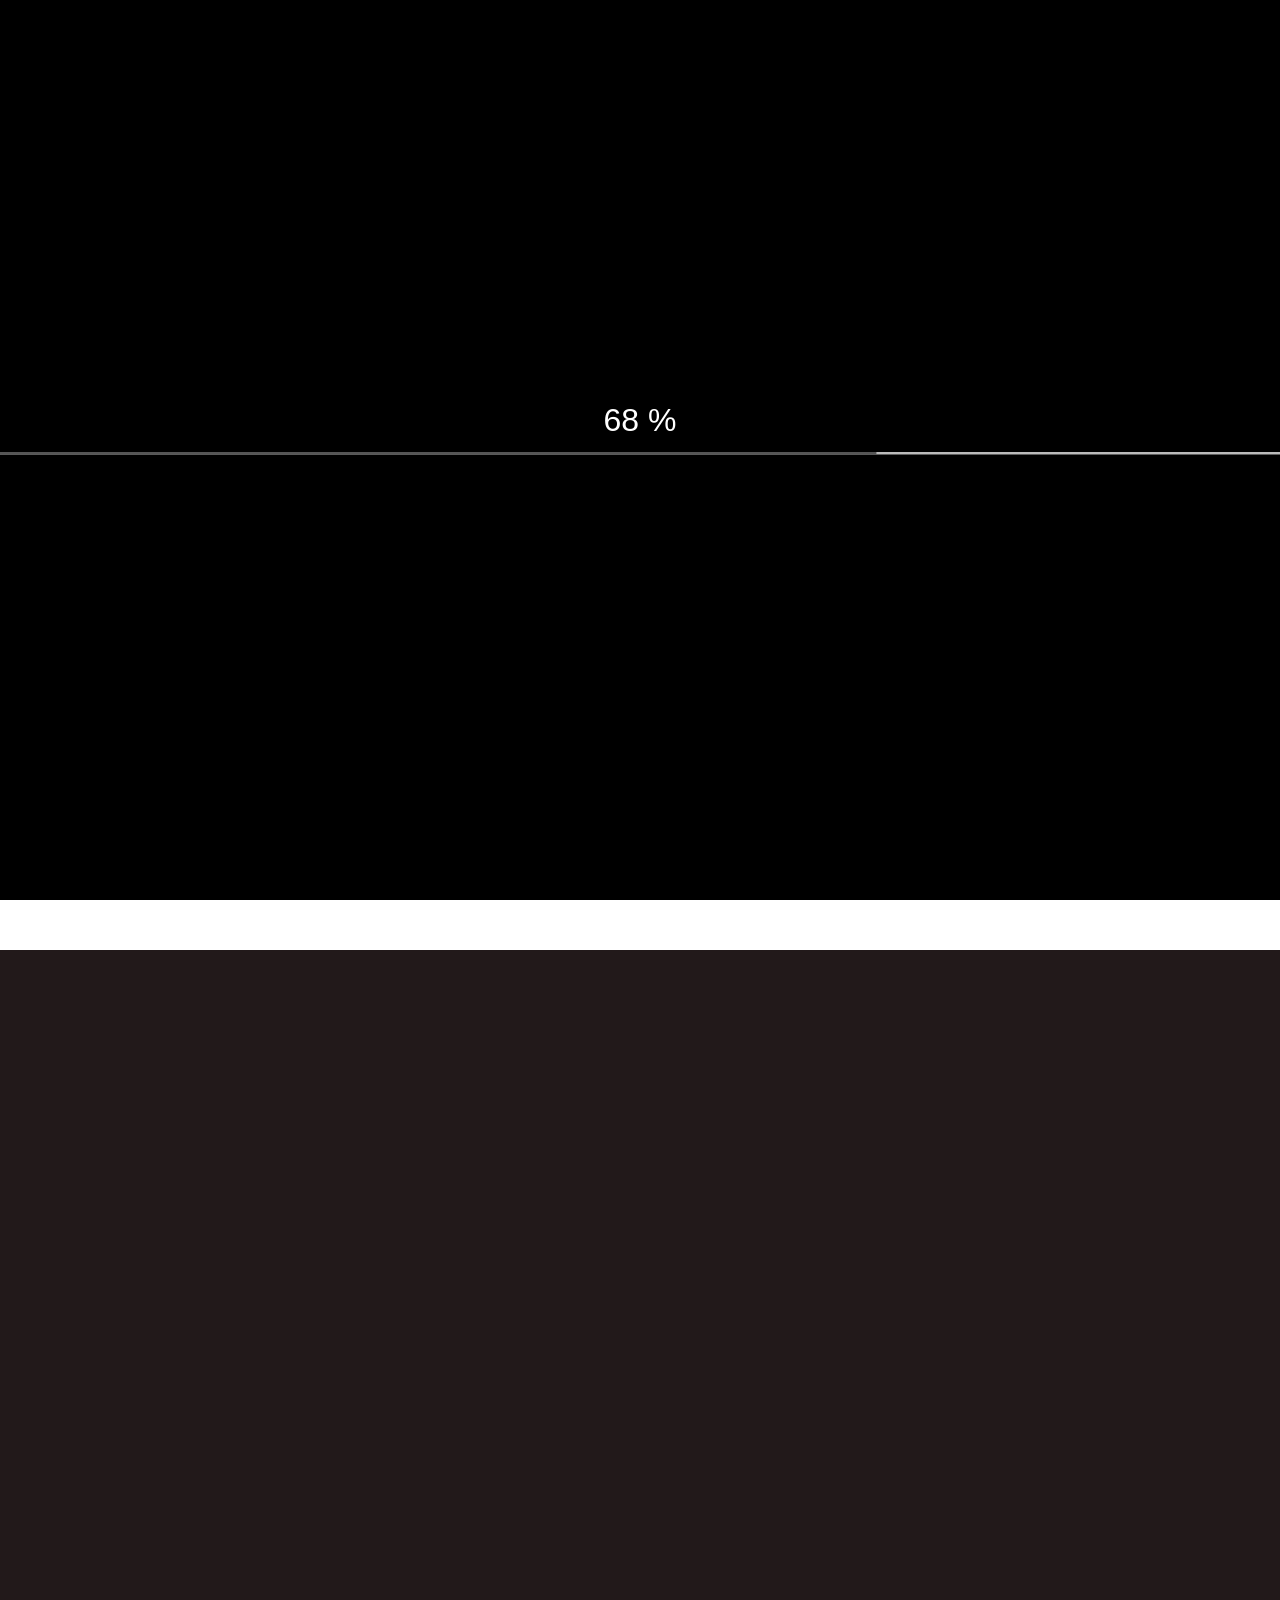
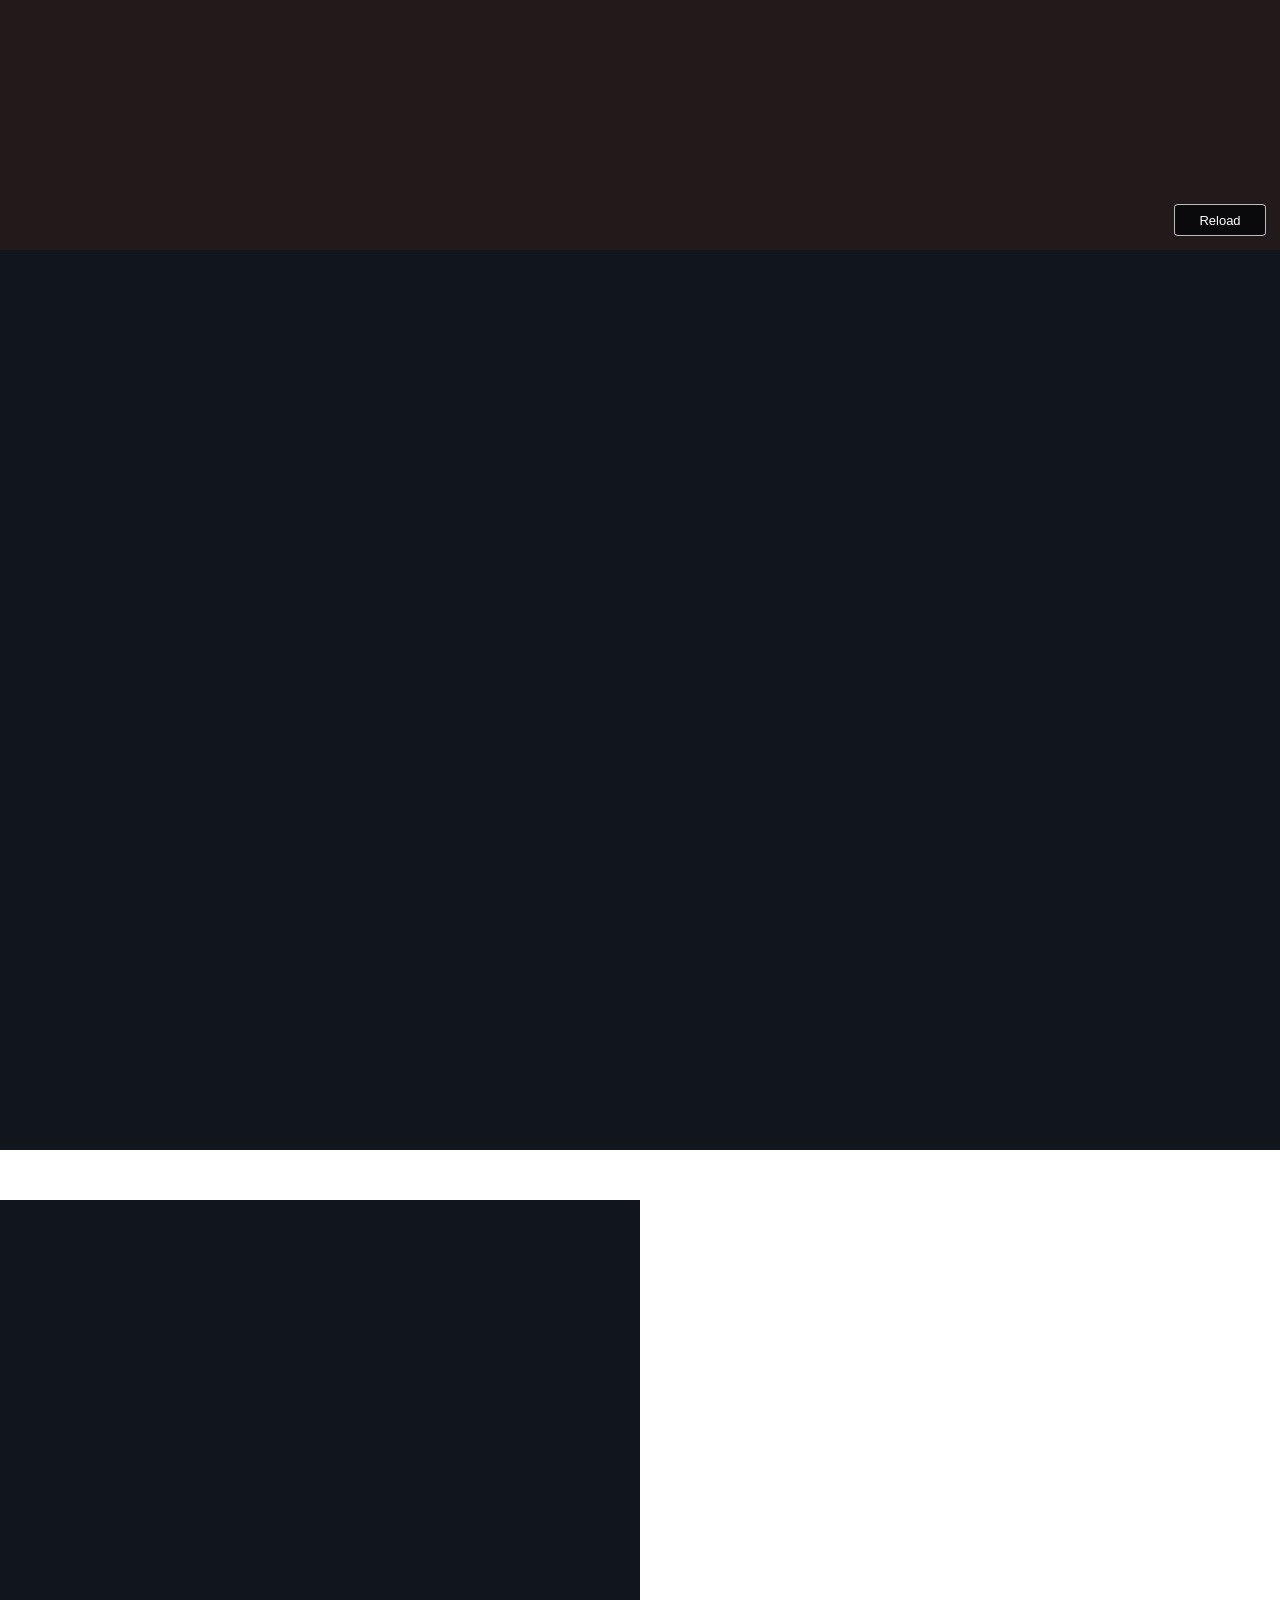
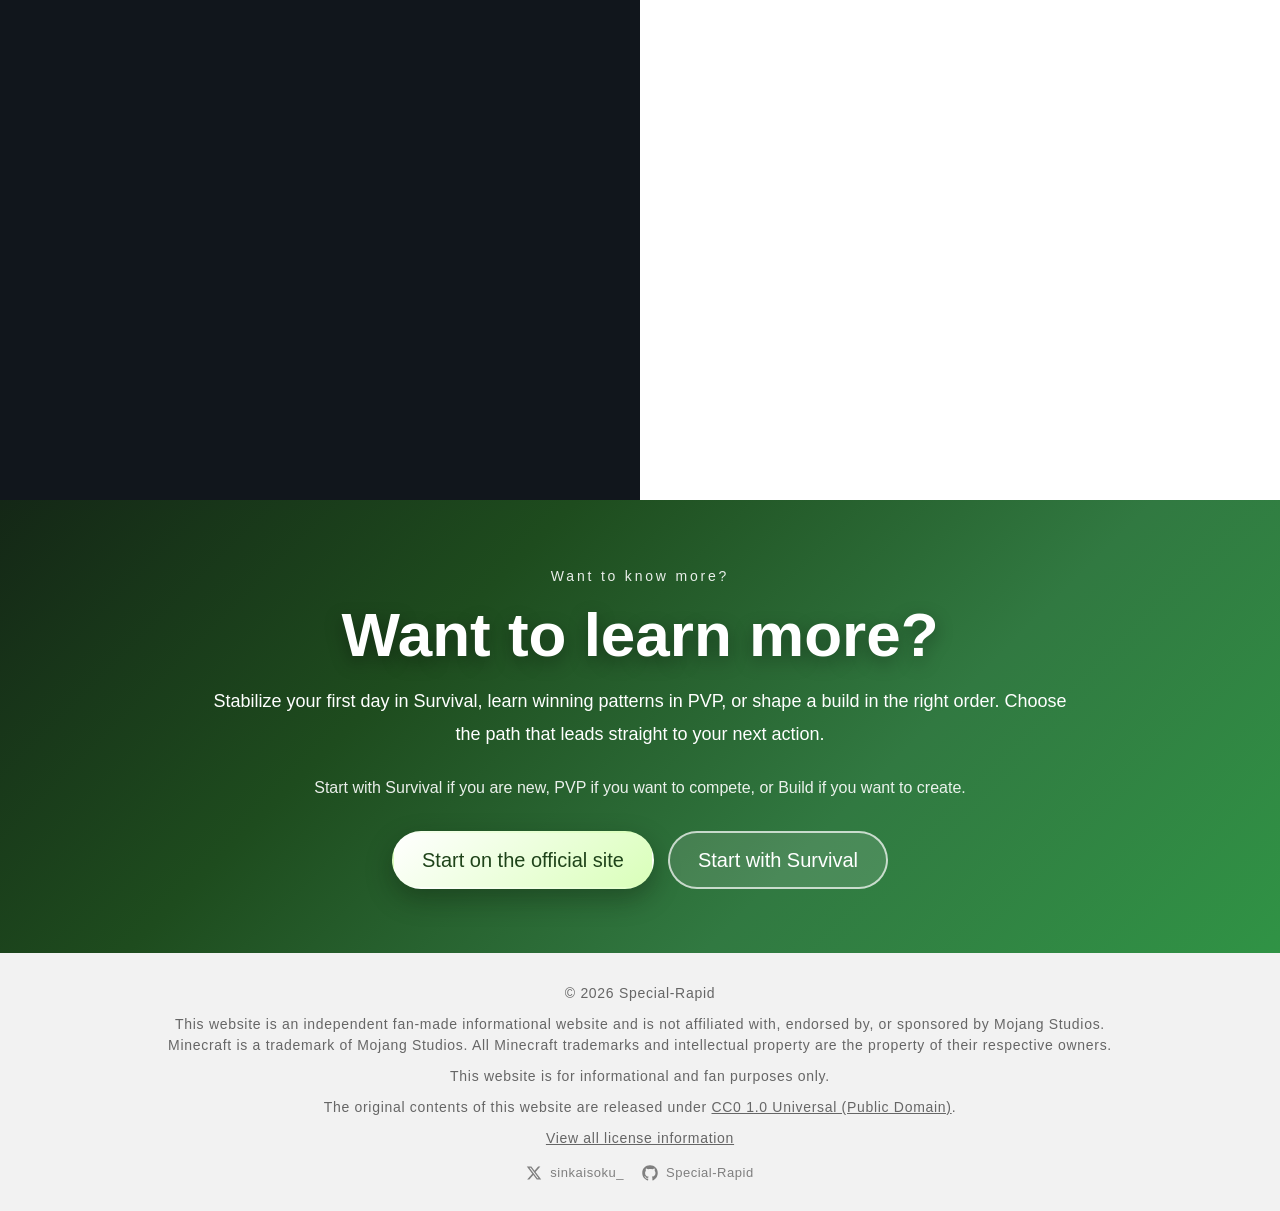
==== commit 909cab5d: "refactor: unify component includes and asset priority" ====
--- a/index.html
+++ b/index.html
@@ -12,8 +12,6 @@
         href="https://images.snkisk.com/WebD_Minecraft_Site/images/1a4b69f1-ac7e-4141-9ecd-f3a7cae6f08b.ico">
     <link rel="preconnect" href="https://fonts.googleapis.com">
     <link rel="preconnect" href="https://fonts.gstatic.com" crossorigin>
-    <link rel="preload" as="image"
-        href="https://images.snkisk.com/WebD_Minecraft_Site/images/6e95871d-75c4-47f2-b802-4e98f5a0ea36.png">
     <link href="https://fonts.googleapis.com/css2?family=Pixelify+Sans:wght@400..700&display=swap" rel="stylesheet">
     <title>Minecraft Fan Site</title>
     <meta property="og:site_name" content="Minecraft Fan Site">
@@ -50,7 +48,7 @@
                 <div class="skeleton-media__placeholder" aria-hidden="true"></div>
                 <button class="skeleton-media__retry" type="button" hidden>再読み込み</button>
                 <img src="https://images.snkisk.com/WebD_Minecraft_Site/images/6e95871d-75c4-47f2-b802-4e98f5a0ea36.png"
-                    alt="" data-initial-load-media>
+                    alt="" fetchpriority="high" data-initial-load-media>
             </div>
             <div class="fadein">
                 <div class="section1-container">
@@ -124,6 +122,7 @@
     <script src="js/home-page.js"></script>
     <script src="js/main.js"></script>
     <script src="js/safe-dom.js"></script>
+    <script src="js/component-include.js"></script>
     <script src="js/header-include.js"></script>
     <script src="js/cta-include.js"></script>
     <script src="js/footer-include.js"></script>
